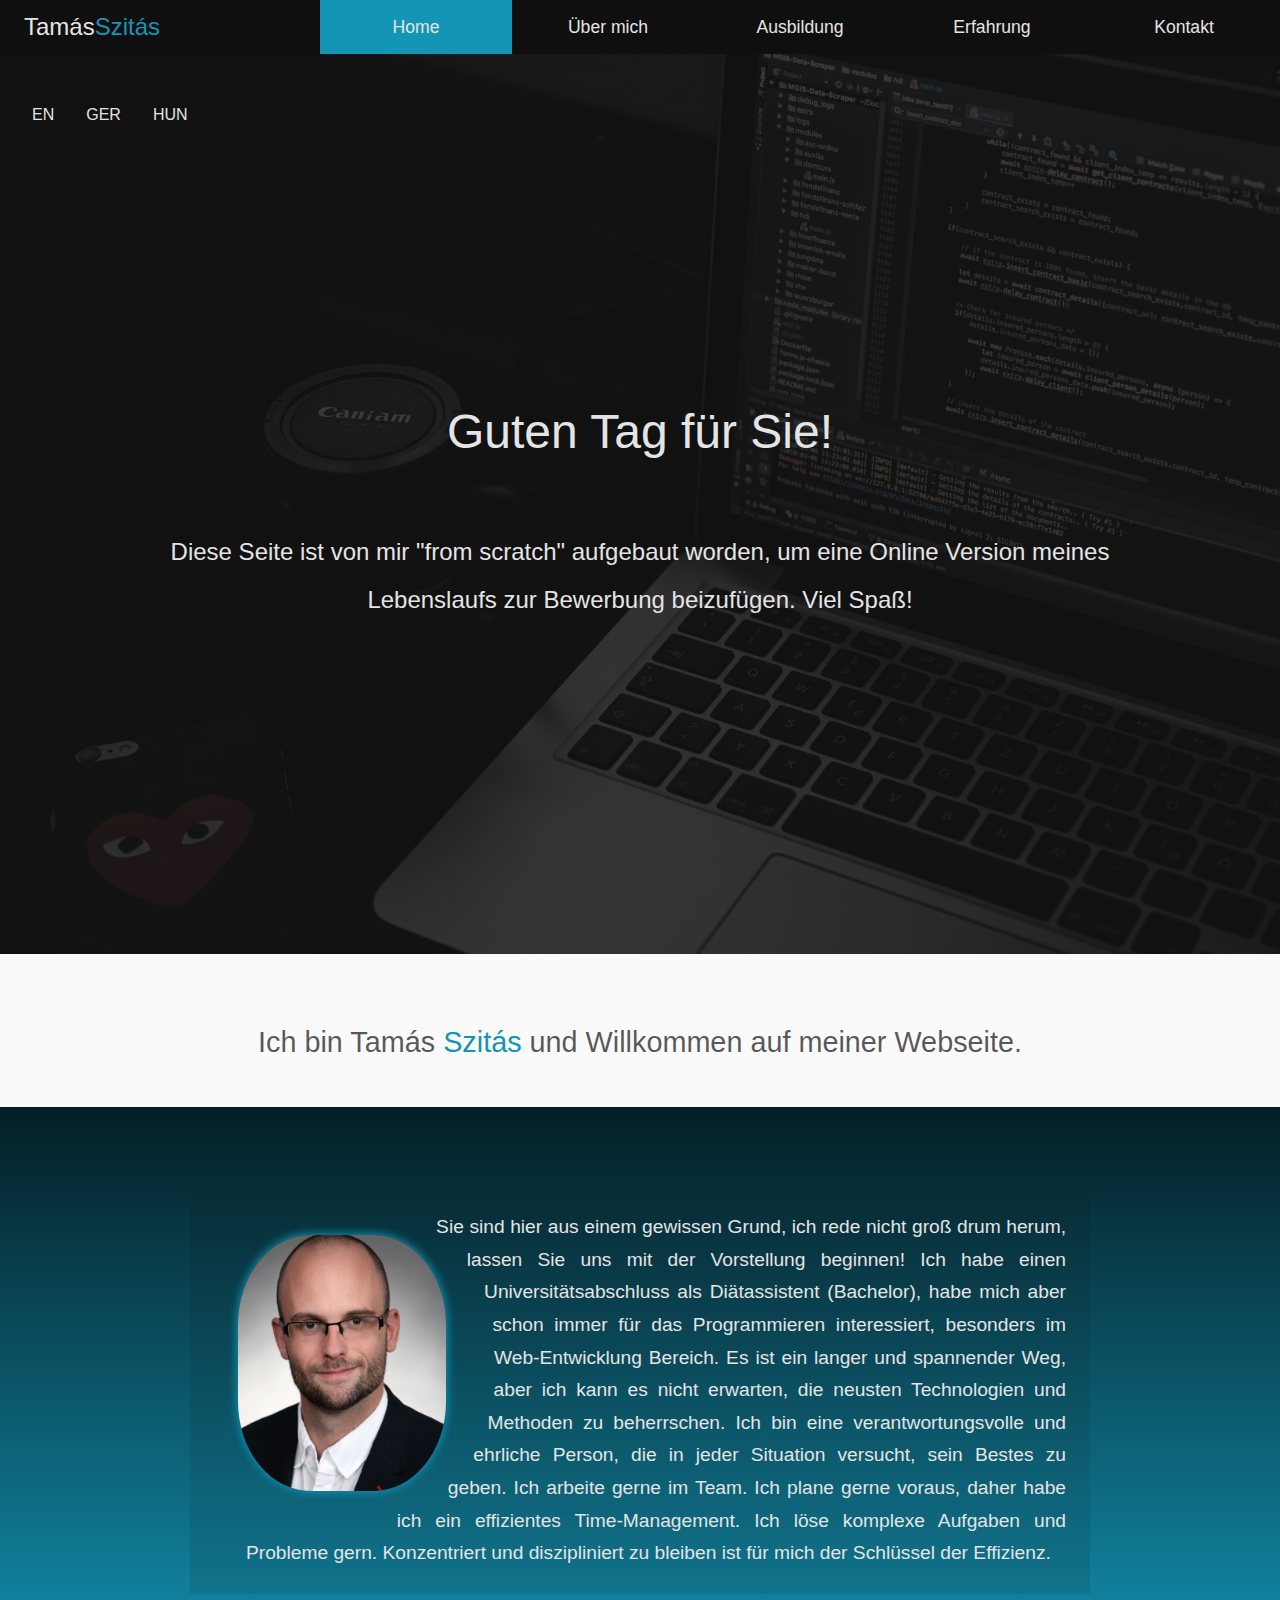
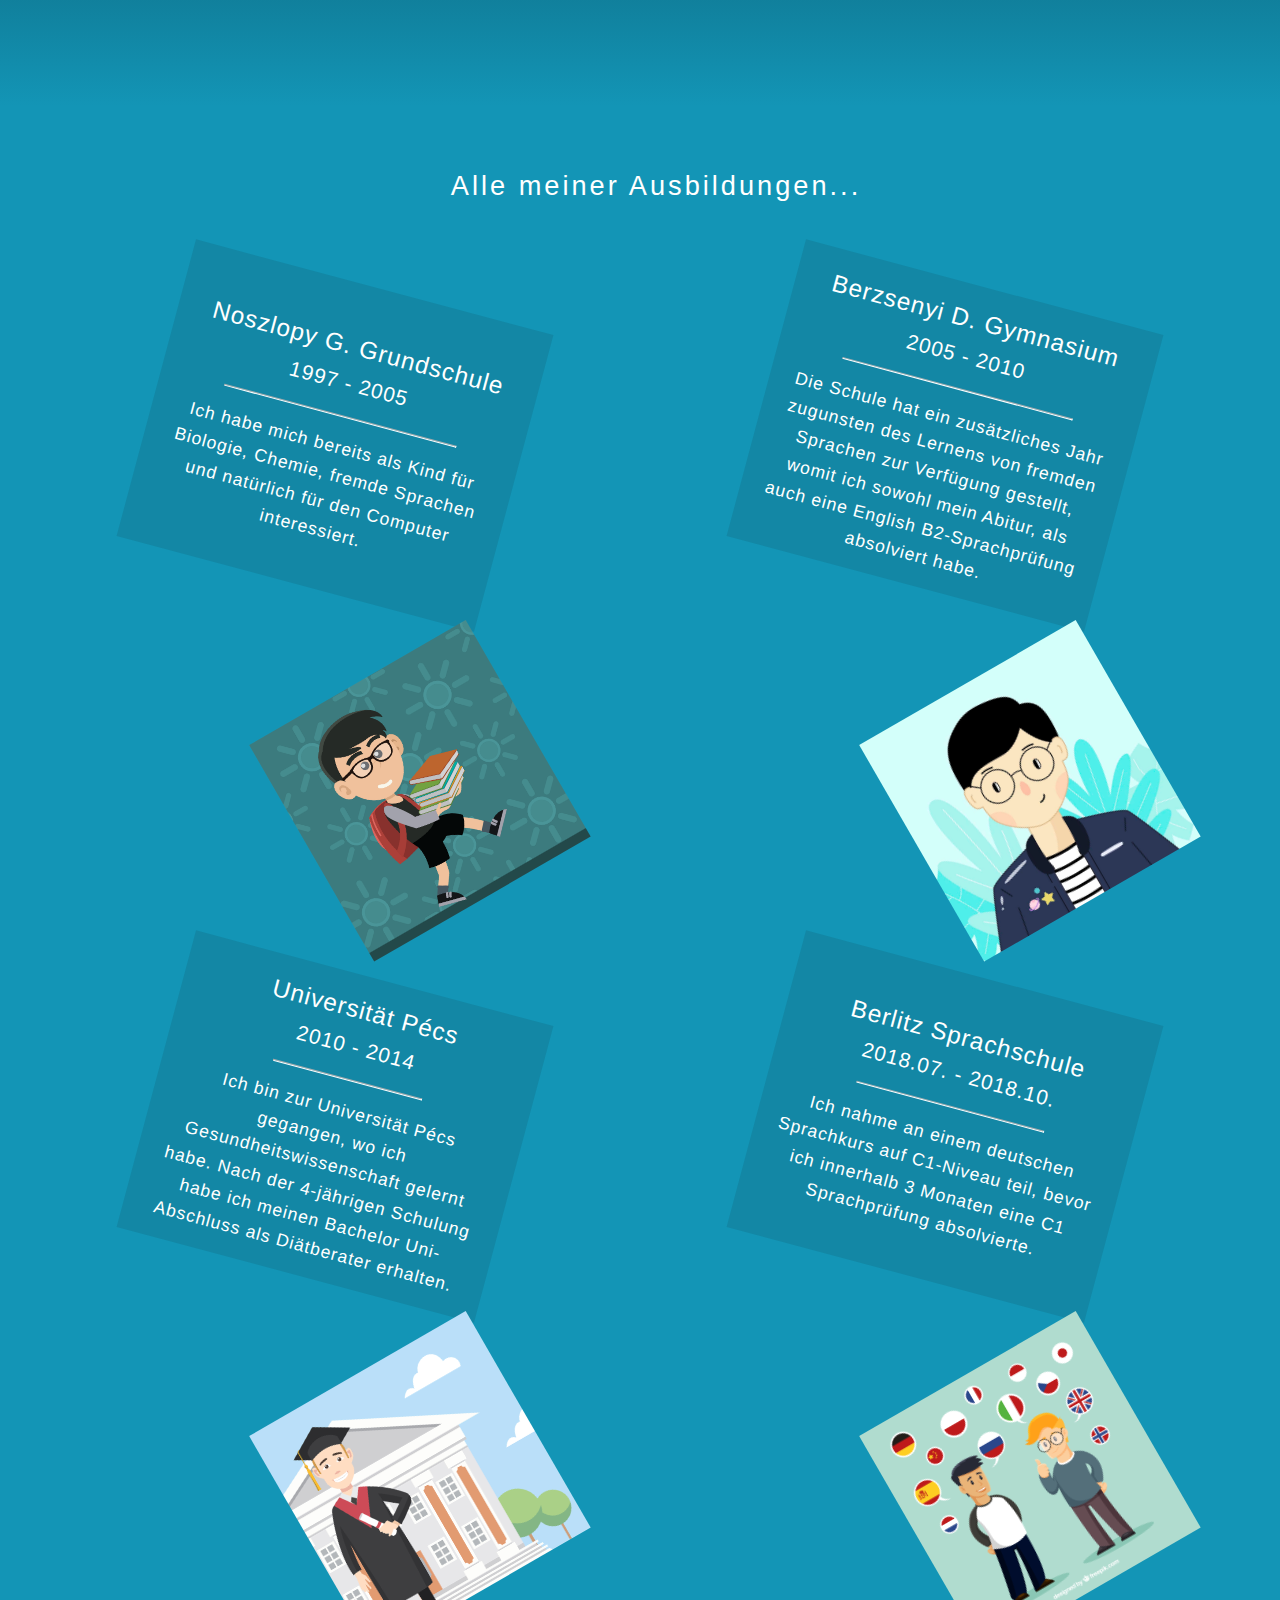
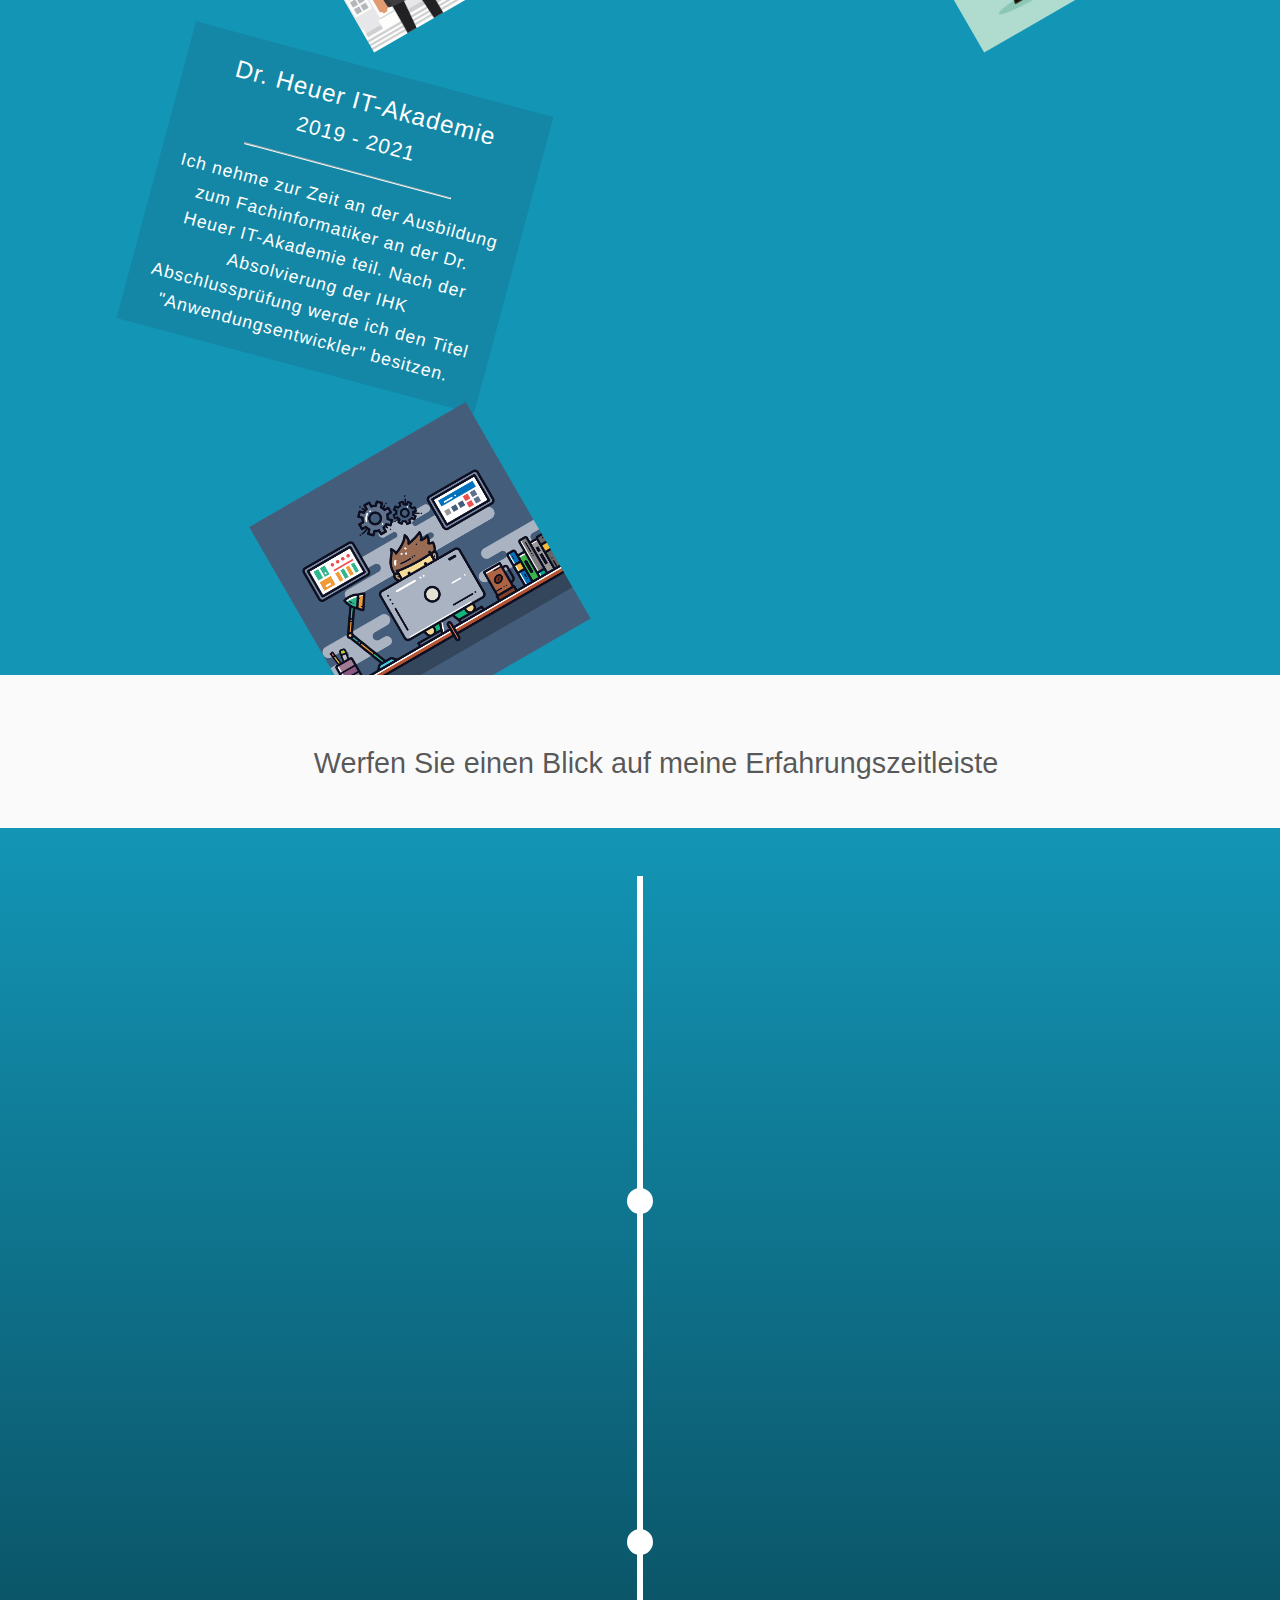
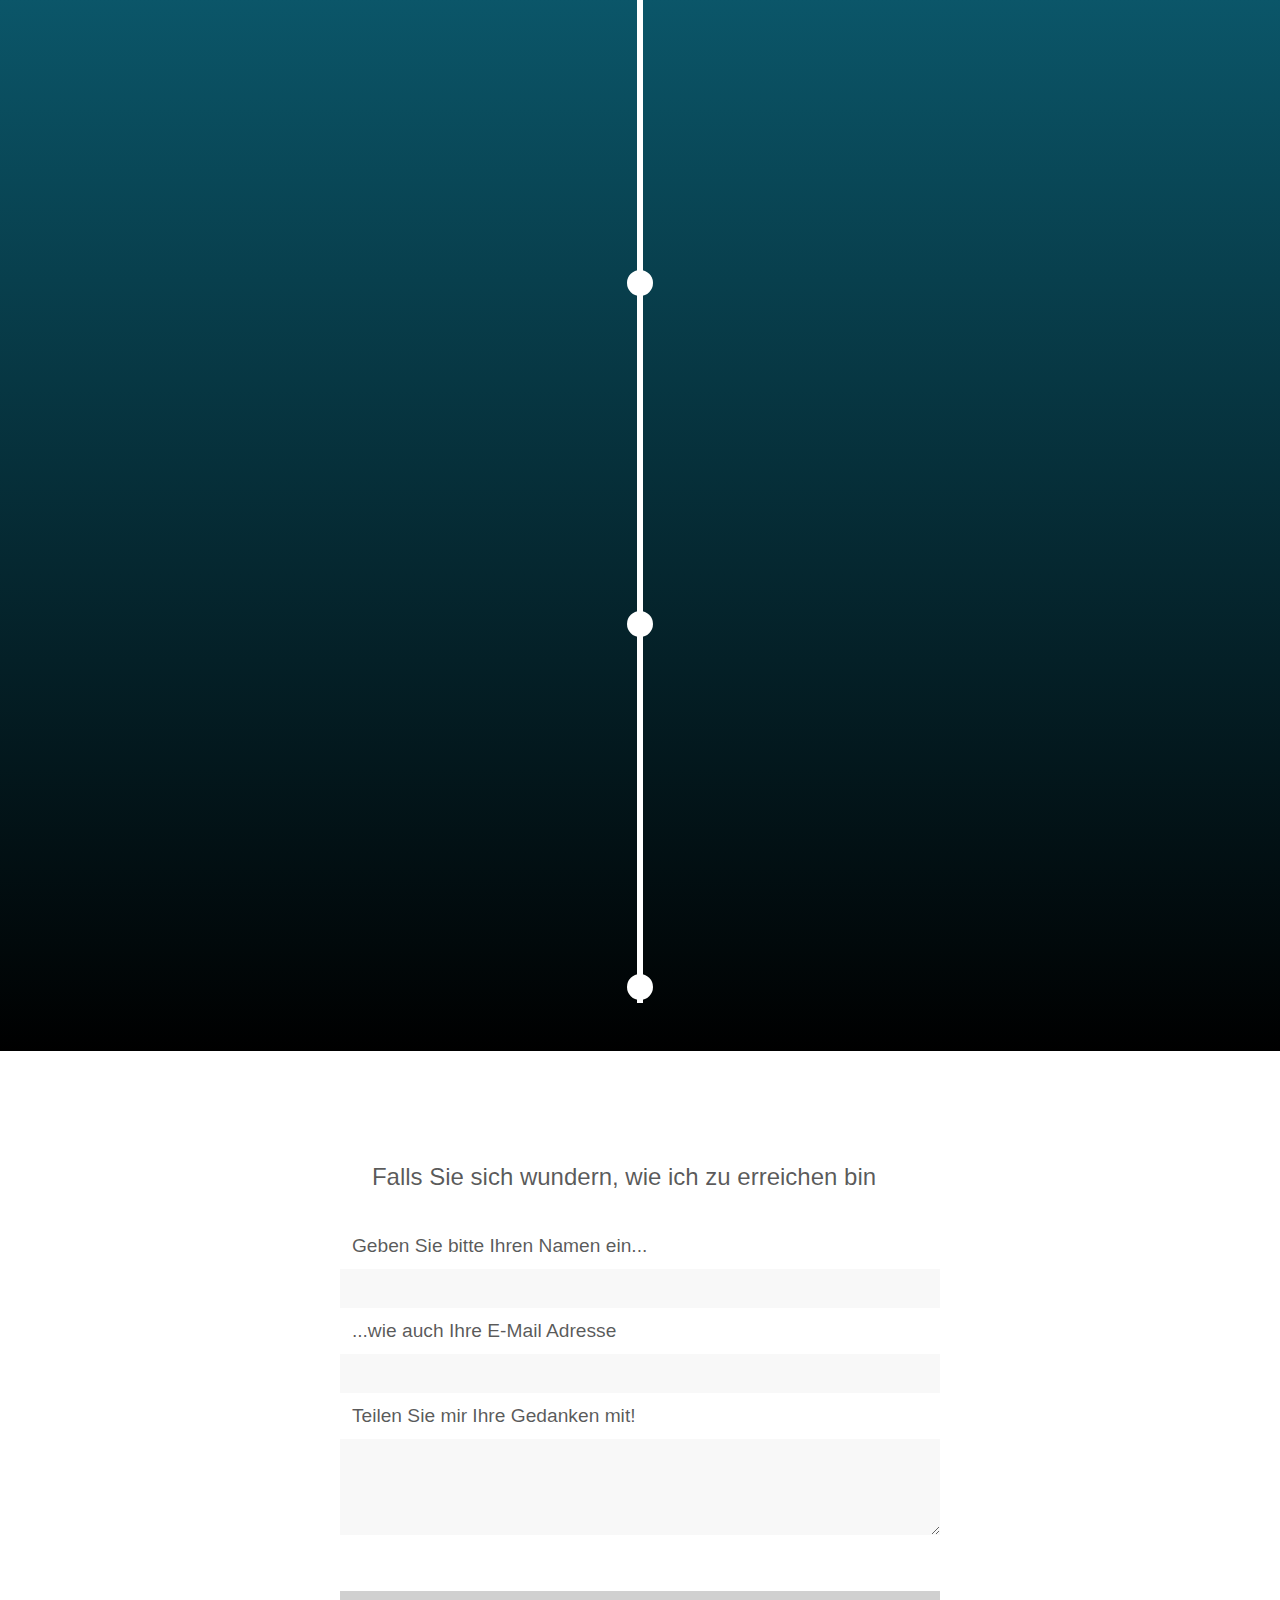
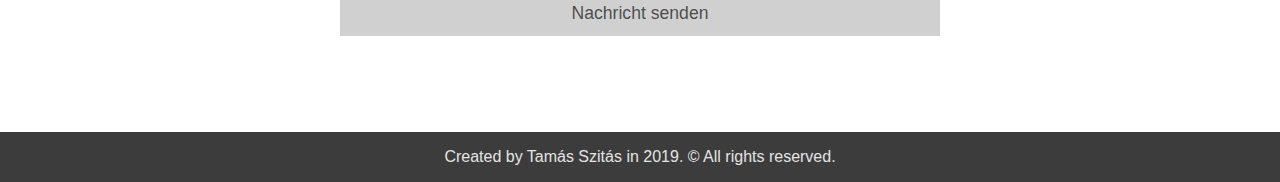
==== index_german.html @ bdeaf3df "Update index_german.html" ====
<!DOCTYPE html>
<html lang="en">
<head>
    <meta charset="UTF-8">
    <meta name="viewport" content="width=device-width, initial-scale=1.0">
    <meta http-equiv="X-UA-Compatible" content="ie=edge">
    <title>Tamas Szitas | Curriculum Vitae</title>
    <link rel="stylesheet" href="https://use.fontawesome.com/releases/v5.6.3/css/all.css" integrity="sha384-UHRtZLI+pbxtHCWp1t77Bi1L4ZtiqrqD80Kn4Z8NTSRyMA2Fd33n5dQ8lWUE00s/" crossorigin="anonymous">
    <link rel="stylesheet" href="main.css">
    <link rel="stylesheet" href="menu.css">
    <link rel="stylesheet" href="school.css">
    <link rel="stylesheet" href="exp.css">
    <link rel="stylesheet" href="about.css">
    <link rel="stylesheet" href="contact.css">
</head>
<body>
    <nav id="nav">
        <div class="nav-bar">
            <div class="menu-btn">
                <div class="btn-line"></div>
                <div class="btn-line"></div>
                <div class="btn-line"></div>
            </div>
            <div class="nav-logo"><a href="index.html"><i class="fas fa-home nav-logo-icon secondary-color"></i></a>Tamás <span class="secondary-color">Szitás</span>
            <ul class="language-box">
                <li class="language"><a href="index.html" class="english" title="Choose the English language">EN</a></li>
                <li class="language"><a href="index_german.html" class="german" title="Wählen Sie die Deutsche Sprache">GER</a></li>
                <li class="language"><a href="index_hun.html" class="hungarian" title="Válassza a magyar nyelvet">HUN</a></li>
            </ul>
            </div>
            <ul class="nav-menu">
                <li class="nav-item home-nav"><a href="#" class="nav-link">Home</a></li>
                <li class="nav-item about-nav"><a href="#about" class="nav-link">Über mich</a></li>
                <li class="nav-item edu-nav"><a href="#school" class="nav-link">Ausbildung</a></li>
                <li class="nav-item exp-nav"><a href="#exp" class="nav-link">Erfahrung</a></li>
                <li class="nav-item contact-nav"><a href="#contact" class="nav-link">Kontakt</a></li>
            </ul>
        </div>
    </nav>

    <header id="showcase">
        <div class="showcase-container">
            <ul class="language-box-showcase">
                <li class="language"><a href="index.html" class="english" title="Choose the English language">EN</a></li>
                <li class="language"><a href="index_german.html" class="german" title="Wählen Sie die Deutsche Sprache">GER</a></li>
                <li class="language"><a href="index_hun.html" class="hungarian" title="Válassza a magyar nyelvet">HUN</a></li>
            </ul>
            <div class="showcase-img"></div>
            <div class="showcase-content">
                <h1 class="lg-heading">Guten Tag für Sie!</h1>
                <p>Diese Seite ist von mir "from scratch" aufgebaut worden, um eine Online Version meines Lebenslaufs zur Bewerbung beizufügen. Viel Spaß!</p>
            </div>
        </div>
    </header>

    <section id="about">
        <div class="about-container">
            <h3> Ich bin Tamás <span class="secondary-color">Szitás</span> und Willkommen auf meiner Webseite.</h3>
            <div class="about-text-card">
                <div class="profile-pic"></div>
                <p class="about-text">Sie sind hier aus einem gewissen Grund, ich rede nicht groß drum herum, lassen Sie uns mit der Vorstellung beginnen! Ich habe einen Universitätsabschluss als Diätassistent (Bachelor), habe mich aber schon immer für das Programmieren interessiert, besonders im Web-Entwicklung Bereich. Es ist ein langer und spannender Weg, aber ich kann es nicht erwarten, die neusten Technologien und Methoden zu beherrschen. Ich bin eine verantwortungsvolle und ehrliche Person, die in jeder Situation versucht, sein Bestes zu geben. Ich arbeite gerne im Team. Ich plane gerne voraus, daher habe ich ein effizientes Time-Management. Ich löse komplexe Aufgaben und Probleme gern. Konzentriert und diszipliniert zu bleiben ist für mich der Schlüssel der Effizienz.</p>
            </div>
        </div>
    </section>

    <section id="school">
            <div class="school-heading">
                <h2><i class="fas fa-graduation-cap"></i>Alle meiner Ausbildungen...</h2>
            </div>
        <div class="school-container">
            <div class="school-cards">
                <div class="school-card school-card-1">
                    <div class="school-pic"><i class="fas fa-angle-down needle"></i></div>
                    <div class="school-text">
                        <ul class="card-ul">
                            <h3>Noszlopy G. Grundschule</h3>
                            <li>1997 - 2005</li>
                            <hr />
                        </ul>
                        <p class="card-text">Ich habe mich bereits als Kind für Biologie, Chemie, fremde Sprachen und natürlich für den Computer interessiert.</p>
                    </div>
                </div>
                <div class="school-card school-card-2">
                    <div class="school-pic"><i class="fas fa-angle-down needle"></i></div>
                    <div class="school-text">
                        <ul class="card-ul">
                            <h3>Berzsenyi D. Gymnasium</h3>
                            <li>2005 - 2010</li>
                            <hr />
                        </ul>
                        <p class="card-text">Die Schule hat ein zusätzliches Jahr zugunsten des Lernens von fremden Sprachen zur Verfügung gestellt, womit ich sowohl mein Abitur, als auch eine English B2-Sprachprüfung absolviert habe.</p>
                    </div>
                </div>
                <div class="school-card school-card-3">
                    <div class="school-pic"><i class="fas fa-angle-down needle"></i></div>
                    <div class="school-text">
                        <ul class="card-ul">
                            <h3>Universität Pécs</h3>
                            <li>2010 - 2014</li>
                            <hr />
                        </ul>
                        <p class="card-text">Ich bin zur Universität Pécs gegangen, wo ich Gesundheitswissenschaft gelernt habe. Nach der 4-jährigen Schulung habe ich meinen Bachelor Uni-Abschluss als Diätberater erhalten.</p>
                    </div>
                </div>
                <div class="school-card school-card-4">
                    <div class="school-pic"><i class="fas fa-angle-down needle"></i></div>
                    <div class="school-text">
                        <ul class="card-ul">
                            <h3>Berlitz Sprachschule</h3>
                            <li>2018.07. - 2018.10.</li>
                            <hr />
                        </ul>
                        <p class="card-text">Ich nahme an einem deutschen Sprachkurs auf C1-Niveau teil, bevor ich innerhalb 3 Monaten eine C1 Sprachprüfung absolvierte.</p>
                    </div>
                </div>
                <div class="school-card school-card-5">
                    <div class="school-pic"><i class="fas fa-angle-down needle"></i></div>
                    <div class="school-text">
                        <ul class="card-ul">
                            <h3>Dr. Heuer IT-Akademie</h3>
                            <li>2019 - 2021</li>
                            <hr />
                        </ul>
                        <p class="card-text">Ich nehme zur Zeit an der Ausbildung zum Fachinformatiker an der Dr. Heuer IT-Akademie teil. Nach der Absolvierung der IHK Abschlussprüfung werde ich den Titel "Anwendungsentwickler" besitzen.</p>
                    </div>
                </div>
            </div>
        </div>
    </section>

    <section id="exp">
        <div class="tl-header">
            <h3><i class="fas fa-brain"></i>Werfen Sie einen Blick auf meine Erfahrungszeitleiste</h3>
        </div>
        <div class="timeline">
            <ul>
                <li>
                    <div>
                        <h3>NaturMed Hotel Carbona</h3>
                        <h3>09/2014 - 03/2015</h3>
                        <hr />
                        <p>Ich habe in dem 4-Sterne Wellness Hotel als Diätberater gearbeitet. Meine Vertantwortung bestand aus Kundenberatung, Planen von verschiedensten Diäten, Administration und Überwachung der Arbeit des Küchenpersonals.</p>
                    </div>
                </li>
                <li>
                    <div>
                        <h3>Burtain's Biscuit</h3>
                        <h3>04/2015 - 07/2015</h3>
                        <hr />
                        <p>Ich habe in einer Fabrik, die allerlei Gebäck herstellt, gearbeitet. Ich war für die Verpackung und die Sauberhaltung der Maschinen zuständig. Tortz meiner Liebe für Schottland, musste ich kurz nach meiner Ankunft aus privaten Gründen umziehen.</p>
                    </div>
                </li>
                <li>
                    <div>
                        <h3>HunGast Catering</h3>
                        <h3>09/2015 - 02/2016</h3>
                        <hr />
                        <p>Ich war in einem Catering Unternehmen als Diätassistent angestellt. Ich war verantwortlich für die Planung von Diäten, die Überwachung der Zubereitung der Speisen, das Portionieren der Mahlzeiten und für die Administration / Dokumentation.</p>
                    </div>
                </li>
                <li>
                    <div>
                        <h3>Samson 3s Security</h3>
                        <h3>05/2016 - 04/2018</h3>
                        <hr />
                        <p>Um mehr in meinem Leben erreichen zu können, bin ich nach Deutschland gezogen. Ich habe als Sicherheitsfachpersonal beim Bundesamt für Migration und Flüchtlinge gearbeitet und habe nebenbei Deutsch gelernt.</p>
                    </div>
                </li>
                <li>
                    <div>
                        <h3>Dr Heuer IT-Academy</h3>
                        <h3>02/2019 - In progress</h3>
                        <hr />
                        <p>Ich befasse mich derzeit mit Web-Entwicklung, die ich mir autodidaktisch durch geschriebene Dokumentation und Online-Kurse beibringe. Außerdem nehme ich an dem Kurs zum Fachinformatiker für Anwendungs-entwicklung an der Dr. Heuer IT-Akademie teil.</p>
                    </div>
                </li>
            </ul>
        </div>
    </section>

    <section id="contact">
        <div class="contact-container">
            <form class="form-area" netlify>
                <h2>Falls Sie sich wundern, wie ich zu erreichen bin<i class="fas fa-comment contact-title-icon"></i></h2>
                <div class="form-group form-name">
                    <label for="name">Geben Sie bitte Ihren Namen ein...</label>
                    <input type="text" name="name" id="name">
                </div>
                <div class="form-group form-email">
                    <label for="email">...wie auch Ihre E-Mail Adresse</label>
                    <input type="email" name="e-mail" id="email">
                </div>
                <div class="form-group form-msg">
                    <label for="text">Teilen Sie mir Ihre Gedanken mit!</label>
                    <textarea name="message" id="form-msg"></textarea>
                </div>
                <div id="alert"></div>
                <button class="form-btn" onclick:"submit">Nachricht senden</button>
            </form>
        </div>
    </section>

    <footer id="footer">Created by Tamás Szitás in 2019. &copy; All rights reserved.</footer>

    <script src="app.js"></script>
</body>
</html>
---- main.css ----
:root{
    --primary-color: rgba(15, 15, 15, .7);
    --secondary-color: rgb(19, 149, 182);
    --text-color: rgb(228, 228, 228);
}
@import url('https://fonts.googleapis.com/css?family=Roboto');

*{
    box-sizing: border-box;
    margin: 0;
    padding: 0;
    font-weight: 400;
}

html{
    scroll-behavior: smooth;
}

body{
    height: 100%;
    width: 100%;
    color: var(--primary-color);
    background: rgb(240, 240, 240);
    font-family: 'Roboto', sans-serif;
}

/* UTILITY CLASSES */

.secondary-color{
    color: var(--secondary-color);
}

/* SHOWCASE SECTION */

#showcase{
    height: 100vh;
    width: 100%;
    background: url(img/prog.jpg) no-repeat center center/cover;
}

.showcase-container{
    height: 100%;
    width: 100%;
    display: flex;
    flex-direction: column;
    align-items: center;
    justify-content: center;
    text-align: center;
    background: rgba(15, 15, 15, .8);
    padding: 2rem 0;
}

.lg-heading{
    font-size: 3rem;
    z-index: 1;
    margin-bottom: 3rem;
    color: var(--text-color);
    width: 100%;
}

.showcase-content{
    max-width: 1100px;
    font-size: 1.5rem;
    z-index: 1;
    line-height: 2;
    color: var(--text-color);
    padding: 2rem;
}


/* FOOTER */

#footer{
    display: block;
    width: 100%;
    background-color: rgba(15, 15, 15, .8);
    text-align: center;
    padding: 1rem 3rem;
    font-size: 1rem;
    color: var(--text-color);
}

@media(max-width: 767px){
    .lg-heading{
        font-size: 2.2rem;
    }

    .showcase-content{
        font-size: 1.3rem;
        line-height: 1.5;
    }
}
---- menu.css ----
/* NAVIGATION SECTION */

#nav{
    position: sticky;
    position: -webkit-sticky;
    display: block;
    top: 0;
    width: 100%;
    color: var(--text-color);
    z-index: 5;
    background: rgba(15, 15, 15, 1);
}

.nav-bar{
    display: block;
    transition: 300ms all ease-in-out;
}

.nav-bar > .nav-logo{
    display: flex;
    align-items: left;
    justify-content: left;
    font-size: 2rem;
    padding: .75rem .5rem;
}

.nav-bar > .nav-logo > a{
    margin: 0 .5rem;
}

.menu-btn{
    display: block;
    float: right;
    cursor: pointer;
    transition: transform 300ms ease-out;
    -webkit-transition: transform 500ms ease-out;
    -moz-transition: transform 500ms ease-out;
    -o-transition: transform 500ms ease-out;
    -ms-transition: transform 500ms ease-out;
    margin: 1rem 1rem 1rem 0rem;
}

.btn-line{
    width: 25px;
    height: 3px;
    margin: 0px 0px 5px 0px;
    background-color: var(--secondary-color);
    border-radius: 10px;
}

.nav-menu{
    display: none;
    flex-direction: column;
    list-style: none;
    color: var(--text-color);
    align-items: center;
    justify-content: center;
    text-align: center;
    width: 100%;
    transform: scale(0);
    transition: 300ms all ease-in-out;
}

.nav-bar > ul > li{
    transition: all 200ms ease-out;
    width: 100%;
    padding: 1rem 1rem;
}

.nav-bar > ul > li a{
    color: var(--text-color);
    text-decoration: none;
    font-size: 1rem;
    font-family: 'Roboto', sans-serif;
    padding: 1rem 6rem;
}

.nav-bar > ul > li:hover{
    background-color: var(--secondary-color);
    color: var(--text-color);
    cursor: pointer;
}

.current{
    background-color: var(--secondary-color);
    color: var(--text-color);
}

.menu-btn.menu-shown{
    transition: transform 500ms ease-out;
    transform: rotate(180deg);
}

.menu-btn.menu-shown > .btn-line:nth-child(1){
    transition: transform 500ms ease-out;
    transform: rotate(45deg) translate(5px, 5px);
}

.menu-btn.menu-shown > .btn-line:nth-child(2){
    transition: opacity 500ms ease-out;
    opacity: 0;
}

.menu-btn.menu-shown > .btn-line:nth-child(3){
    transition: transform 500ms ease-out;
    transform: rotate(-45deg) translate(7px, -6px);
}

.menu-btn.menu-shown > .btn-line{
    background-color: var(--secondary-color);
}

.menu-btn.menu-shown ~ .nav-menu{
    display: flex;
    flex-direction: column;
    animation: menu 250ms linear forwards;
}

.language-box-showcase{
    display: flex;
    padding: 1rem 1rem;
    position: absolute;
    top: 10%;
    left: 0;
    z-index: 3;
}

.language-box{
    display: none;
}

.language{
    font-size: 1rem;
    padding: 0rem 1rem;
    list-style: none;
    cursor: pointer;
}

.language > a{
    color: var(--text-color);
    text-decoration: none;
    transition: 150ms color ease-in-out;
}

.language > a:hover{
    color: var(--secondary-color);
}

@keyframes menu{
    0%{opacity: 0;}
    100%{opacity: 1;
    transform: none;}
}

@media(min-width: 768px){

    .nav-bar{
        display: flex;
        flex-direction: row;
        justify-content: space-between;
        align-self: flex-end;
    }
    
    .nav-bar > .nav-logo{
        display: flex;
        flex-direction: row;
        align-items: center;
        justify-content: center;
        font-size: 1.5rem;
    }
    
    .nav-menu{
        display: flex;
        flex-direction: row;
        align-items: center;
        justify-content: center;
        text-align: center;
        width: 75%;
        font-size: 1.2rem;
        opacity: 1;
        transform: none;
    }
    
    .nav-bar > ul > li > a{
        font-size: .8rem;
        padding: 1rem .5rem;
    }

    .menu-btn{
        display: none;
    }

    .language-box{
        display: none;
        margin-left: 1rem;
        align-items: center;
        justify-content: center;
    }

}

@media(min-width:1000px){
    .nav-bar > ul > li > a{
        font-size: 1.1rem;
    }
}
---- school.css ----
#school{
    width: 100%;
    background: var(--secondary-color);
    overflow: hidden;
}

.school-container{
    height: 100%;
    width: 100%;
    display: flex;
    flex-direction: column;
    align-items: center;
    justify-content: center;
    margin: 0 auto;
    padding-top: 1rem;
    padding-bottom: 10rem;
}

.school-heading{
    text-align: center;
    background: var(--secondary-color);
    padding: 4rem 0rem;
    width: 100%;
}

.school-heading h2{
    letter-spacing: 3px;
    font-size: 1.7rem;
    color: #fff;
}

.school-heading i{
    margin: 0 1rem;
}

.school-cards{
    display: grid;
    grid-template-columns: repeat(2, 370px);
    grid-gap: 5rem;
    margin: 0 2rem;
    padding: 0 2rem;
}

.school-card{
    display: flex;
    margin-bottom: 9rem;
    position: relative;
    transform: rotate(15deg);
    border-radius: 5px;
    min-height: 300px;
}

.school-card > .school-pic{
    transform: rotate(-45deg);
    transform-origin: right top;
    animation: swing 1500ms linear infinite;
    position: absolute;
    top: 97%;
    right: 3%;
    width: 220px;
    height: 220px;
}

.school-card-1 > .school-pic{
    background: url(img/kid.png) no-repeat center center/cover;
}
.school-card-2 > .school-pic{
    background: url(img/highschool.jpg) no-repeat center center/cover;
}
.school-card-3 > .school-pic{
    background: url(img/uni.jpg) no-repeat center center/cover;
}
.school-card-4 > .school-pic{
    background: url(img/berlitz.jpg) no-repeat center center/cover;
}
.school-card-5 > .school-pic{
    background: url(img/it-student.png) no-repeat center center/cover;
}

.school-text{
    display: flex;
    flex-direction: column;
    align-items: center;
    justify-content: center;
    text-align: center;
    width: 100%;
    color: rgba(15, 15, 15, .7);
    padding: 1rem;
    line-height: 1.2;
    background: rgba(15, 15, 15, .1);
}

.school-text > ul > hr{
    margin: 1rem auto;
    width: 80%;
    border-color: #fff;
}

.school-text > ul{
    font-size: 1.3rem;
    text-align: center;
}

.school-text > ul > li{
    list-style: none;
}

.school-text > p{
    font-size: 1.1rem;
    width: 100%;
}

/* ANIMATION */




@keyframes swing{
    0% {transform: rotate(-45deg);}
    30% {transform: rotate(-55deg);}
    50% {transform: rotate(-45deg);}
    70% {transform: rotate(-35deg);}
    100% {transform: rotate(-45deg);}
}


.needle{
    height: 20px;
    width: 20px;
    position: absolute;
    right: -12px;
    top: -12px;
    font-size: 2rem;
    transform: rotate(45deg);
}

.test-needle{
    position: absolute;
    height: 20px;
    width: 20px;
    font-size: 2rem;
    transform: rotate(25deg);
    top: 90%;
    left: 64%;
    z-index: 2;
}

.school-text{
    color: #fff;
    padding: 1rem 1rem;
    line-height: 1.6;
    letter-spacing: 1px;
    width: 100%;

}


@media(min-width: 1250px){
    .school-cards{
        grid-gap: 15rem;
    }

    .school-card > .school-pic{
        height: 250px;
        width: 250px;
    }

}

@media(min-width: 1000px) and (max-width: 1249px){

    .school-cards{
        grid-gap: 10rem;
    }

    .school-card:nth-child(even){
        transform: rotate(15deg) translateY(260px);
    }
}

@media(max-width: 768px){
    .school-cards{
        display: block;
    }

    .school-card{
        transform: rotate(15deg);
        width: calc(100vw - 30px);
        max-width: 380px;
        margin-bottom: 17rem;
        position: relative;
    }

    .school-card > .school-pic{
        height: 200px;
        width: 200px;
        transform: rotate(-45deg);
    }

}

@media(max-width: 700px){

    .school-card{
        transform: none;
    }

    .school-card > .school-pic{
        right: 50%;
    }
}

@media(max-width: 376px){
    .school-card > .school-pic{
        height: 160px;
        width: 160px;
    }
}
---- exp.css ----
/* EXPERIENCE SECTION */

#exp{
    height: 100%;
    background-color: rgb(240, 240, 240);
    overflow: hidden;
}

#exp > .tl-header > h3{
    font-size: 1.8rem;
    padding: 4.5rem 1rem 3rem 1rem;
    background: rgb(250, 250, 250);
    text-align: center;
}

.tl-header i{
    margin: 0 1rem;
}

.timeline{
    height: 100%;
    width: 100%;
}

.timeline > ul{
    background: -moz-linear-gradient(var(--secondary-color), rgb(0, 0, 0));
    background: -o-linear-gradient(var(--secondary-color), rgb(0, 0, 0));
    background: -webkit-linear-gradient(var(--secondary-color), rgb(0, 0, 0));
    background: linear-gradient(var(--secondary-color), rgb(0, 0, 0));
    padding: 3rem 0;
}

.timeline > ul > li{
    list-style: none;
    position: relative;
    width: 6px;
    margin: 0 auto;
    padding-top: 50px;
    background: rgb(255, 255, 255);
    color: var(--primary-color);
}

.timeline > ul > li > div{
    position: relative;
    bottom: 0;
    width: 400px;
    font-size: 1.2rem;
    font-weight: 600;
    padding: 1.5rem;
    color: var(--text-color);
    background: rgba(15, 15, 15, .2);
    transition: all 500ms ease-in-out;
    visibility: hidden;
    opacity: 0;
    text-align: justify;
    border-bottom: 3px solid var(--text-color);
}

.timeline > ul > li > div > hr{
    margin: 1rem auto;
    width: 100%;
    border-color: #fff;
}

.timeline > ul > li div p{
    margin-top: 1rem;
}

.timeline > ul > li:nth-child(odd) div{
    left: 40px;
    transform: translateX(200px);
}

.timeline > ul > li:nth-child(even) div{
    left: -434px;
    transform: translateX(-200px);
}

.timeline > ul > li:nth-child(even) div h3{
    text-align: right;
}

.timeline ul li:after{
    content: '';
    position: absolute;
    left: 50%;
    transform: translateX(-50%);
    bottom: 1%;
    width: 20px;
    height: 20px;
    background: #fff;
    border: 3px solid #fff;
    border-radius: 50%;
    transition: background 500ms ease-in-out;
}

.timeline div:before{
    content: '';
    position: absolute;
    bottom: 5px;
    width: 0;
    height: 0;
    border-style: solid;
}

.timeline > ul > li:nth-child(odd) div:before{
    left: -17px;
    border-width: 8px 16px 8px 0;
    border-color: transparent var(--text-color) transparent transparent;
}

.timeline > ul > li:nth-child(even) div:before{
    right: -17px;
    border-width: 8px 0px 8px 16px;
    border-color: transparent transparent transparent var(--text-color);
}

.timeline ul li.tl-show div{
    transform: none;
    opacity: 1;
    visibility: visible;
}

.timeline ul li.tl-show:after{
    background: var(--secondary-color);
}

@media(max-width: 900px){
    .timeline ul li div{
        width: 250px;
    }

    .timeline ul li:nth-child(even) div{
        left: -284px;
    }
}

@media(max-width: 600px){
    .timeline ul li{
        margin-left: 1.5rem;
    }

    .timeline ul li div{
        width: calc(100vw - 90px);
    }

    .timeline ul li:nth-child(even) div{
        left: 40px;
    }

    .timeline > ul > li > div > h3{
        font-size: 1.3rem;
        padding: 0;
        text-align: center;
    }

    .timeline > ul > li:nth-child(even) div h3{
        text-align: center;
    }

    .timeline > ul > li > div > p{
        text-align: center;
    }

    .timeline > ul > li:nth-child(even) div:before{
        left: -15px;
        border-width: 8px 16px 8px 0;
        border-color: transparent #d4d4d4 transparent transparent;
    }
}
---- about.css ----
/* ABOUT SECTION */

#about{
    height: 100%;
    width: 100%;
    color: var(--primary-color);
    overflow: hidden;
}

.about-container{
    height: 100%;
    padding-bottom: 2rem;
    background: -moz-linear-gradient(rgb(0, 0, 0),  var(--secondary-color));
    background: -o-linear-gradient(rgb(0, 0, 0),  var(--secondary-color));
    background: -webkit-linear-gradient(rgb(0, 0, 0),  var(--secondary-color));
    background: linear-gradient(rgb(0, 0, 0),  var(--secondary-color));
}

.about-container > h3{
    font-size: 1.8rem;
    padding: 4.5rem 1rem 3rem 1rem;
    background: rgb(250, 250, 250);
    text-align: center;
}

.about-text-card{
    height: auto;
    max-width: 900px;
    margin: 5rem auto;
    background: rgba(15, 15, 15, .1);
}

.about-text{
    width: 100%;
    padding: 1.5rem 2.5rem;
    margin: 1rem;
    color: var(--text-color);
    line-height: 1.7;
    font-size: 1.2rem;
    text-align: justify;
}

.profile-pic{
    background: url(img/profilpic.jpg) no-repeat center center/cover;
    float: left;
    width: 13rem;
    height: 16rem;
    border-radius: 35%;
    box-shadow: 0 0 10px 1px var(--secondary-color);
    margin: 3rem;
    shape-outside: circle();
}

@media(max-width: 769px){

    .about-text-card{
        display: flex;
        flex-direction: column;
        align-items: center;
        align-self: center;
        width: 100%;
        padding: 0 1rem;
        margin: 0 auto;
    }

    .about-text{
        text-align: center;
        padding: 1rem;
    }

    .profile-pic{
        float: none;
        margin: 2rem auto;
    }
}
---- contact.css ----
#contact{
    height: 100%;
    width: 100%;
    overflow: hidden;
}

.contact-container{
    height: 100%;
    width: 100%;
    display: flex;
    align-items: center;
    justify-content: center;
    background-color: #fff;
}

.form-area{
    display: block;
    max-width: 800px;
    margin: 0 auto;
    padding: 5rem;
}
.form-area > h2{
    padding: 2rem;
}

.form-area > h2 > i{
    margin: 0 1rem;
    color: var(--secondary-color)
}

.form-group > label{
    font-size: 1.2rem;
    color: var(--primary-color);
}

.form-area > .form-group > label, .form-area > .form-group > input{
    display: block;
    width: 100%;
    padding:.75rem;
}

.form-area > .form-group > input:focus,
.form-area > .form-group > textarea:focus{
    background: rgba(9, 0, 138, 0.05);
}

.form-area > .form-group > input, .form-area > .form-group > textarea{
    border: none;
    outline: none;
    background: rgba(20, 20, 20, .03);
    transition: box-shadow 150ms ease-out;
}

.form-area > .form-group > input:focus, .form-area > .form-group > input:hover, .form-area > .form-group > textarea:focus, .form-area > .form-group > textarea:hover{
    box-shadow: inset 0 0 2px 0 var(--secondary-color);
}

textarea{
    display: block;
    width: 100%;
    min-height: 6rem;
    padding: .5rem;
}

.form-btn{
    display: block;
    cursor: pointer;
    width: 100%;
    padding: .75rem;
    margin: 1rem auto;
    border: none;
    outline: none;
    box-shadow: 0;
    font-size: 1.1rem;
    background-color: rgba(20, 20, 20, .2);
    color: var(--primary-color);
    transition: background-color 200ms ease-out,
                color 200ms ease-out;
}

.form-btn:hover{
    background-color: var(--secondary-color);
    color: #fff;
}

#alert{
    padding: .75rem;
    margin: 1rem 0rem;
    font-size: 1rem;
    text-align: center;
    text-transform: uppercase;
    opacity: 0;
    transform: scale(0);
    transform-origin: left left;
    transition: all 200ms ease-in-out;
}

#alert.show{
    opacity: 1;
    transform: none;
}

.error{
    background-color: red;
    color: #fff;
}

.success{
    background-color: green;
    color: #fff;
}

@media(min-width: 1160px){
    .contact-container{
        grid-template-columns: 1fr 2fr;
    }
}

@media(max-width: 900px){
    .contact-container{
        display: block;
    }
}

@media(max-width: 425px){

    .form-area{
        width: 100%;
        padding: 1rem;
    }

    .form-area > h2{
        font-size: 1.4rem;
    }

    .form-group > label{
        font-size: 1rem;
    }
}
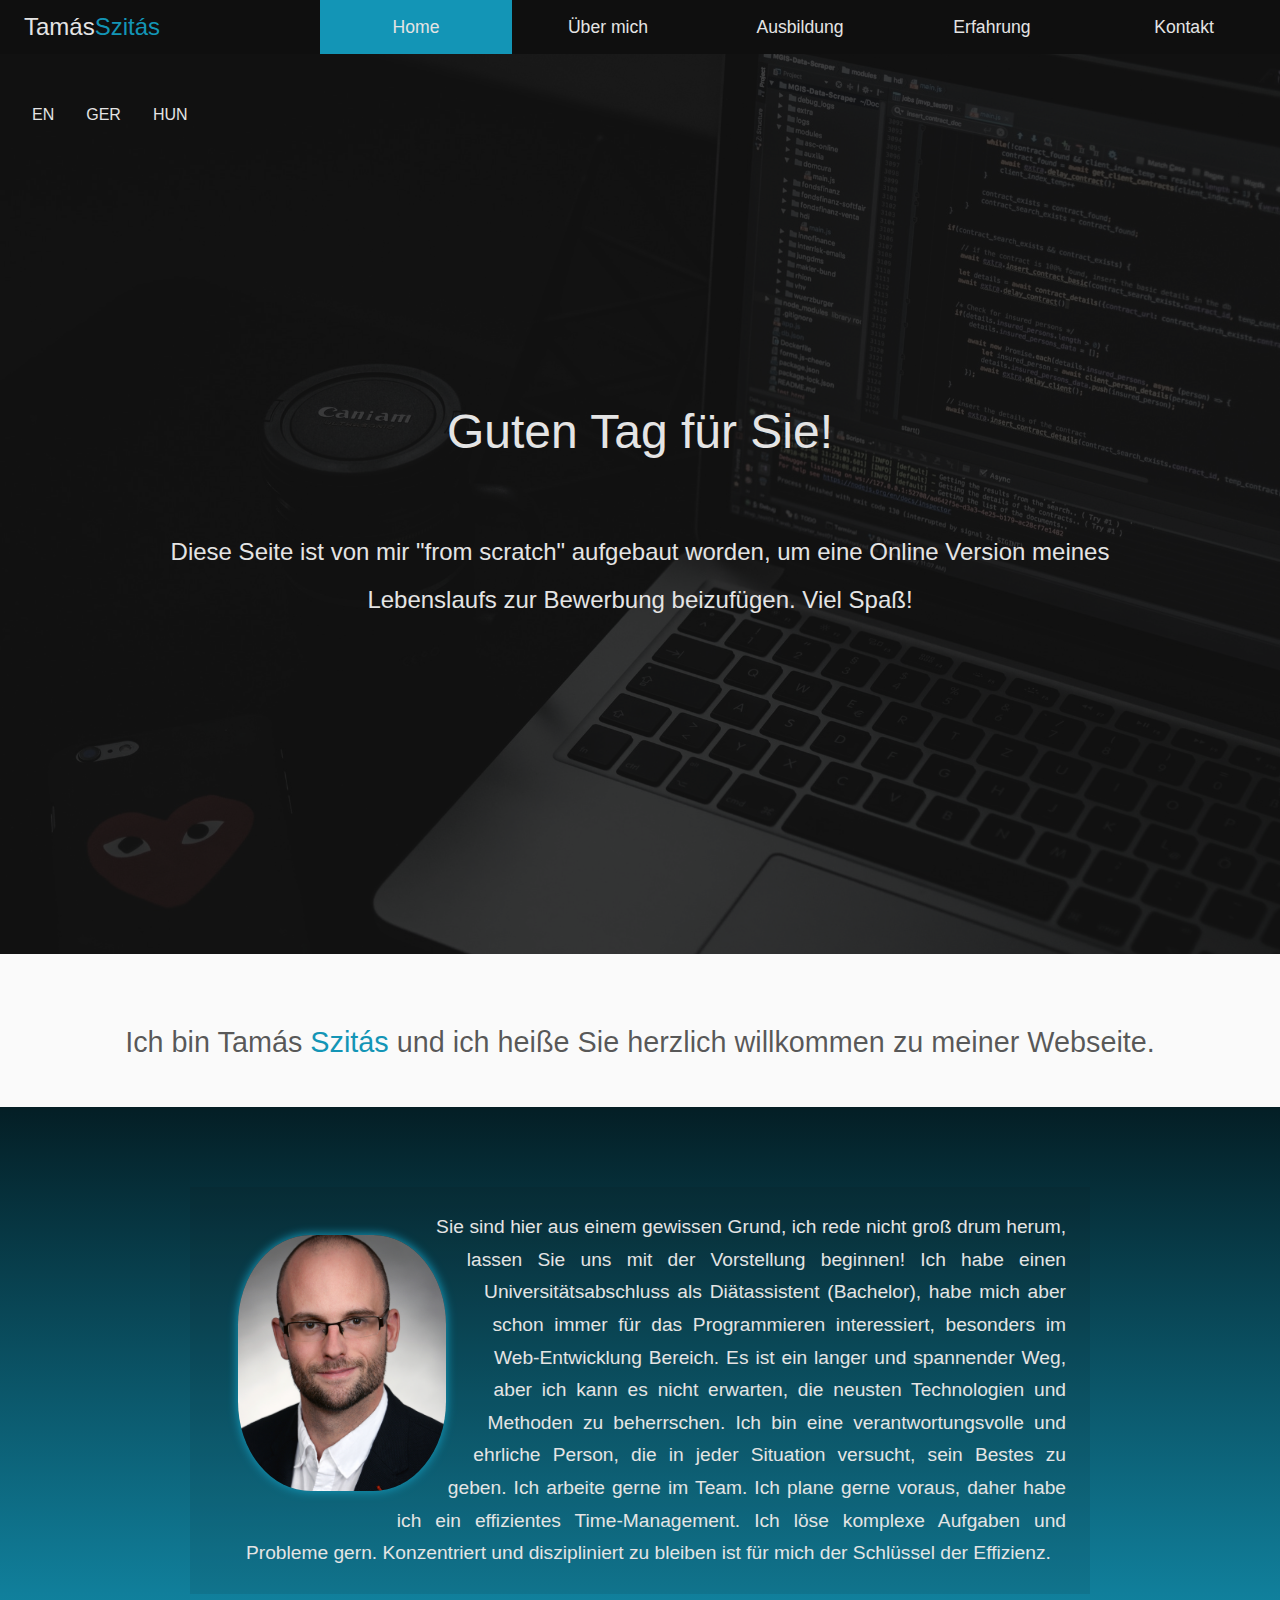
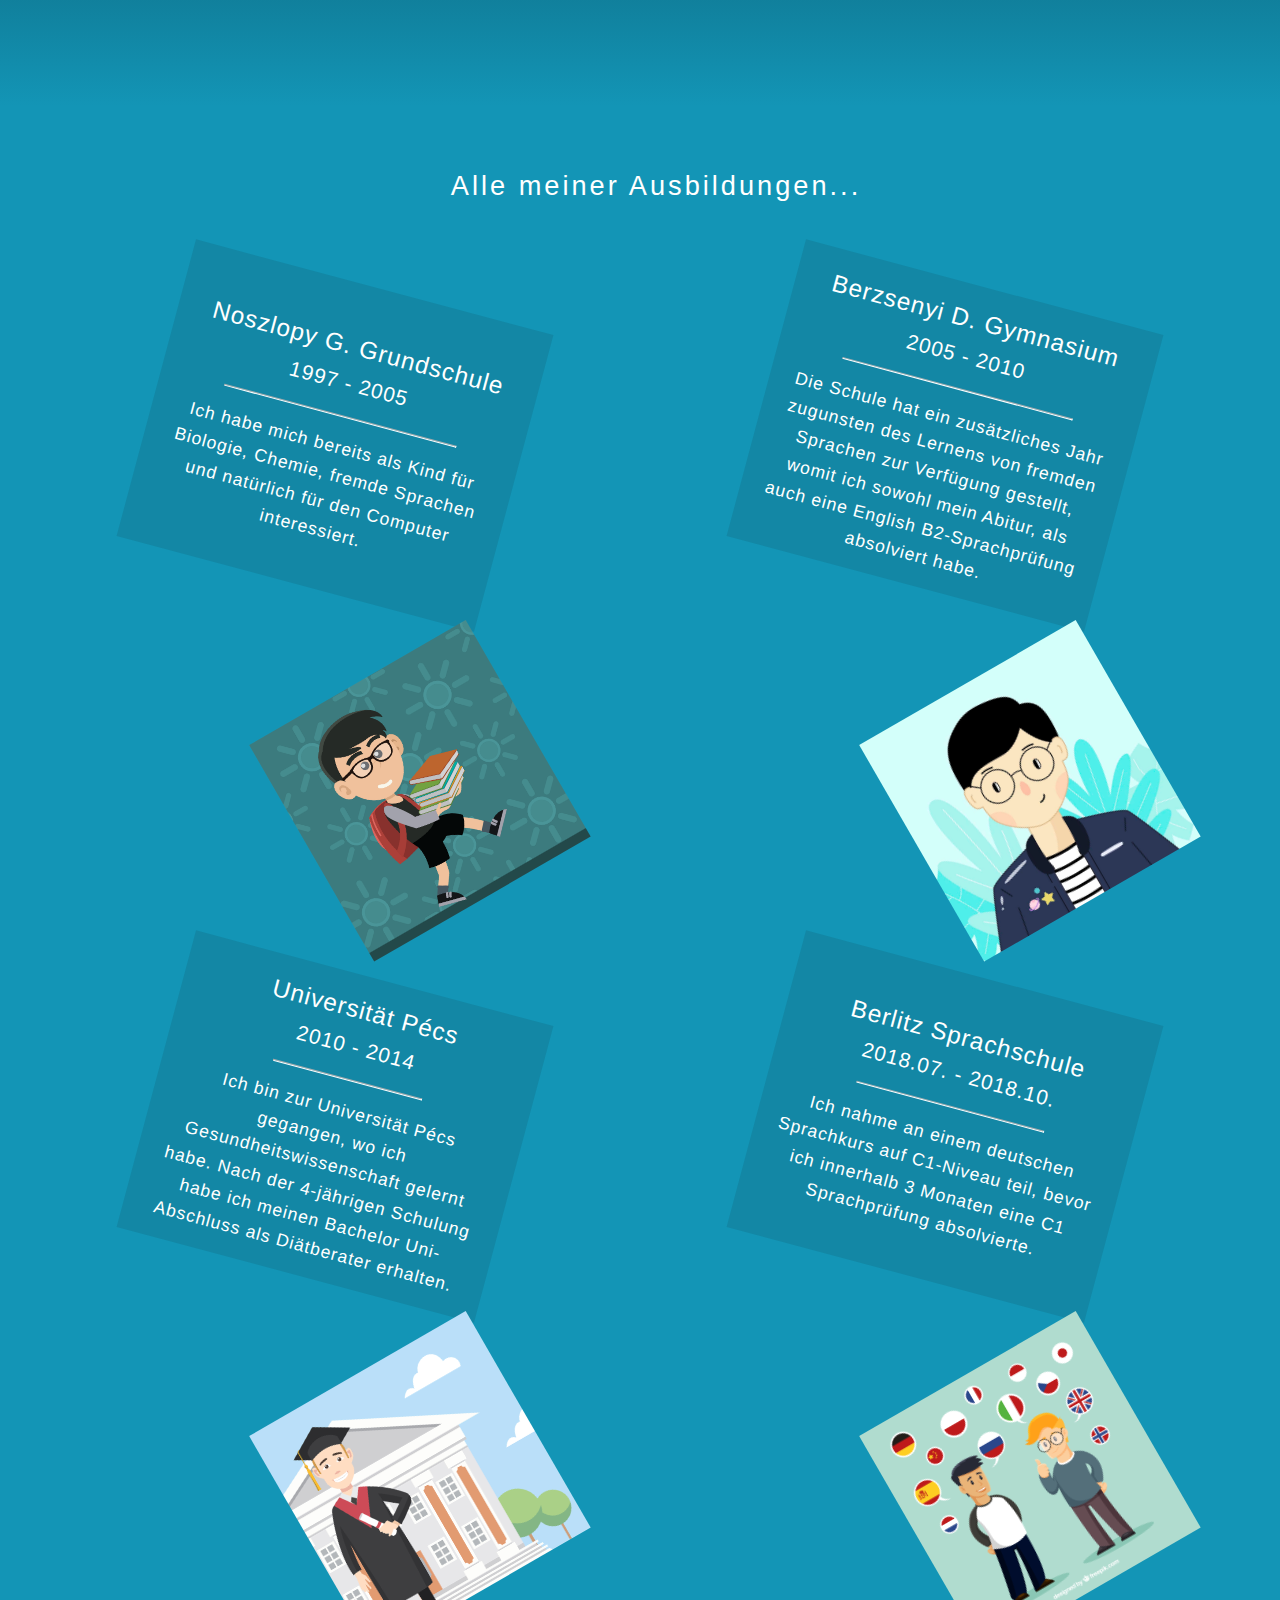
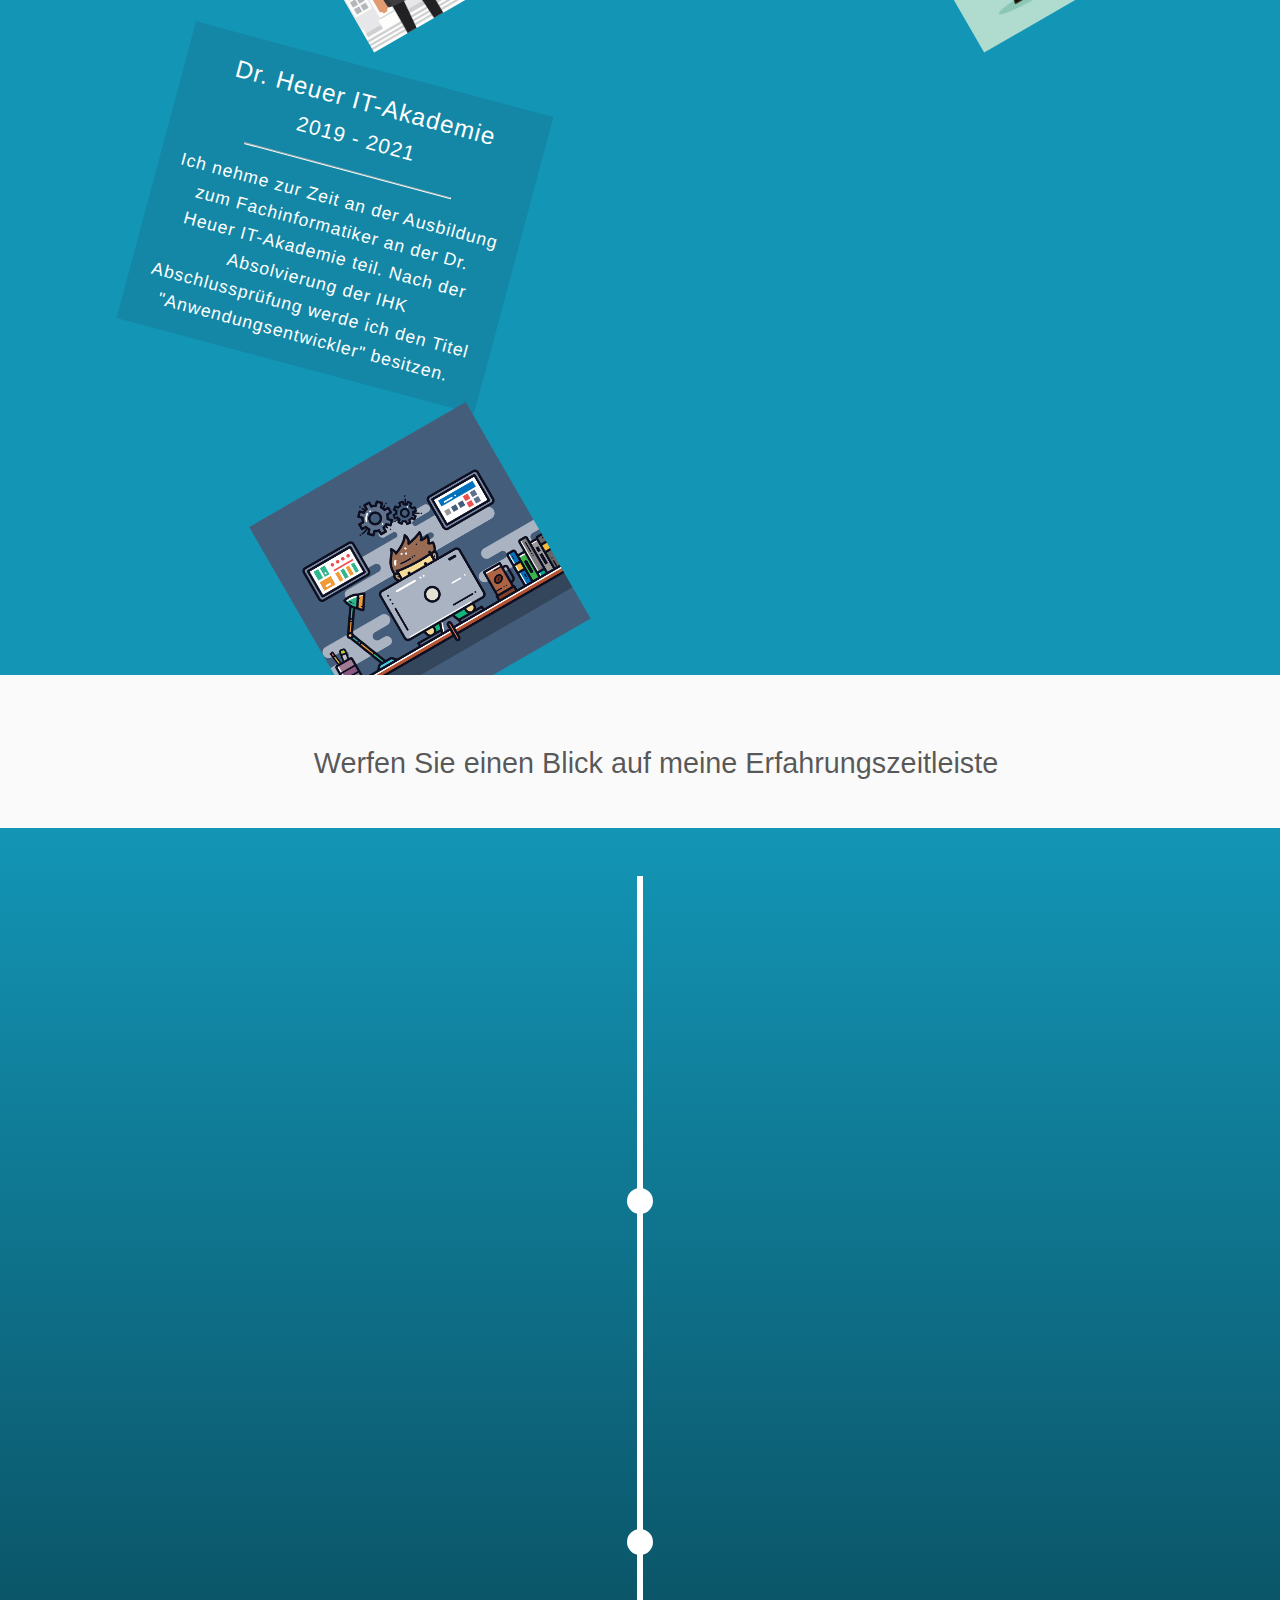
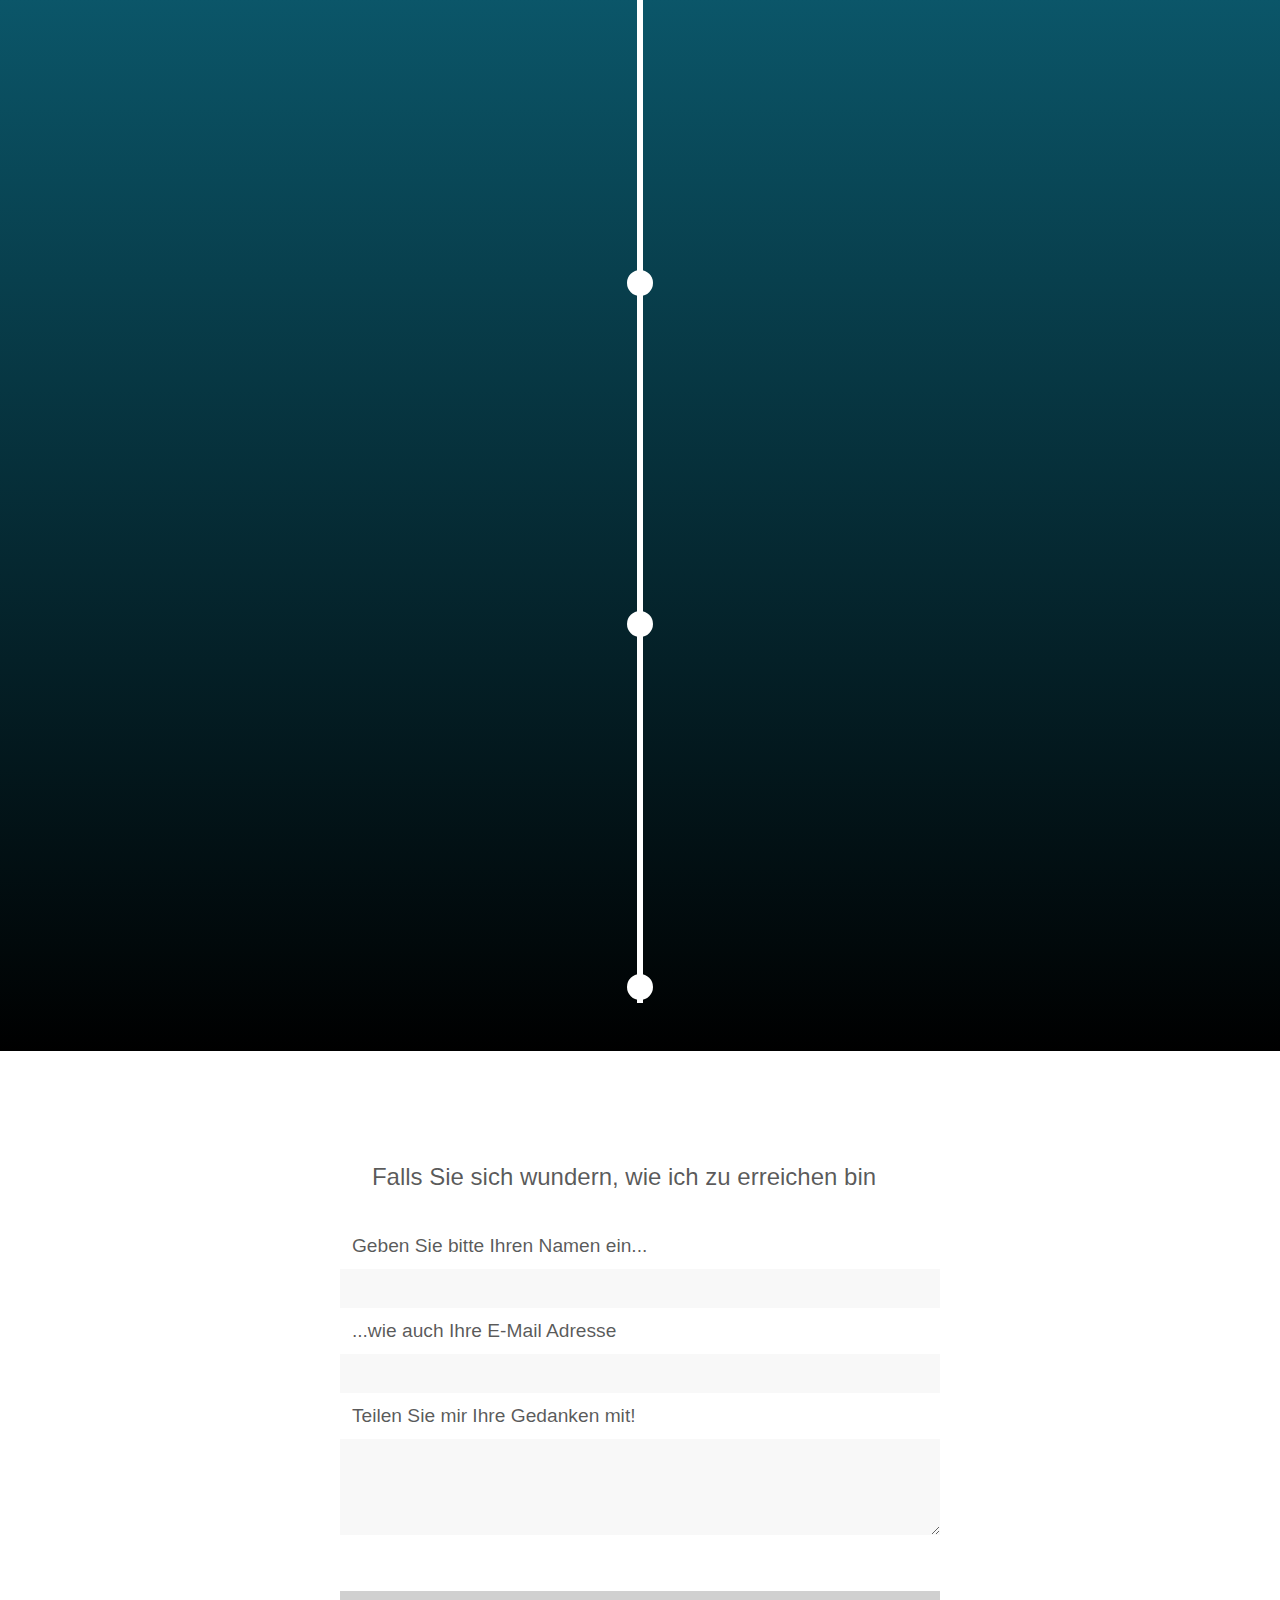
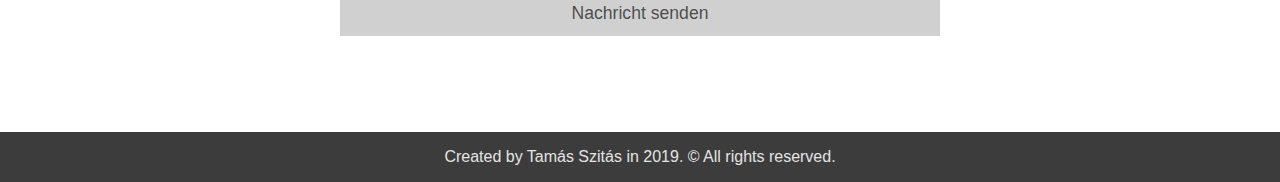
==== commit 8596a552: "Update index_german.html" ====
--- a/index_german.html
+++ b/index_german.html
@@ -22,11 +22,6 @@
                 <div class="btn-line"></div>
             </div>
             <div class="nav-logo"><a href="index.html"><i class="fas fa-home nav-logo-icon secondary-color"></i></a>Tamás <span class="secondary-color">Szitás</span>
-            <ul class="language-box">
-                <li class="language"><a href="index.html" class="english" title="Choose the English language">EN</a></li>
-                <li class="language"><a href="index_german.html" class="german" title="Wählen Sie die Deutsche Sprache">GER</a></li>
-                <li class="language"><a href="index_hun.html" class="hungarian" title="Válassza a magyar nyelvet">HUN</a></li>
-            </ul>
             </div>
             <ul class="nav-menu">
                 <li class="nav-item home-nav"><a href="#" class="nav-link">Home</a></li>
@@ -55,7 +50,7 @@
 
     <section id="about">
         <div class="about-container">
-            <h3> Ich bin Tamás <span class="secondary-color">Szitás</span> und Willkommen auf meiner Webseite.</h3>
+            <h3> Ich bin Tamás <span class="secondary-color">Szitás</span> und ich heiße Sie herzlich willkommen zu meiner Webseite.</h3>
             <div class="about-text-card">
                 <div class="profile-pic"></div>
                 <p class="about-text">Sie sind hier aus einem gewissen Grund, ich rede nicht groß drum herum, lassen Sie uns mit der Vorstellung beginnen! Ich habe einen Universitätsabschluss als Diätassistent (Bachelor), habe mich aber schon immer für das Programmieren interessiert, besonders im Web-Entwicklung Bereich. Es ist ein langer und spannender Weg, aber ich kann es nicht erwarten, die neusten Technologien und Methoden zu beherrschen. Ich bin eine verantwortungsvolle und ehrliche Person, die in jeder Situation versucht, sein Bestes zu geben. Ich arbeite gerne im Team. Ich plane gerne voraus, daher habe ich ein effizientes Time-Management. Ich löse komplexe Aufgaben und Probleme gern. Konzentriert und diszipliniert zu bleiben ist für mich der Schlüssel der Effizienz.</p>
@@ -147,7 +142,7 @@
                         <h3>Burtain's Biscuit</h3>
                         <h3>04/2015 - 07/2015</h3>
                         <hr />
-                        <p>Ich habe in einer Fabrik, die allerlei Gebäck herstellt, gearbeitet. Ich war für die Verpackung und die Sauberhaltung der Maschinen zuständig. Tortz meiner Liebe für Schottland, musste ich kurz nach meiner Ankunft aus privaten Gründen umziehen.</p>
+                        <p>Ich habe in einer Fabrik, die allerlei Gebäck herstellt, gearbeitet. Ich war für die Verpackung und die Sauberhaltung der Maschinen zuständig. Trotz meiner Liebe für Schottland, musste ich kurz nach meiner Ankunft aus privaten Gründen umziehen.</p>
                     </div>
                 </li>
                 <li>
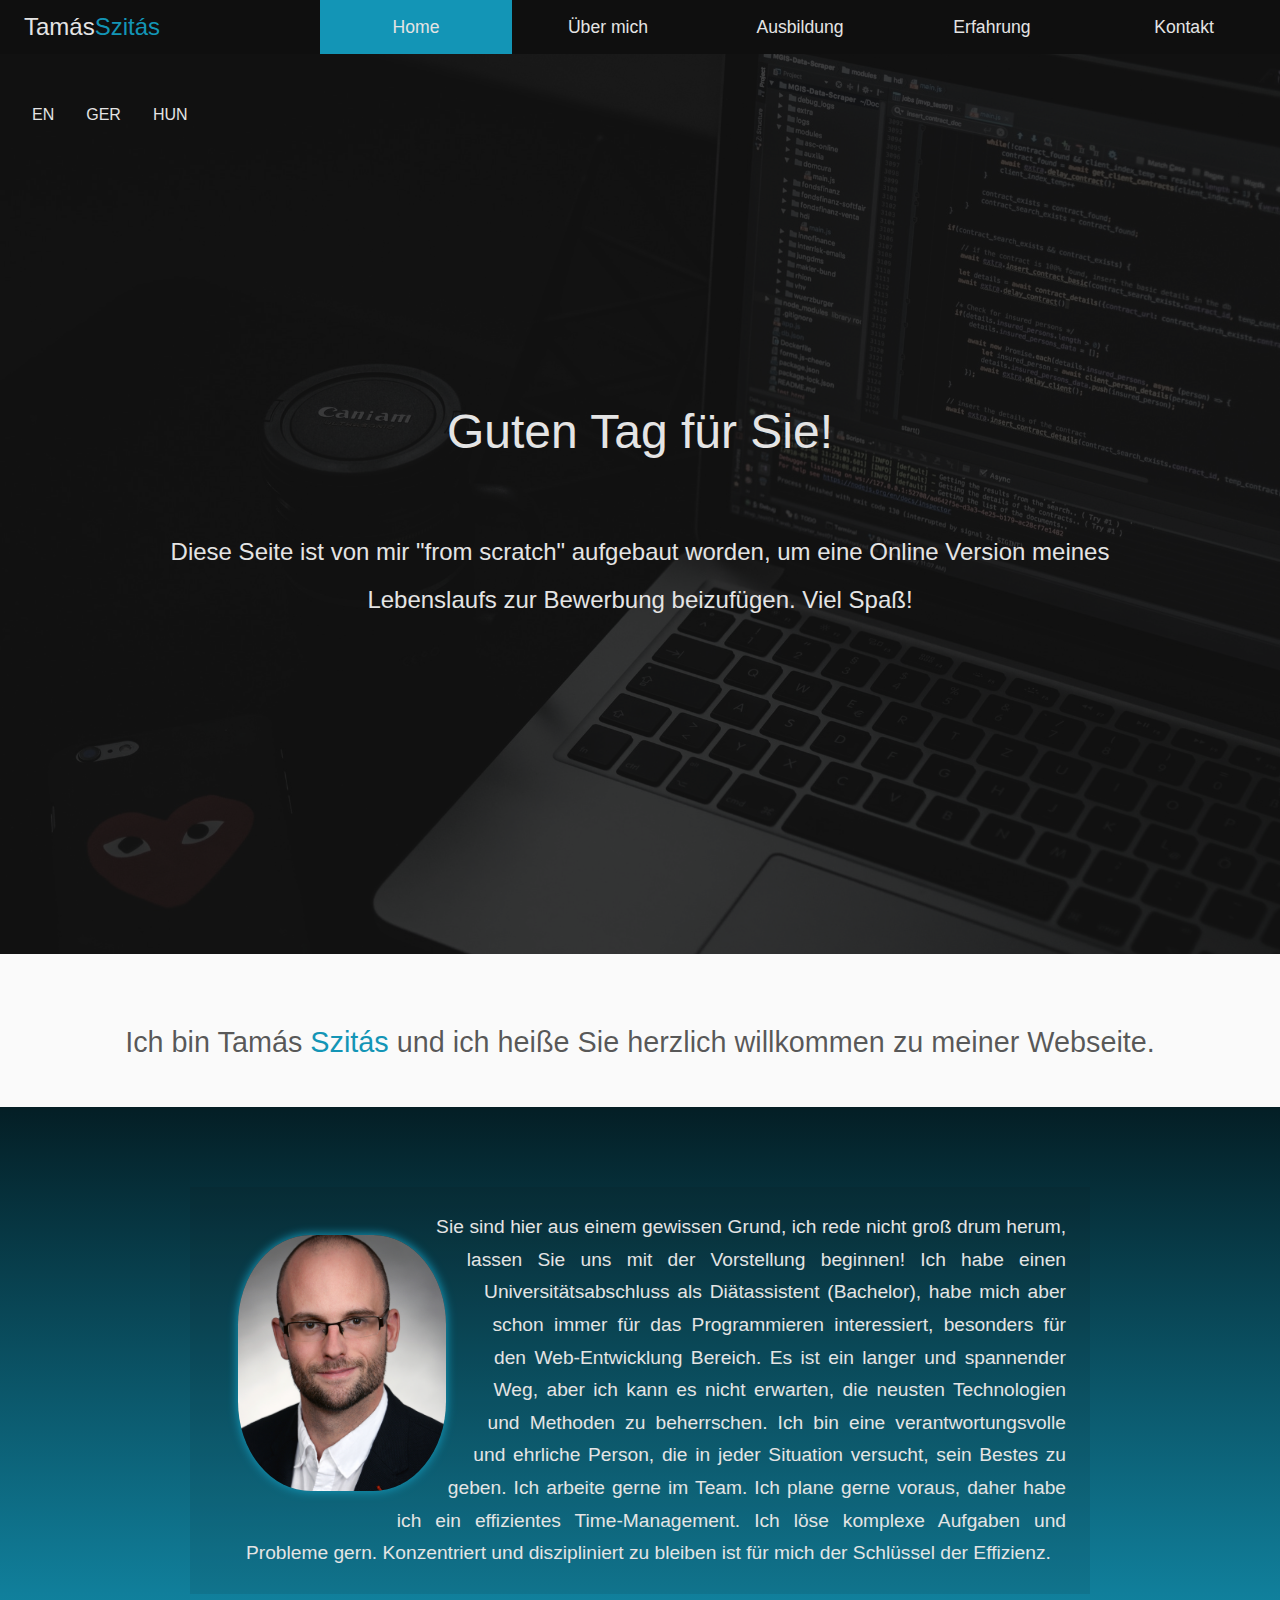
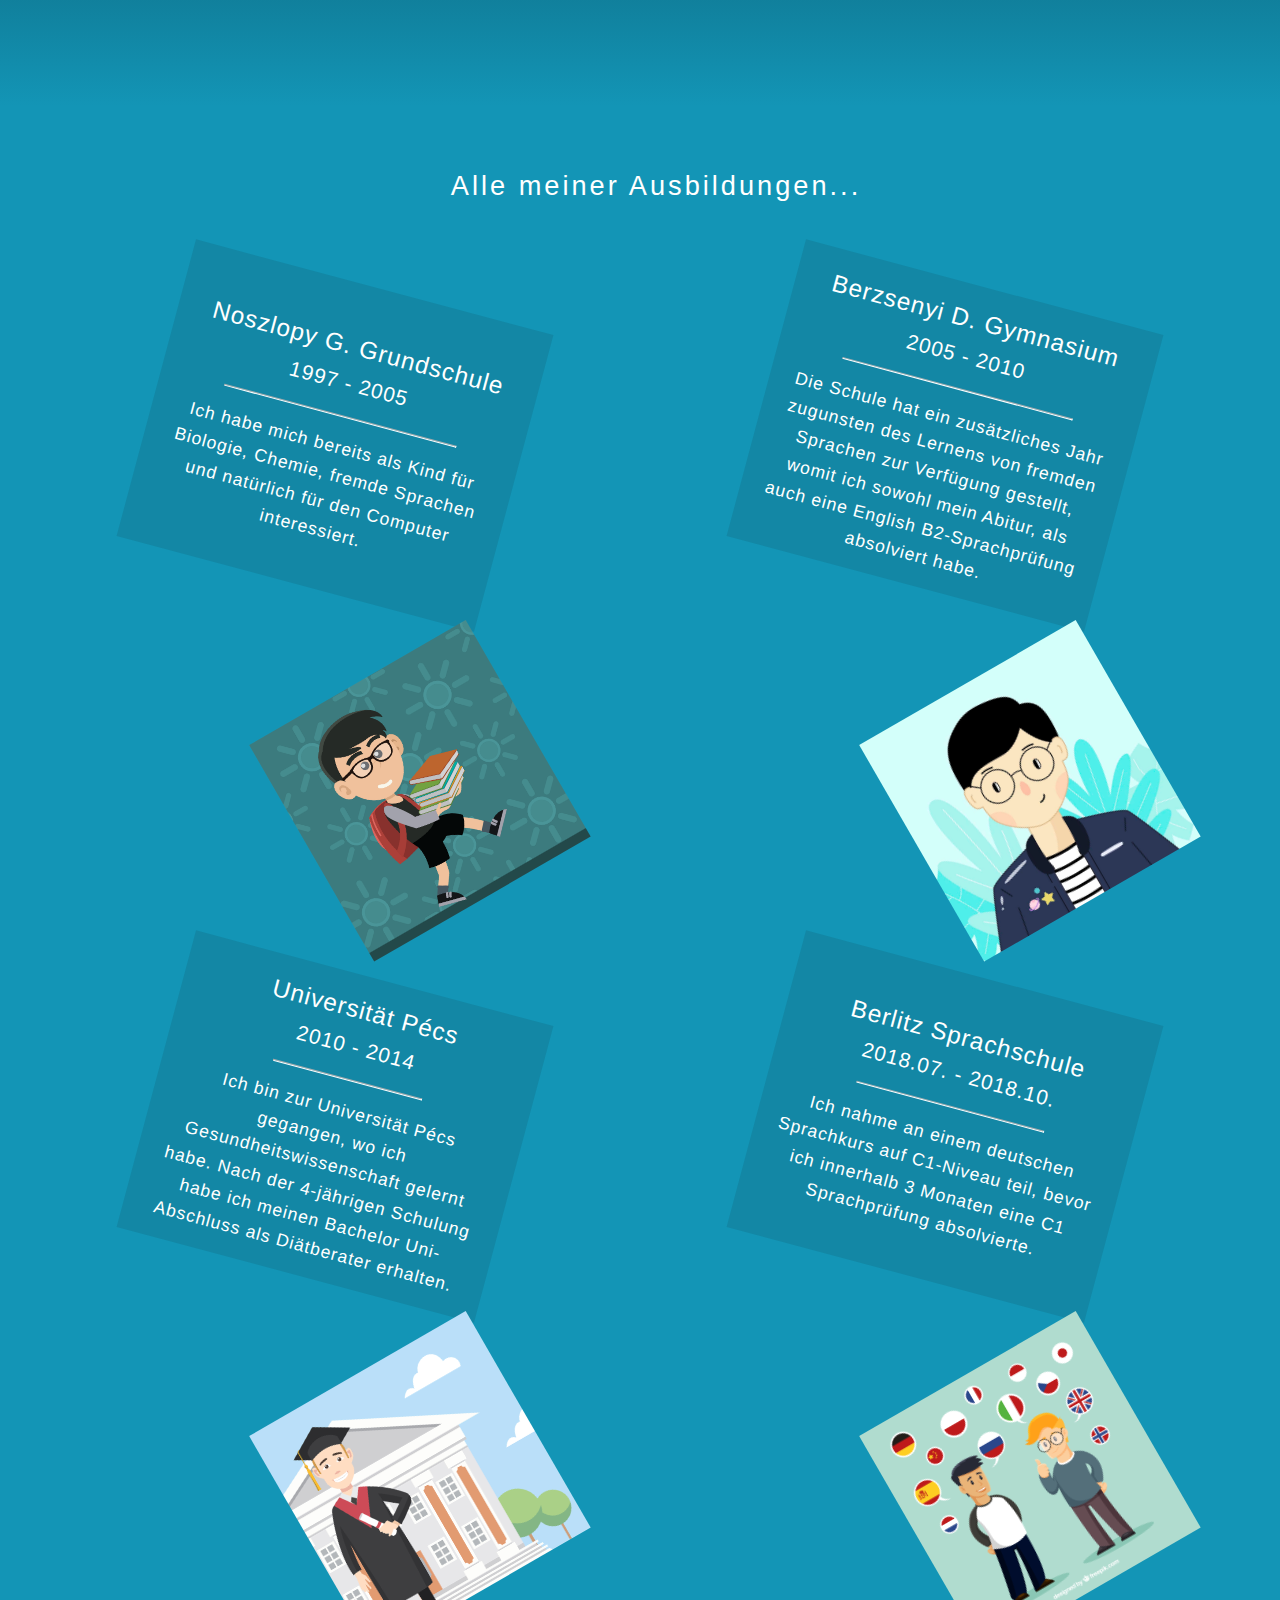
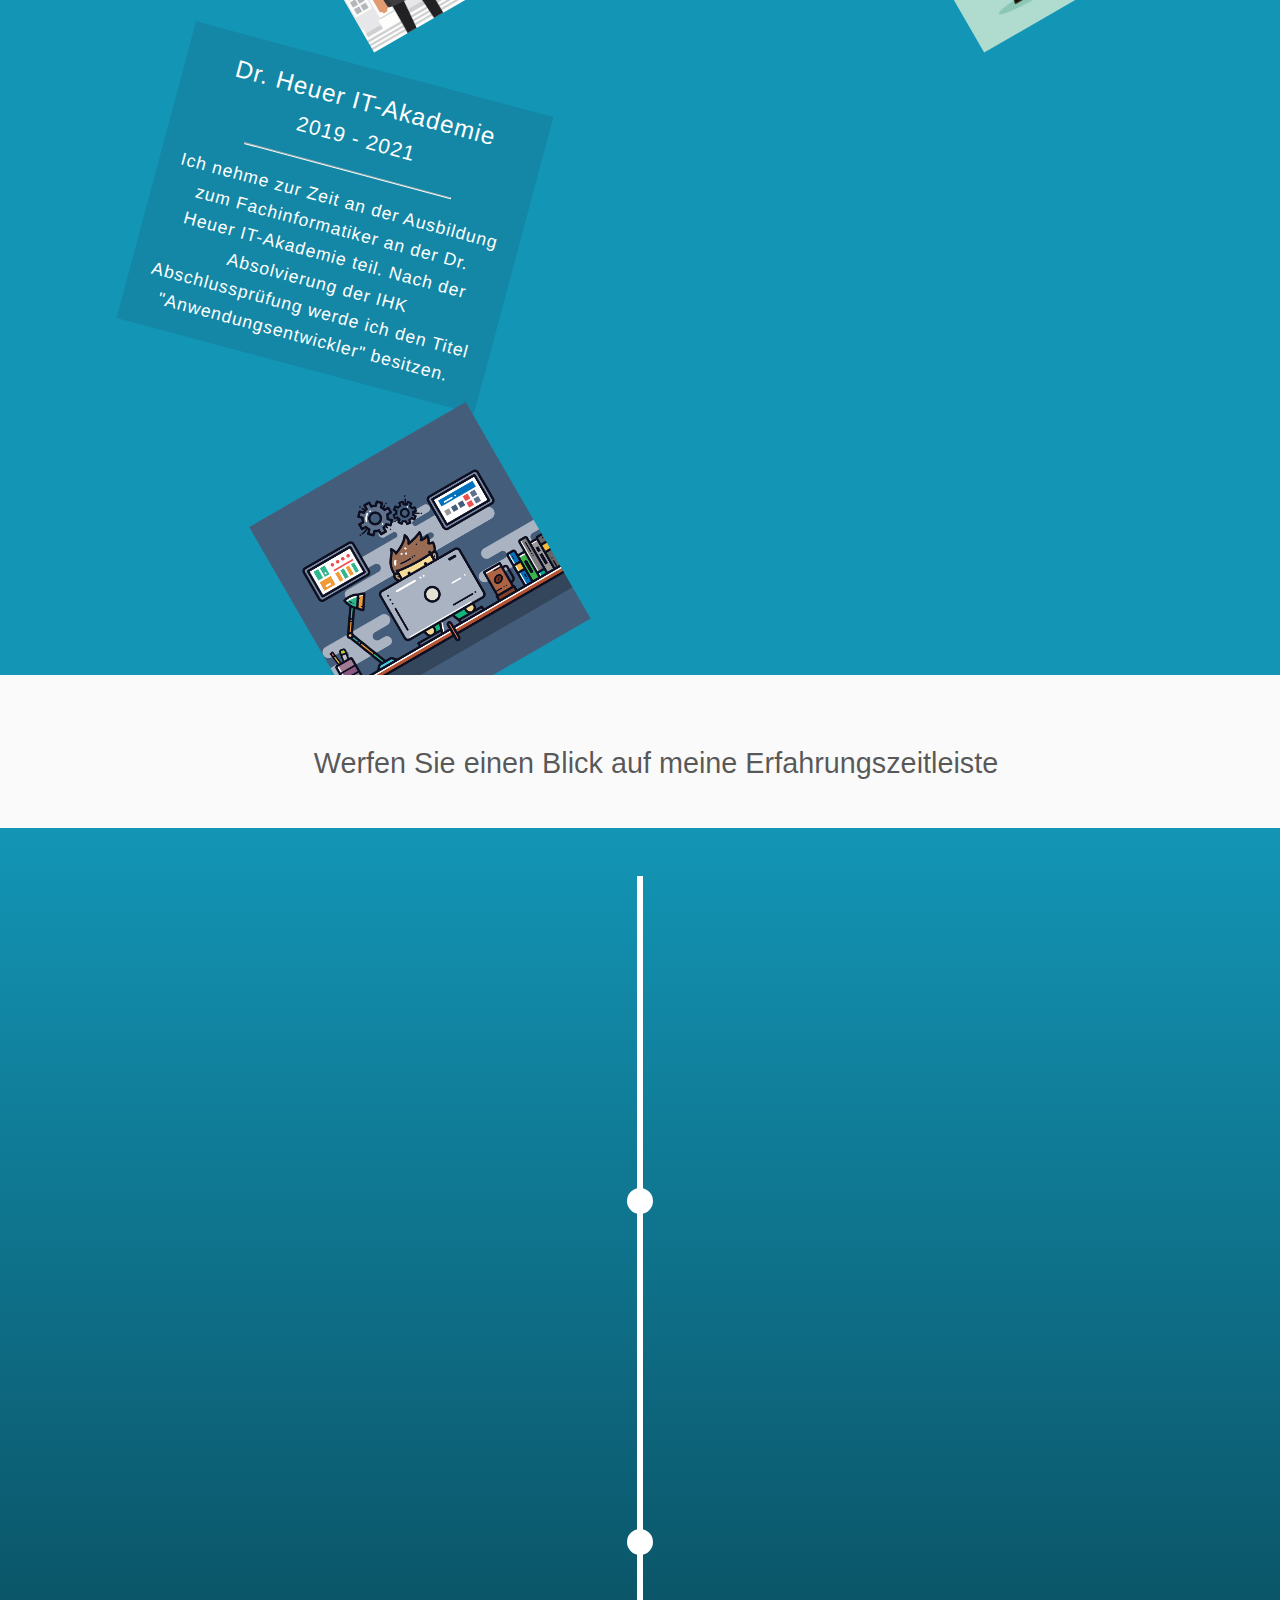
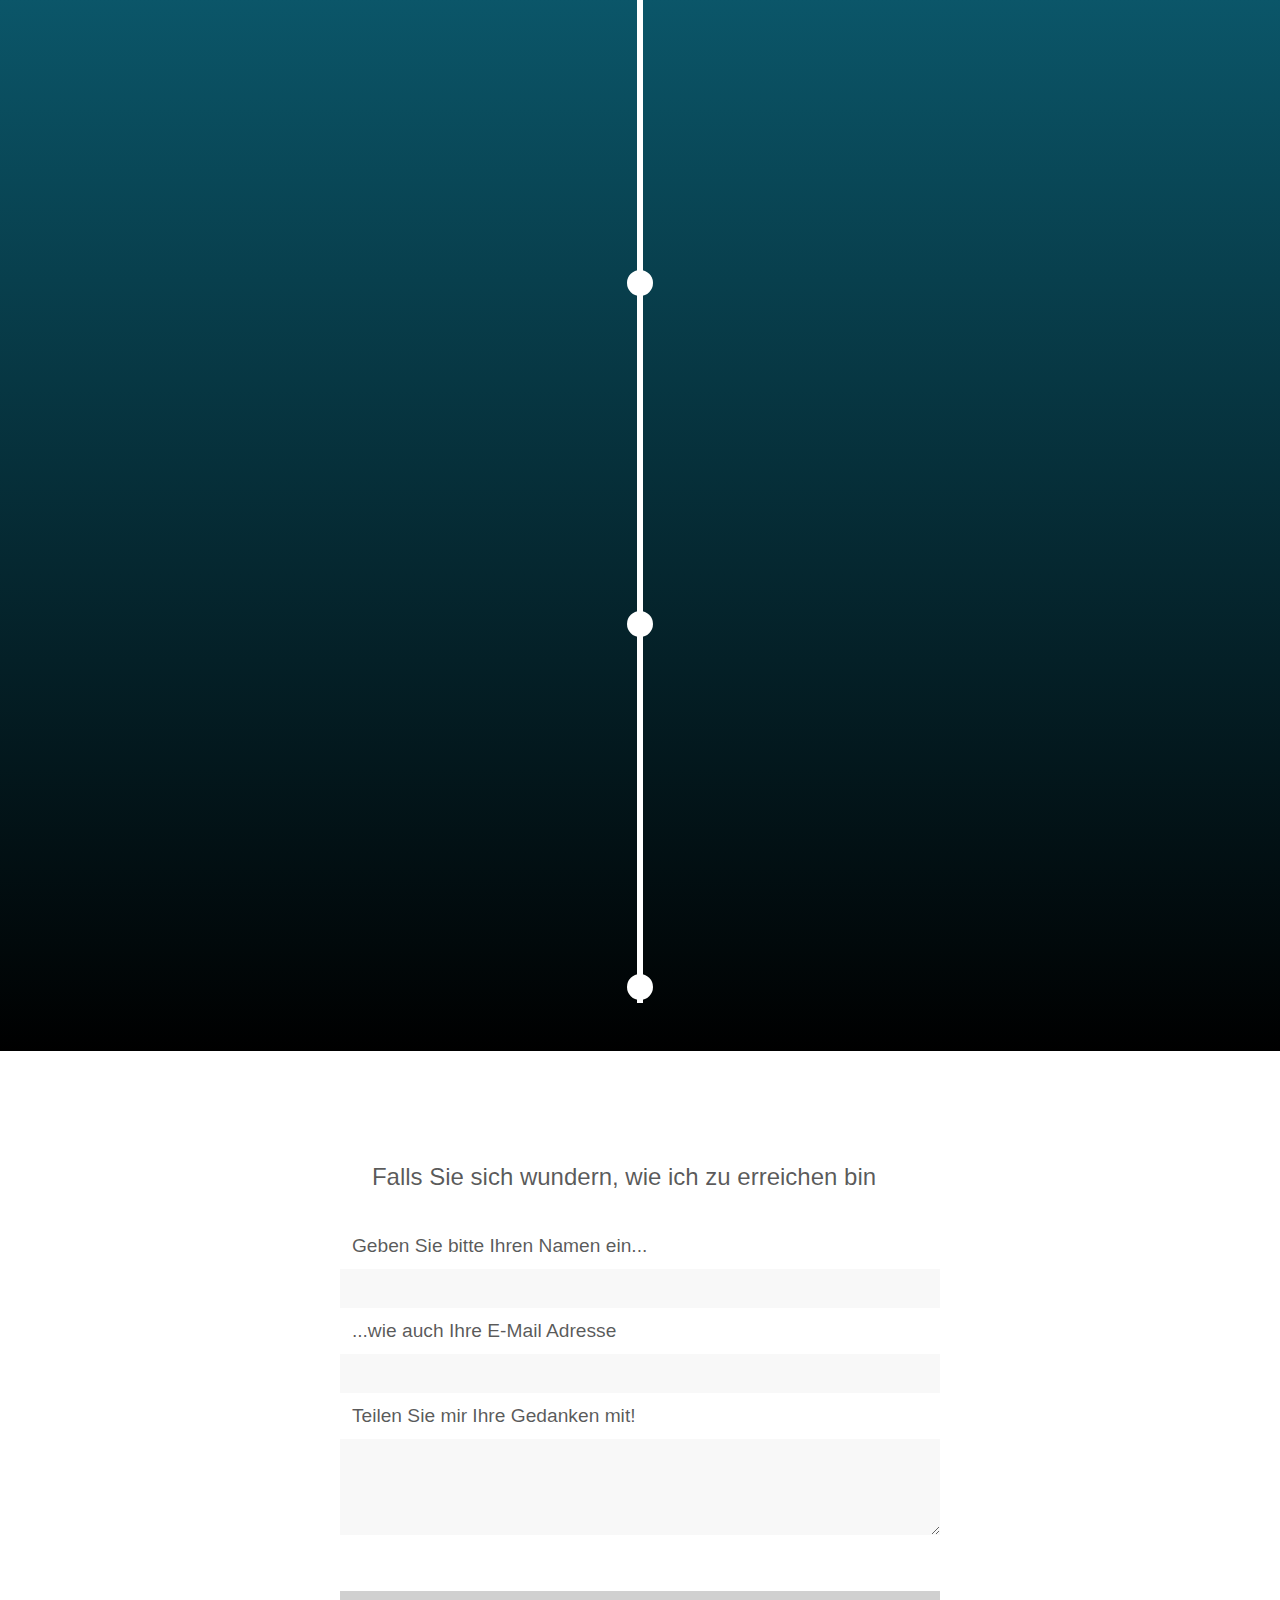
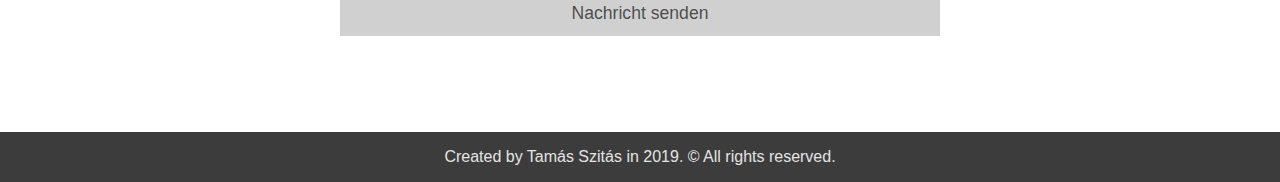
==== commit aeb93f83: "Update index_german.html" ====
--- a/index_german.html
+++ b/index_german.html
@@ -53,7 +53,7 @@
             <h3> Ich bin Tamás <span class="secondary-color">Szitás</span> und ich heiße Sie herzlich willkommen zu meiner Webseite.</h3>
             <div class="about-text-card">
                 <div class="profile-pic"></div>
-                <p class="about-text">Sie sind hier aus einem gewissen Grund, ich rede nicht groß drum herum, lassen Sie uns mit der Vorstellung beginnen! Ich habe einen Universitätsabschluss als Diätassistent (Bachelor), habe mich aber schon immer für das Programmieren interessiert, besonders im Web-Entwicklung Bereich. Es ist ein langer und spannender Weg, aber ich kann es nicht erwarten, die neusten Technologien und Methoden zu beherrschen. Ich bin eine verantwortungsvolle und ehrliche Person, die in jeder Situation versucht, sein Bestes zu geben. Ich arbeite gerne im Team. Ich plane gerne voraus, daher habe ich ein effizientes Time-Management. Ich löse komplexe Aufgaben und Probleme gern. Konzentriert und diszipliniert zu bleiben ist für mich der Schlüssel der Effizienz.</p>
+                <p class="about-text">Sie sind hier aus einem gewissen Grund, ich rede nicht groß drum herum, lassen Sie uns mit der Vorstellung beginnen! Ich habe einen Universitätsabschluss als Diätassistent (Bachelor), habe mich aber schon immer für das Programmieren interessiert, besonders für den Web-Entwicklung Bereich. Es ist ein langer und spannender Weg, aber ich kann es nicht erwarten, die neusten Technologien und Methoden zu beherrschen. Ich bin eine verantwortungsvolle und ehrliche Person, die in jeder Situation versucht, sein Bestes zu geben. Ich arbeite gerne im Team. Ich plane gerne voraus, daher habe ich ein effizientes Time-Management. Ich löse komplexe Aufgaben und Probleme gern. Konzentriert und diszipliniert zu bleiben ist für mich der Schlüssel der Effizienz.</p>
             </div>
         </div>
     </section>
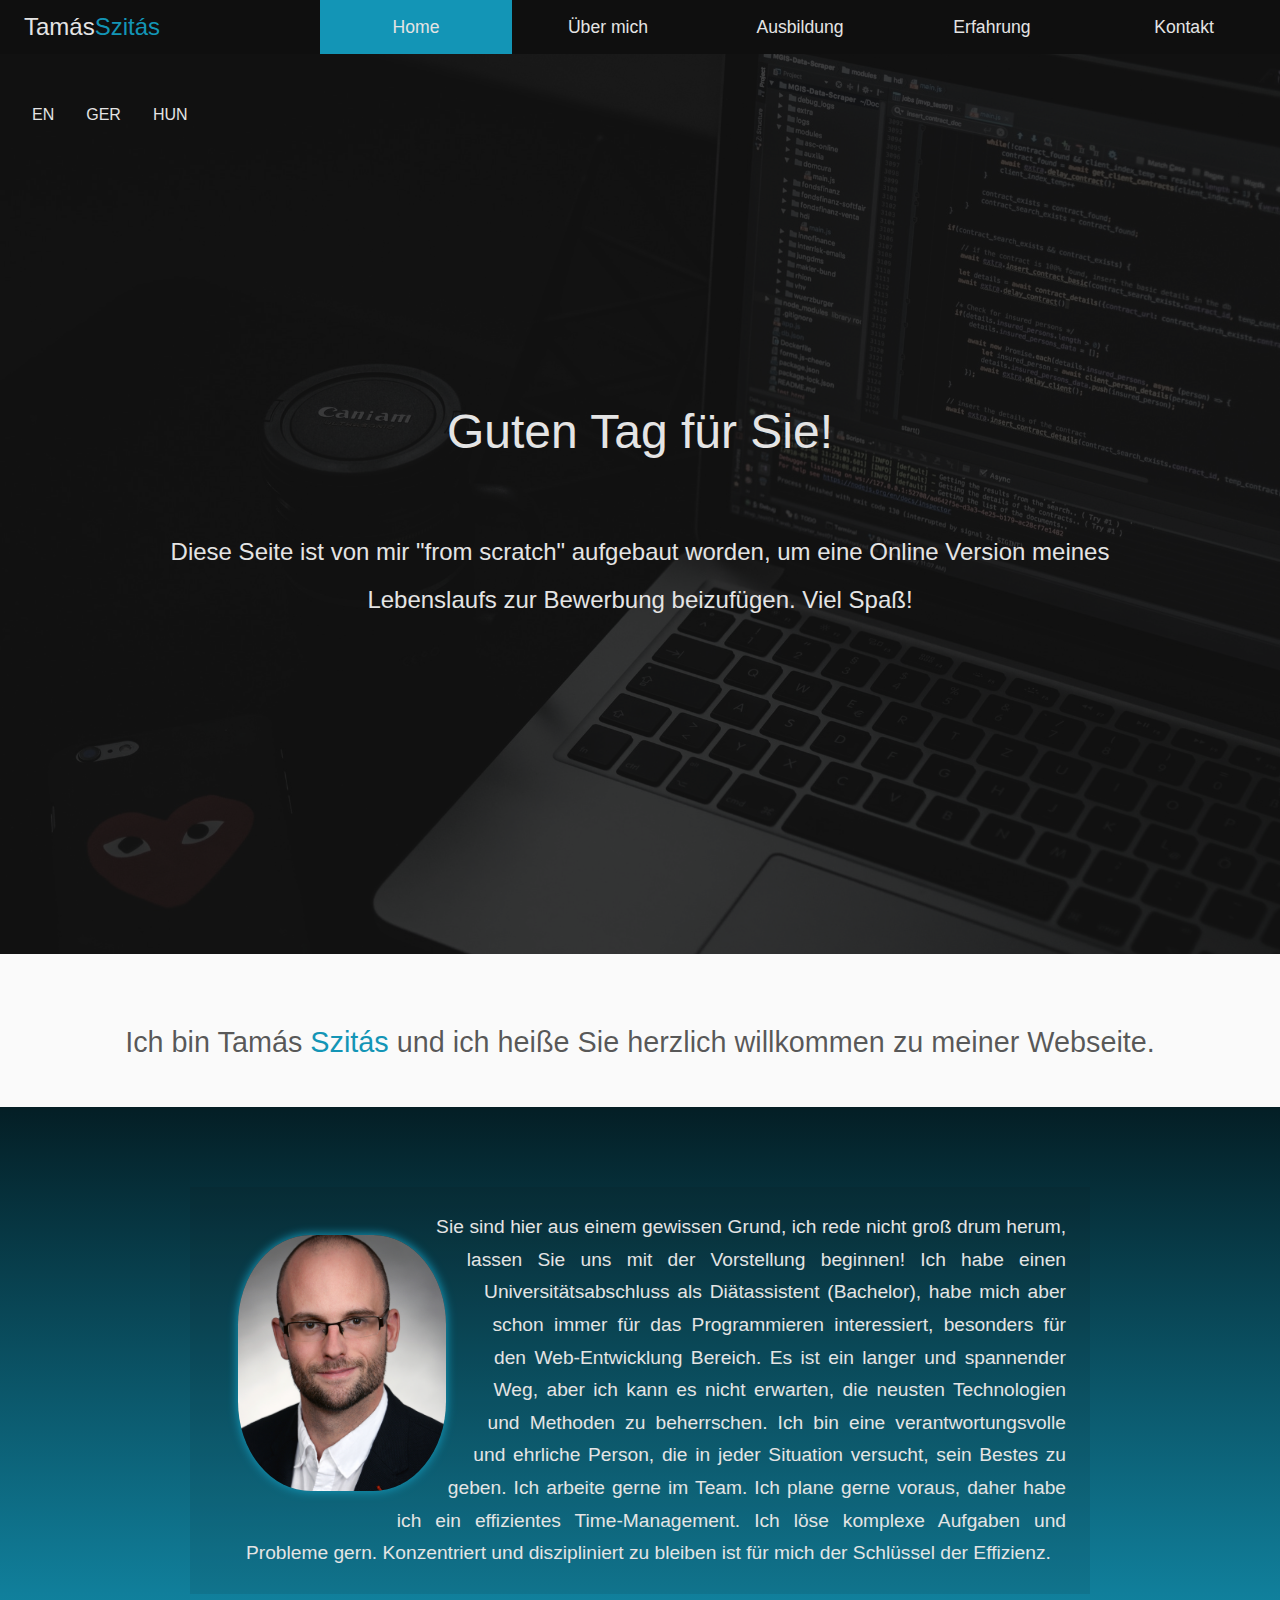
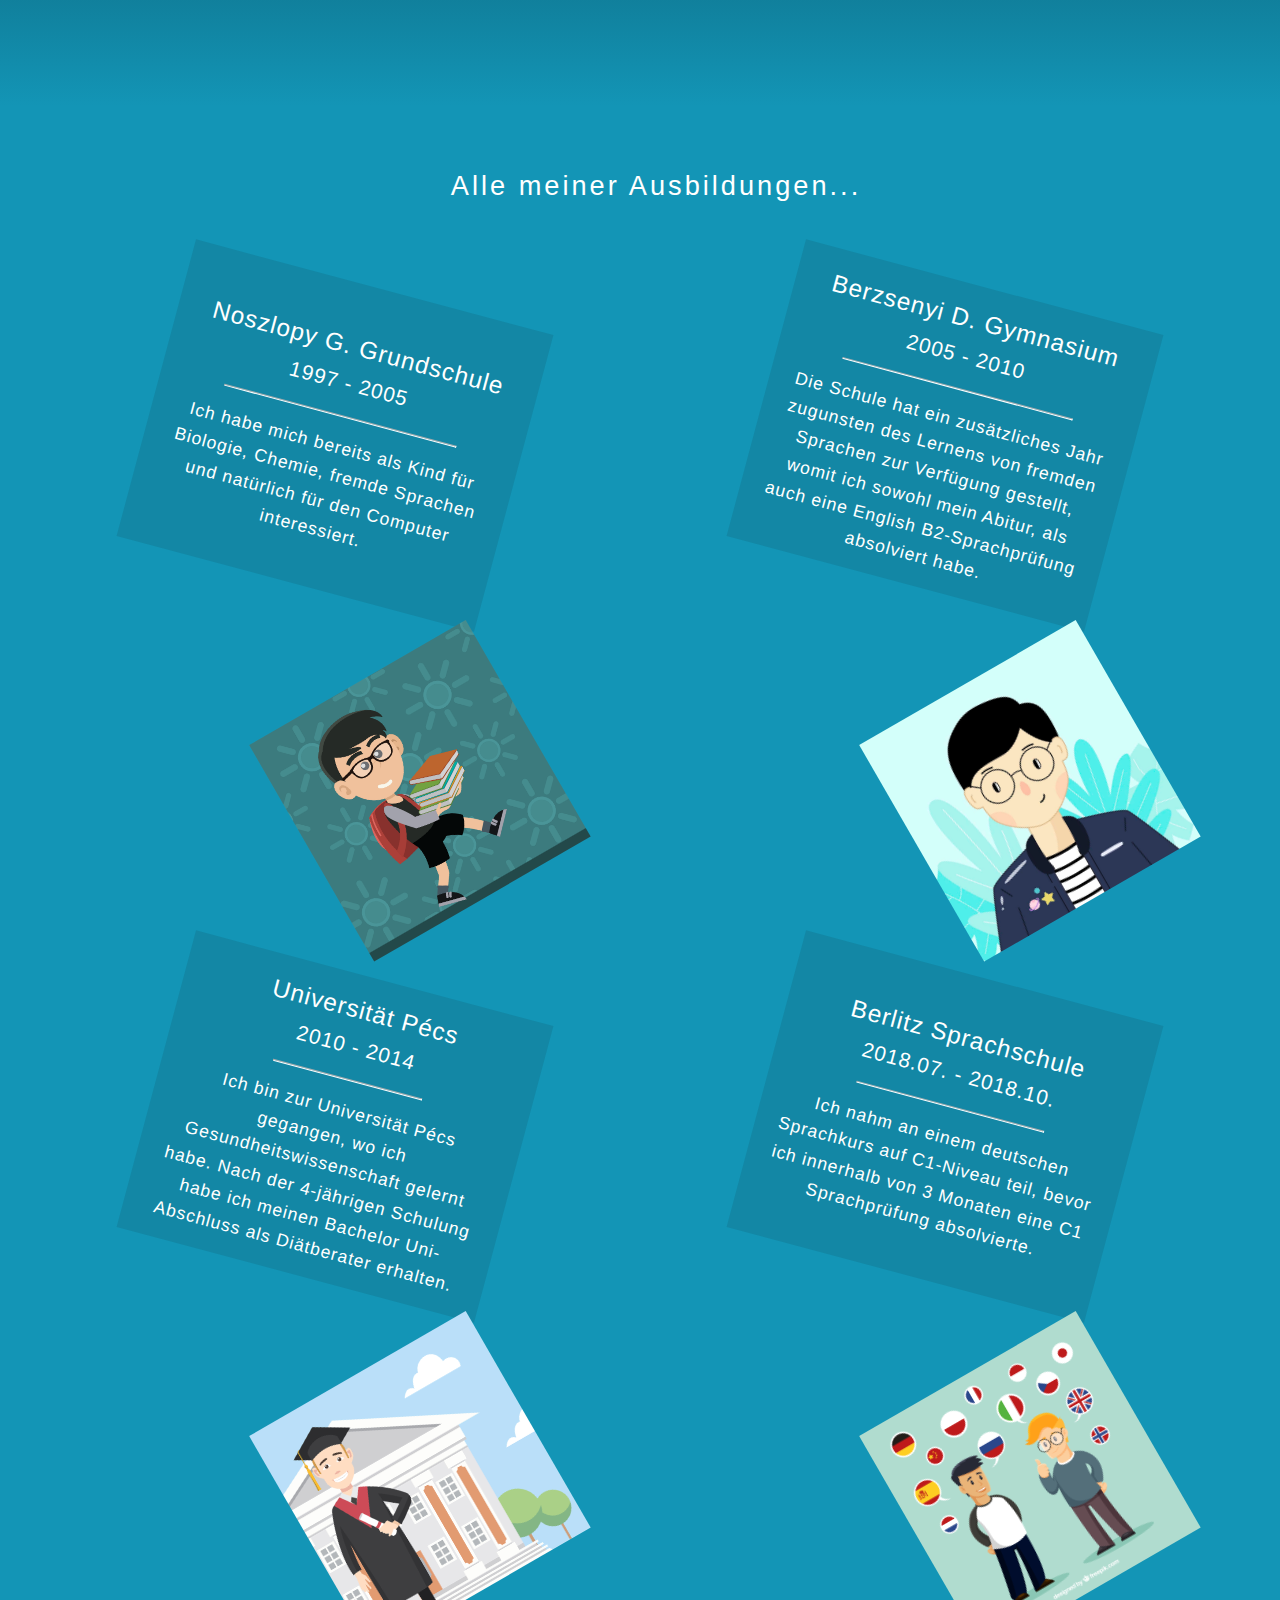
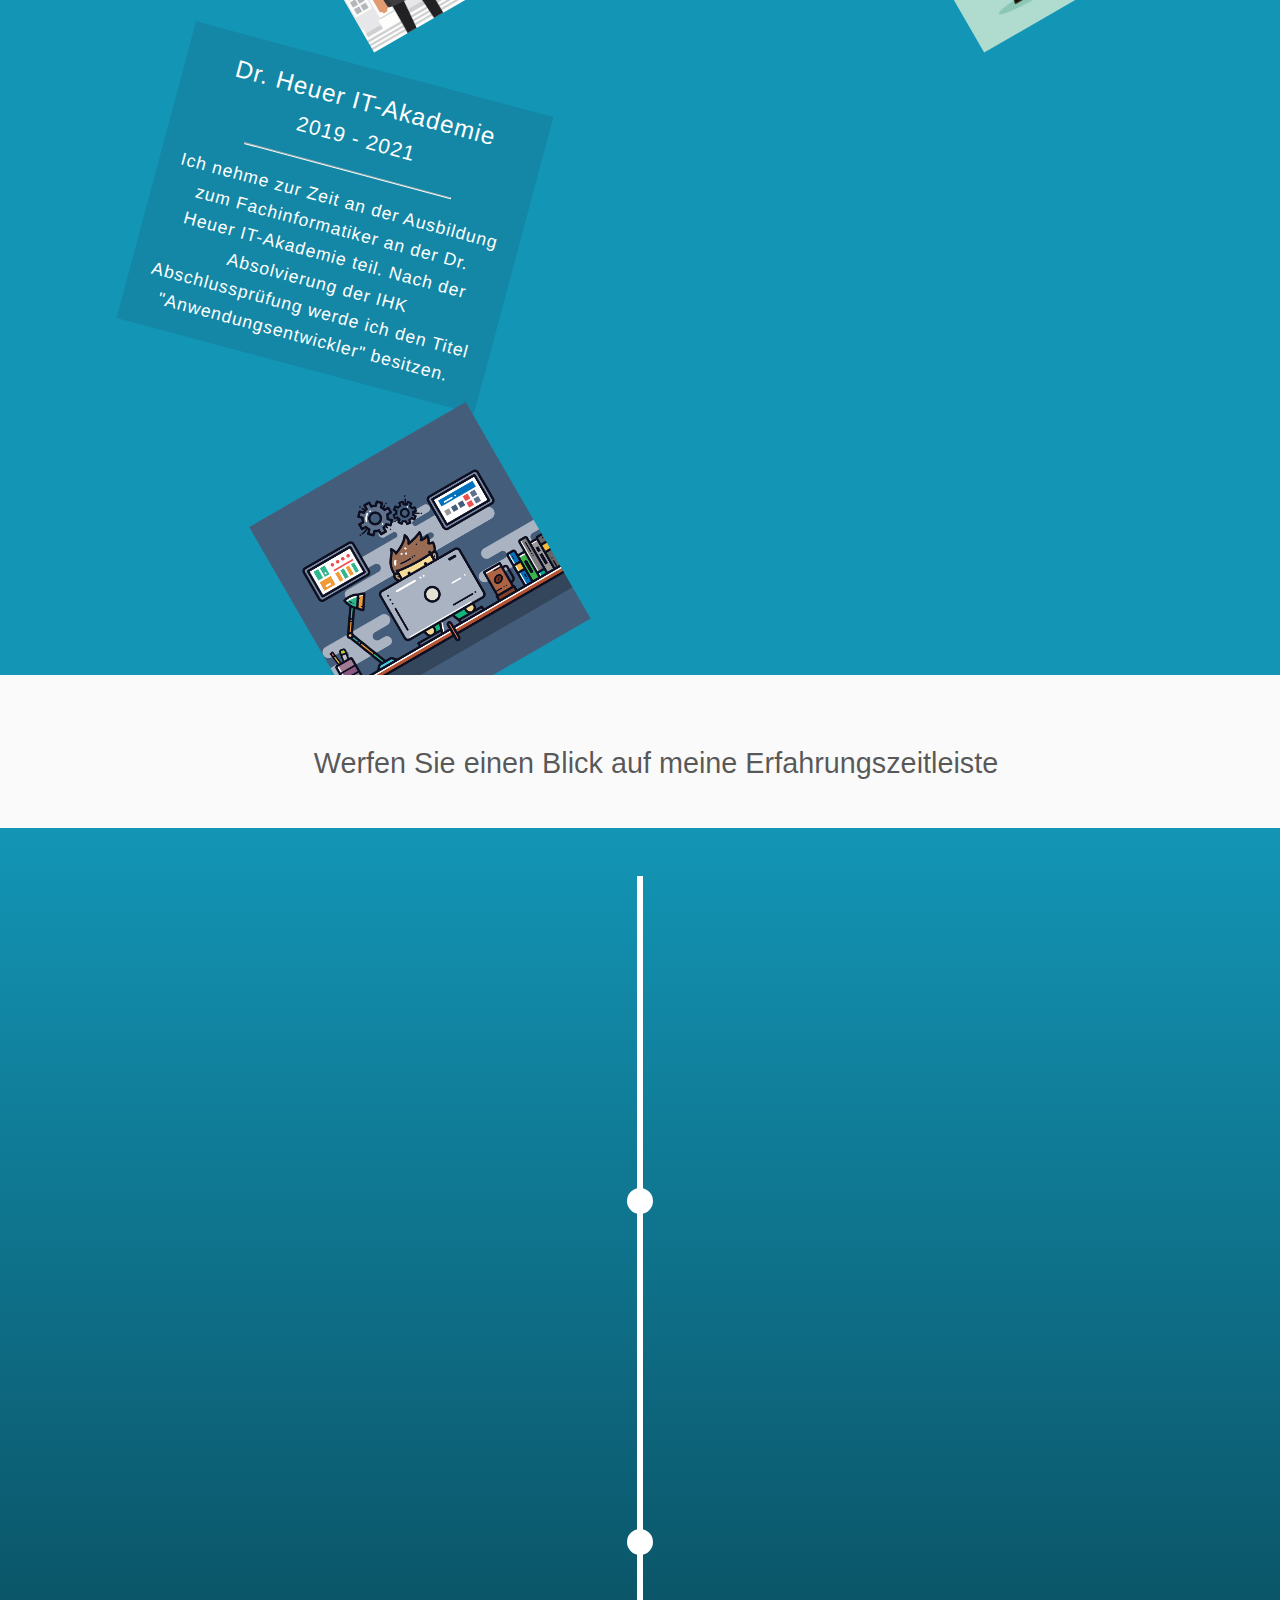
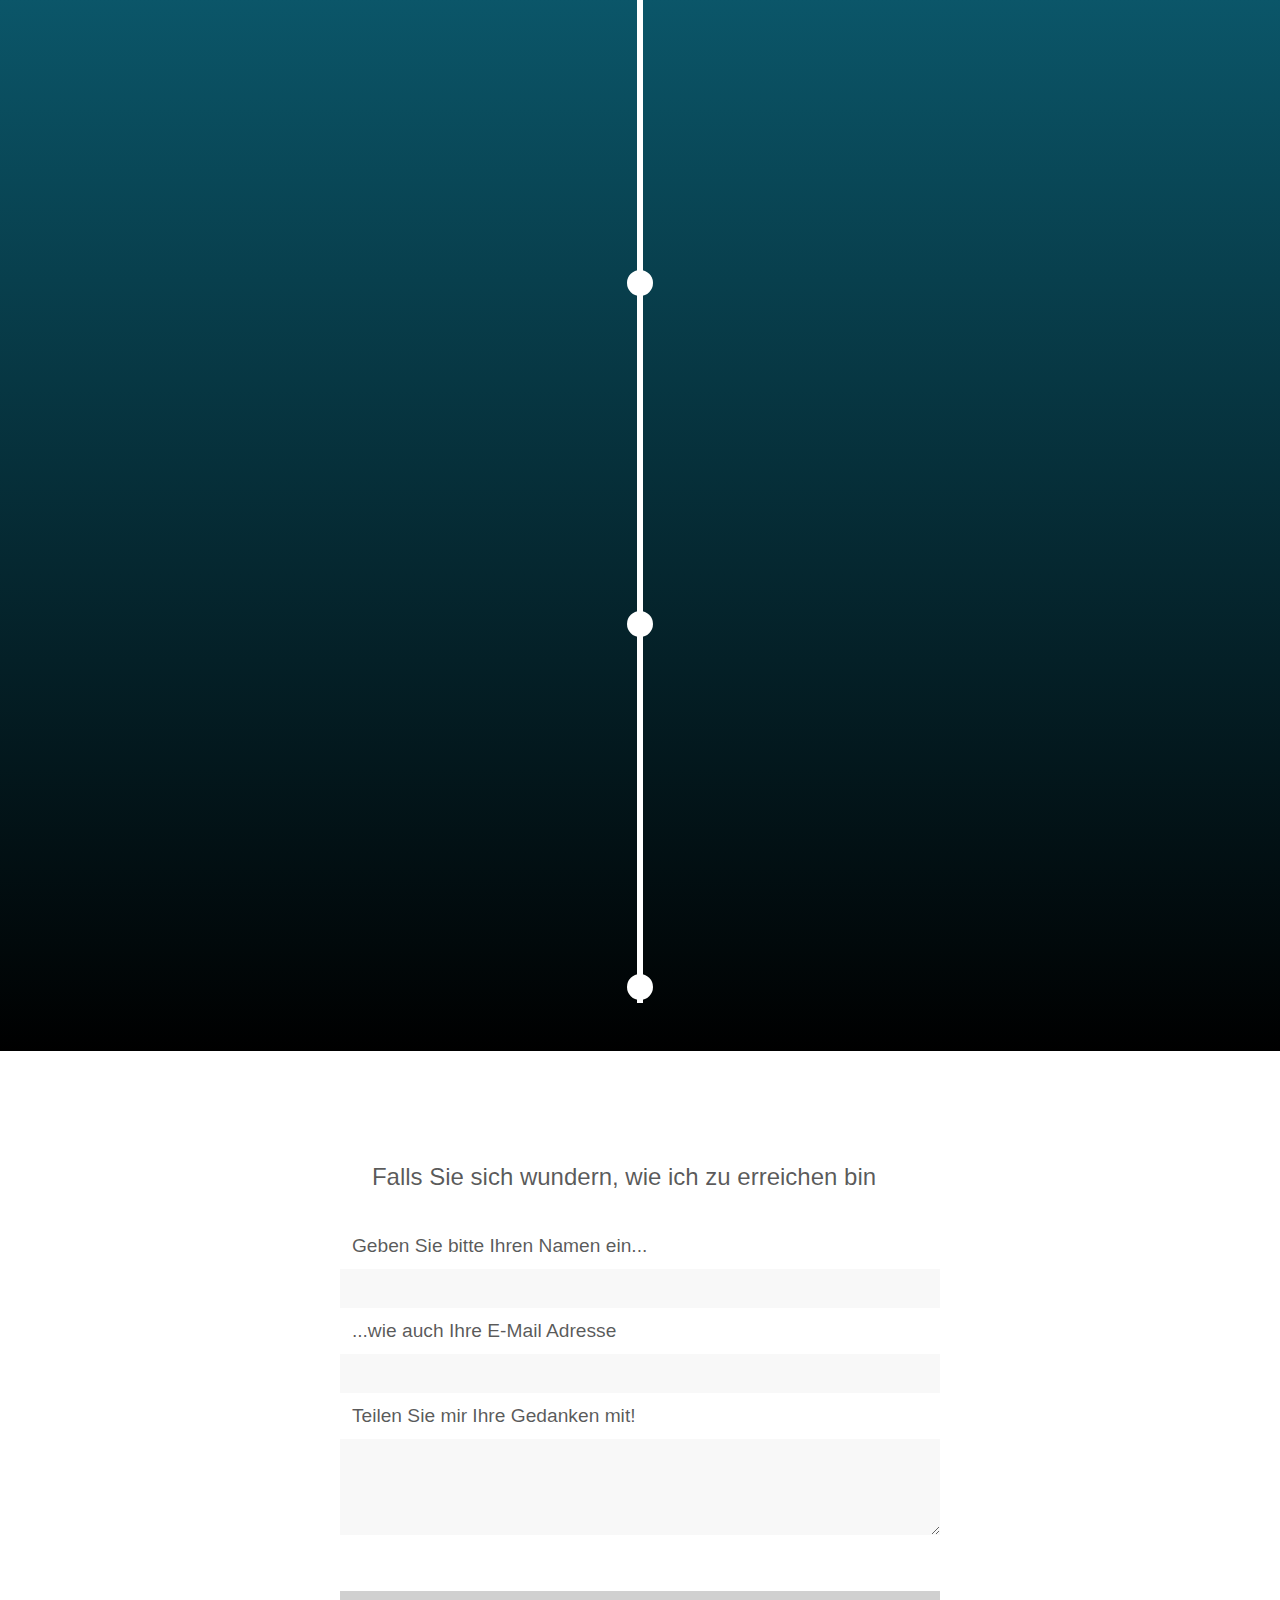
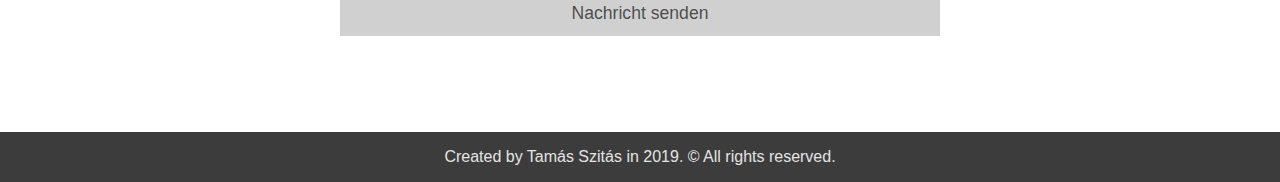
==== commit 4e68f083: "Update index_german.html" ====
--- a/index_german.html
+++ b/index_german.html
@@ -105,7 +105,7 @@
                             <li>2018.07. - 2018.10.</li>
                             <hr />
                         </ul>
-                        <p class="card-text">Ich nahme an einem deutschen Sprachkurs auf C1-Niveau teil, bevor ich innerhalb 3 Monaten eine C1 Sprachprüfung absolvierte.</p>
+                        <p class="card-text">Ich nahm an einem deutschen Sprachkurs auf C1-Niveau teil, bevor ich innerhalb von 3 Monaten eine C1 Sprachprüfung absolvierte.</p>
                     </div>
                 </div>
                 <div class="school-card school-card-5">
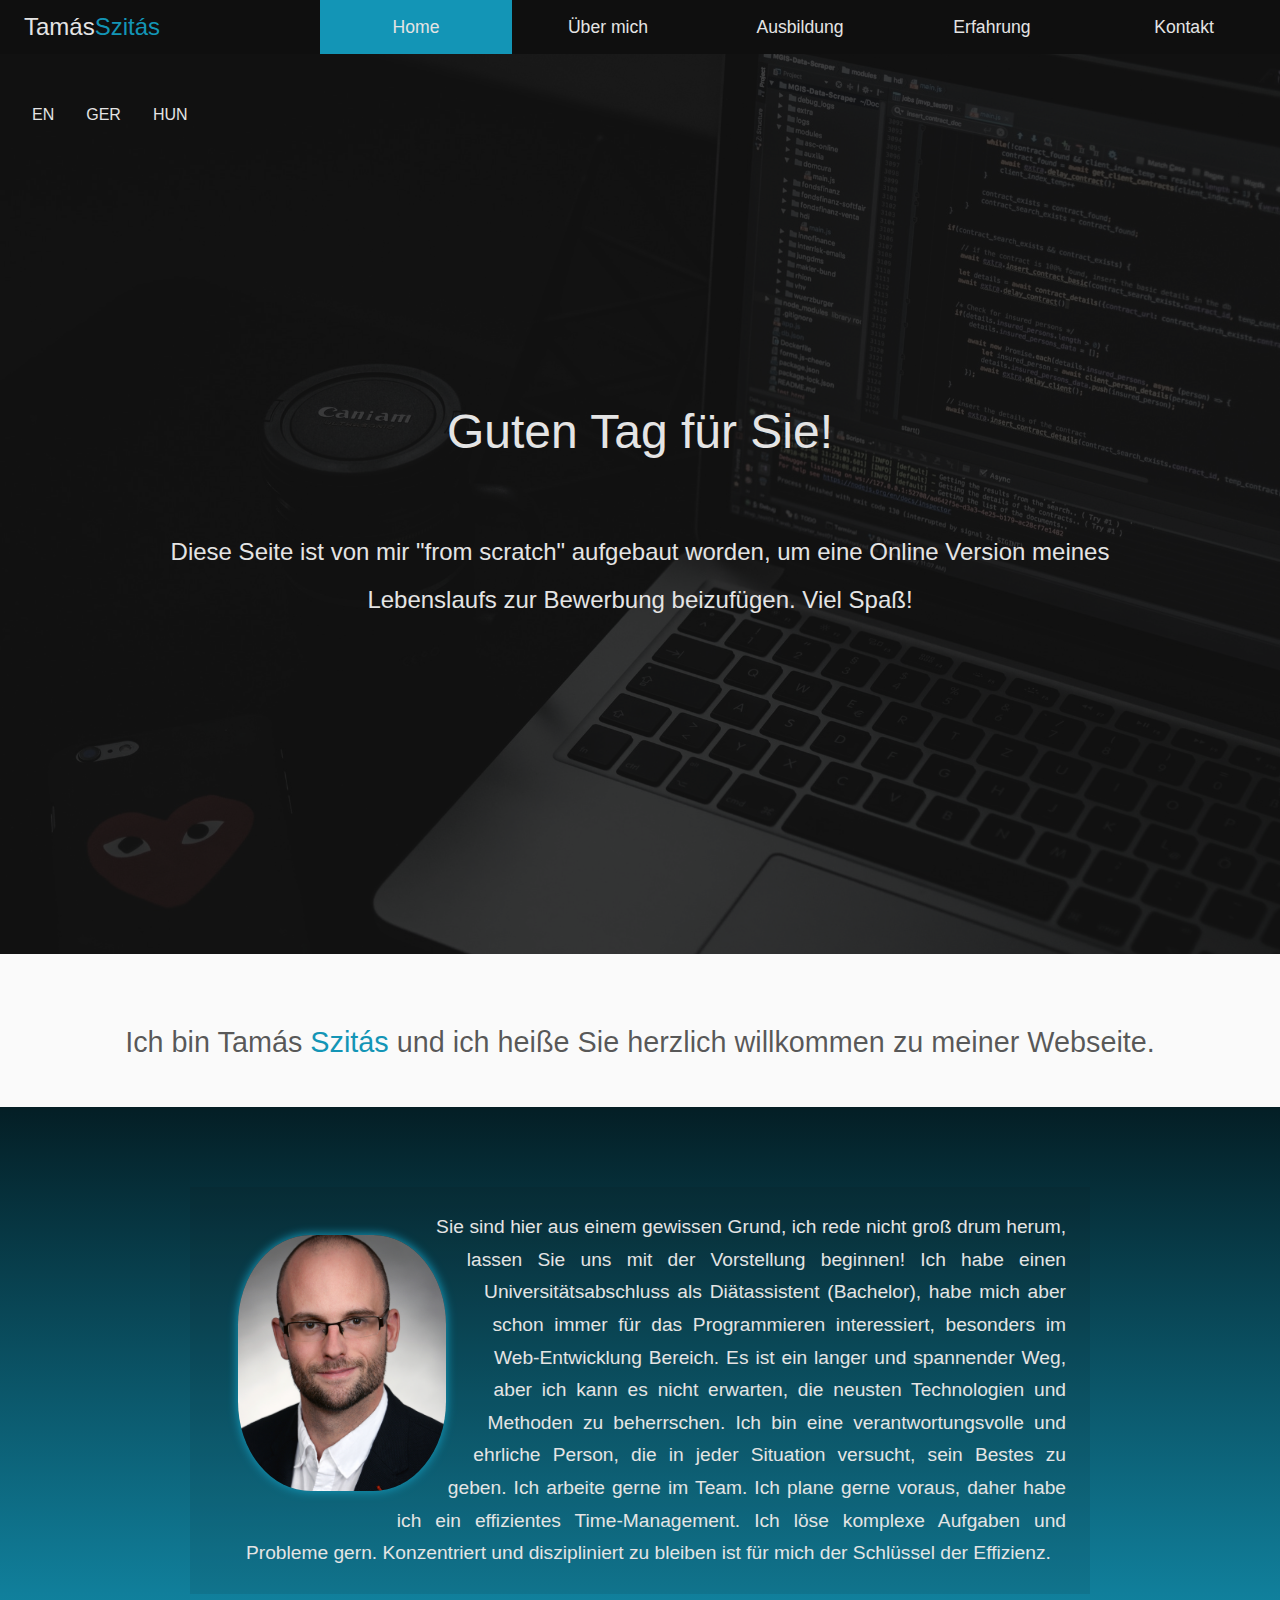
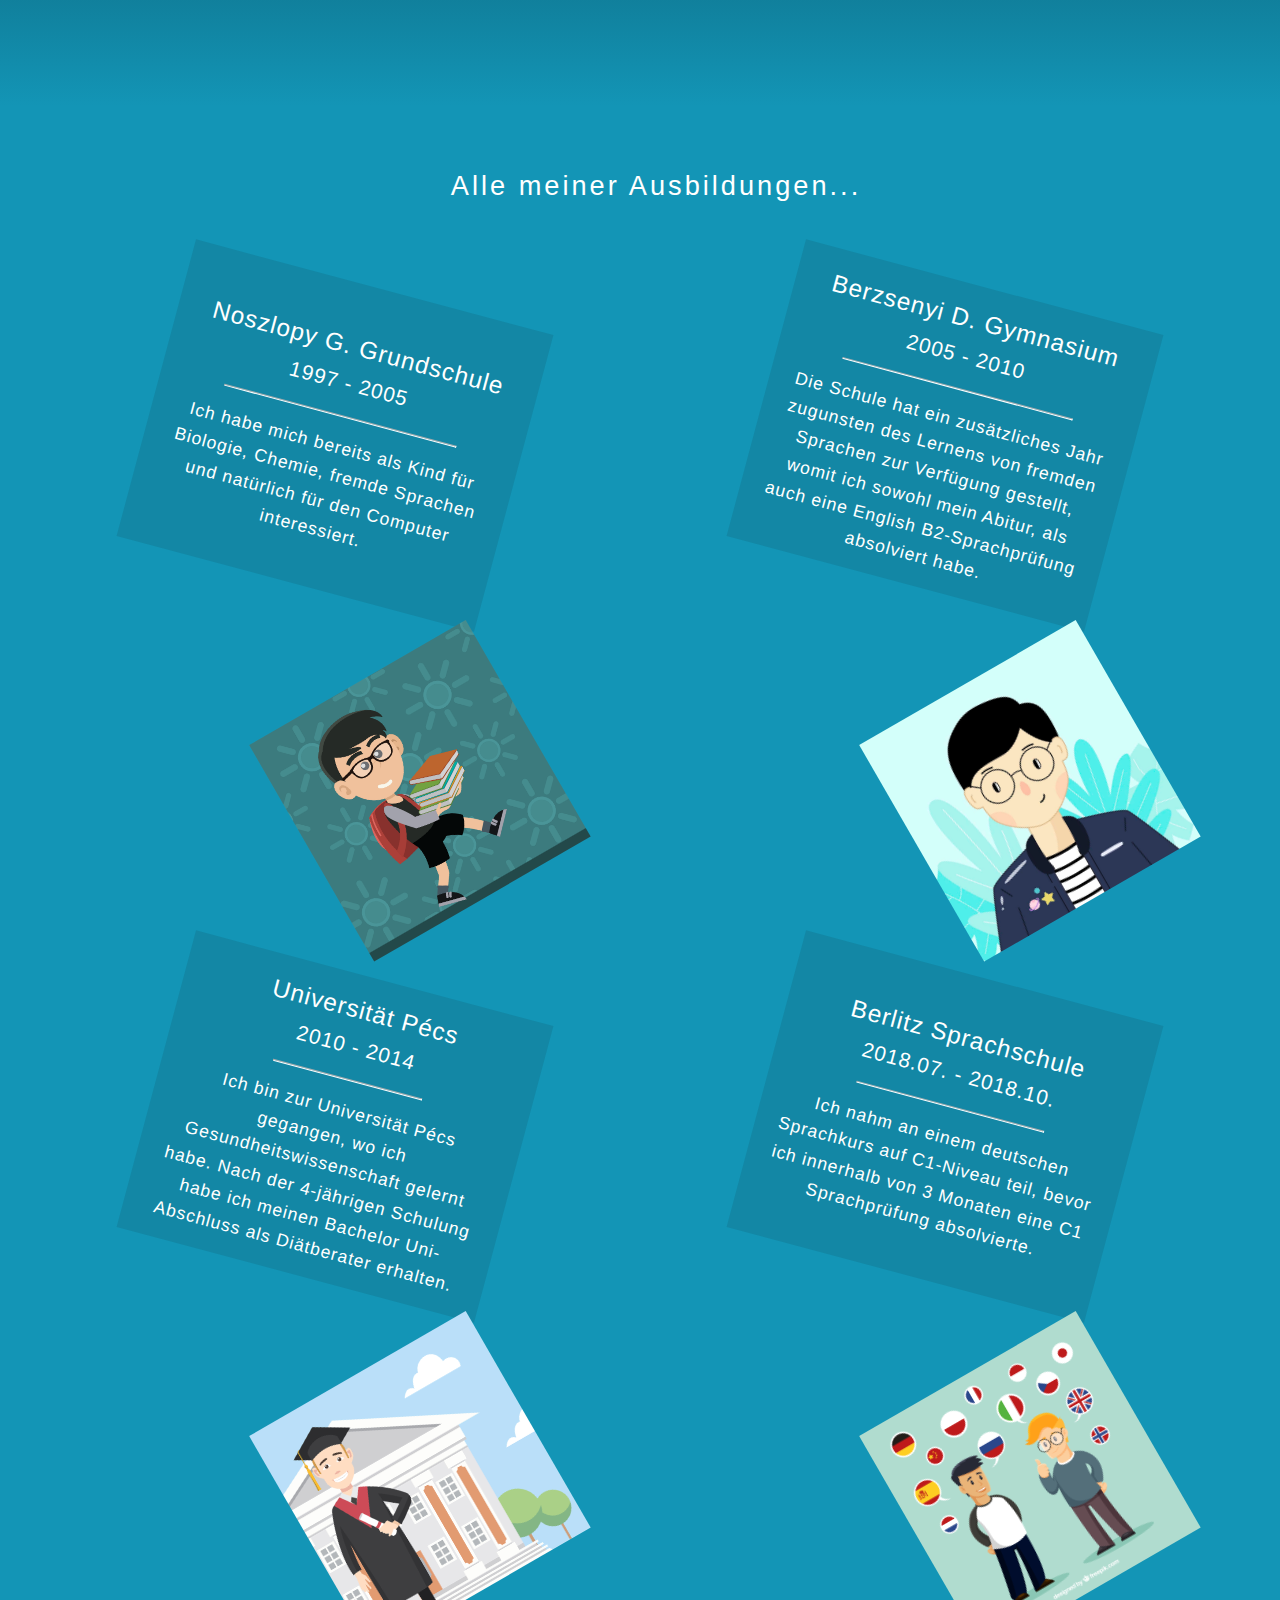
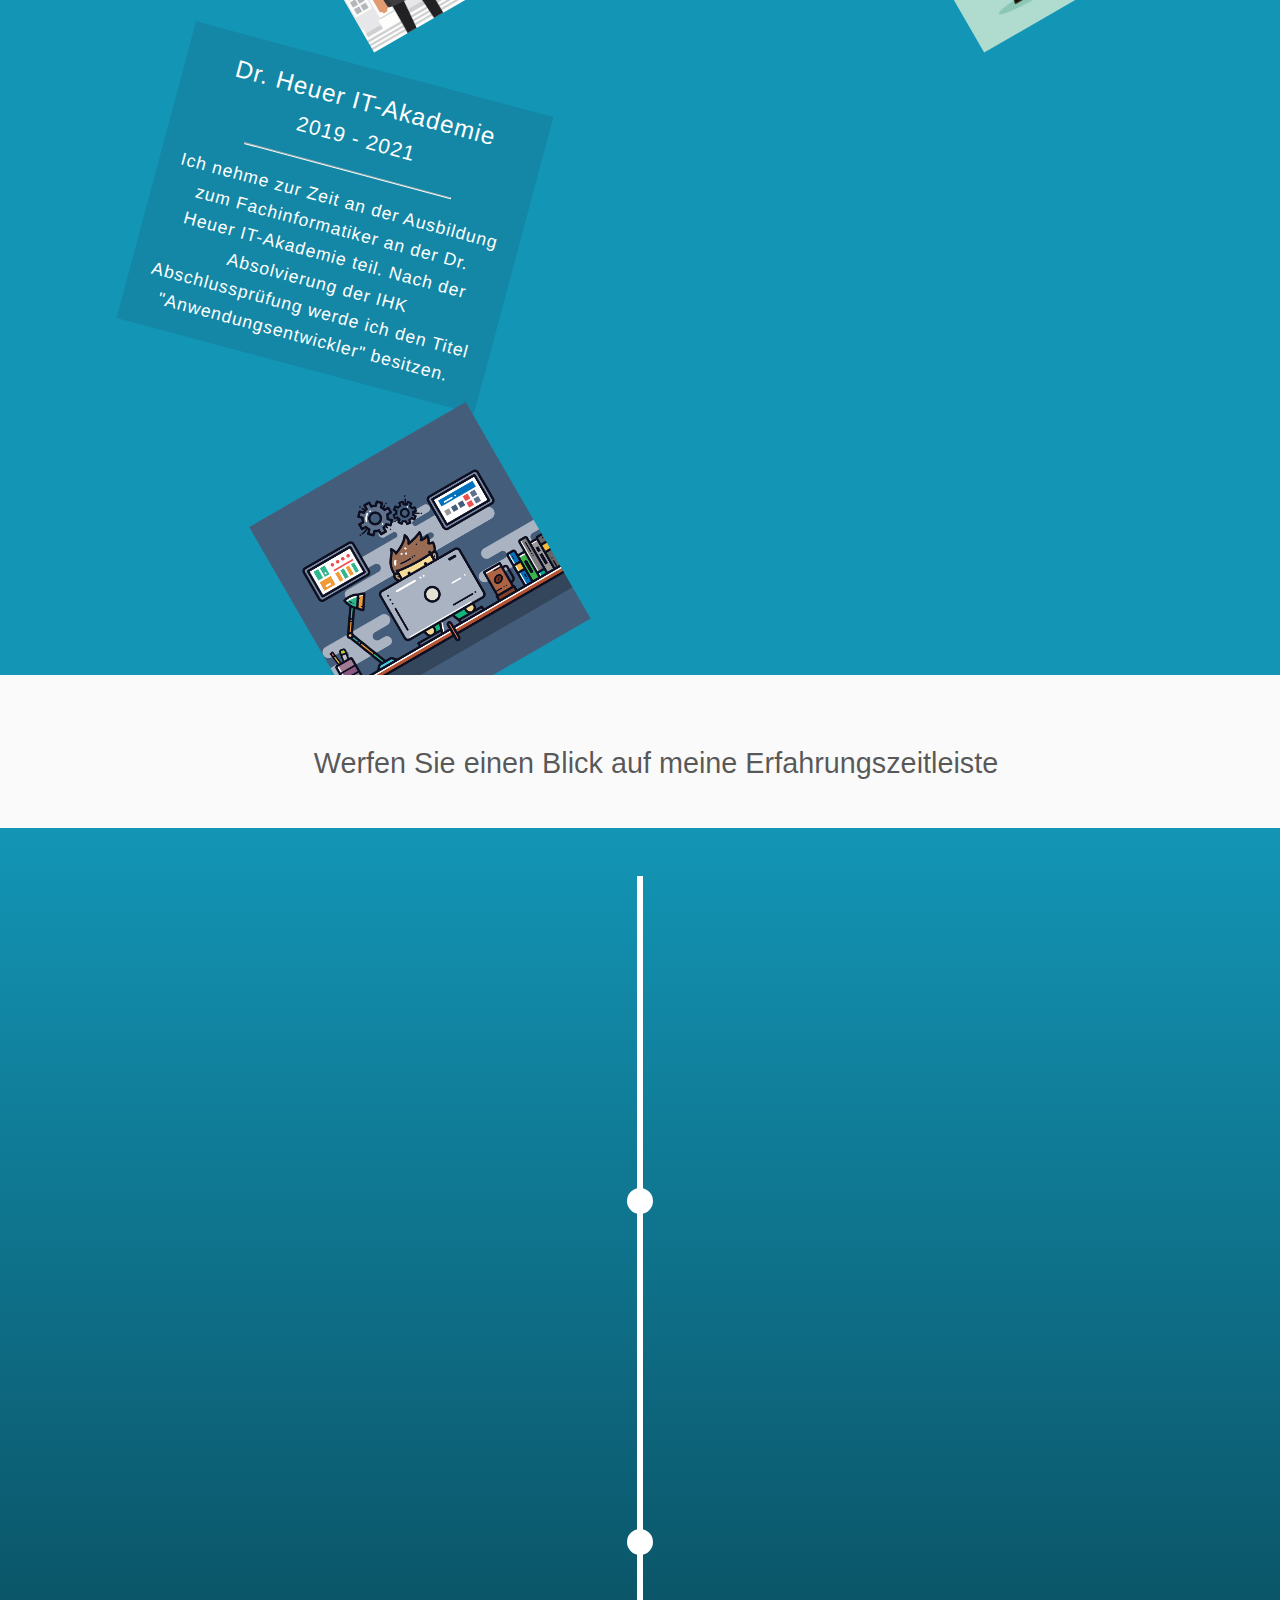
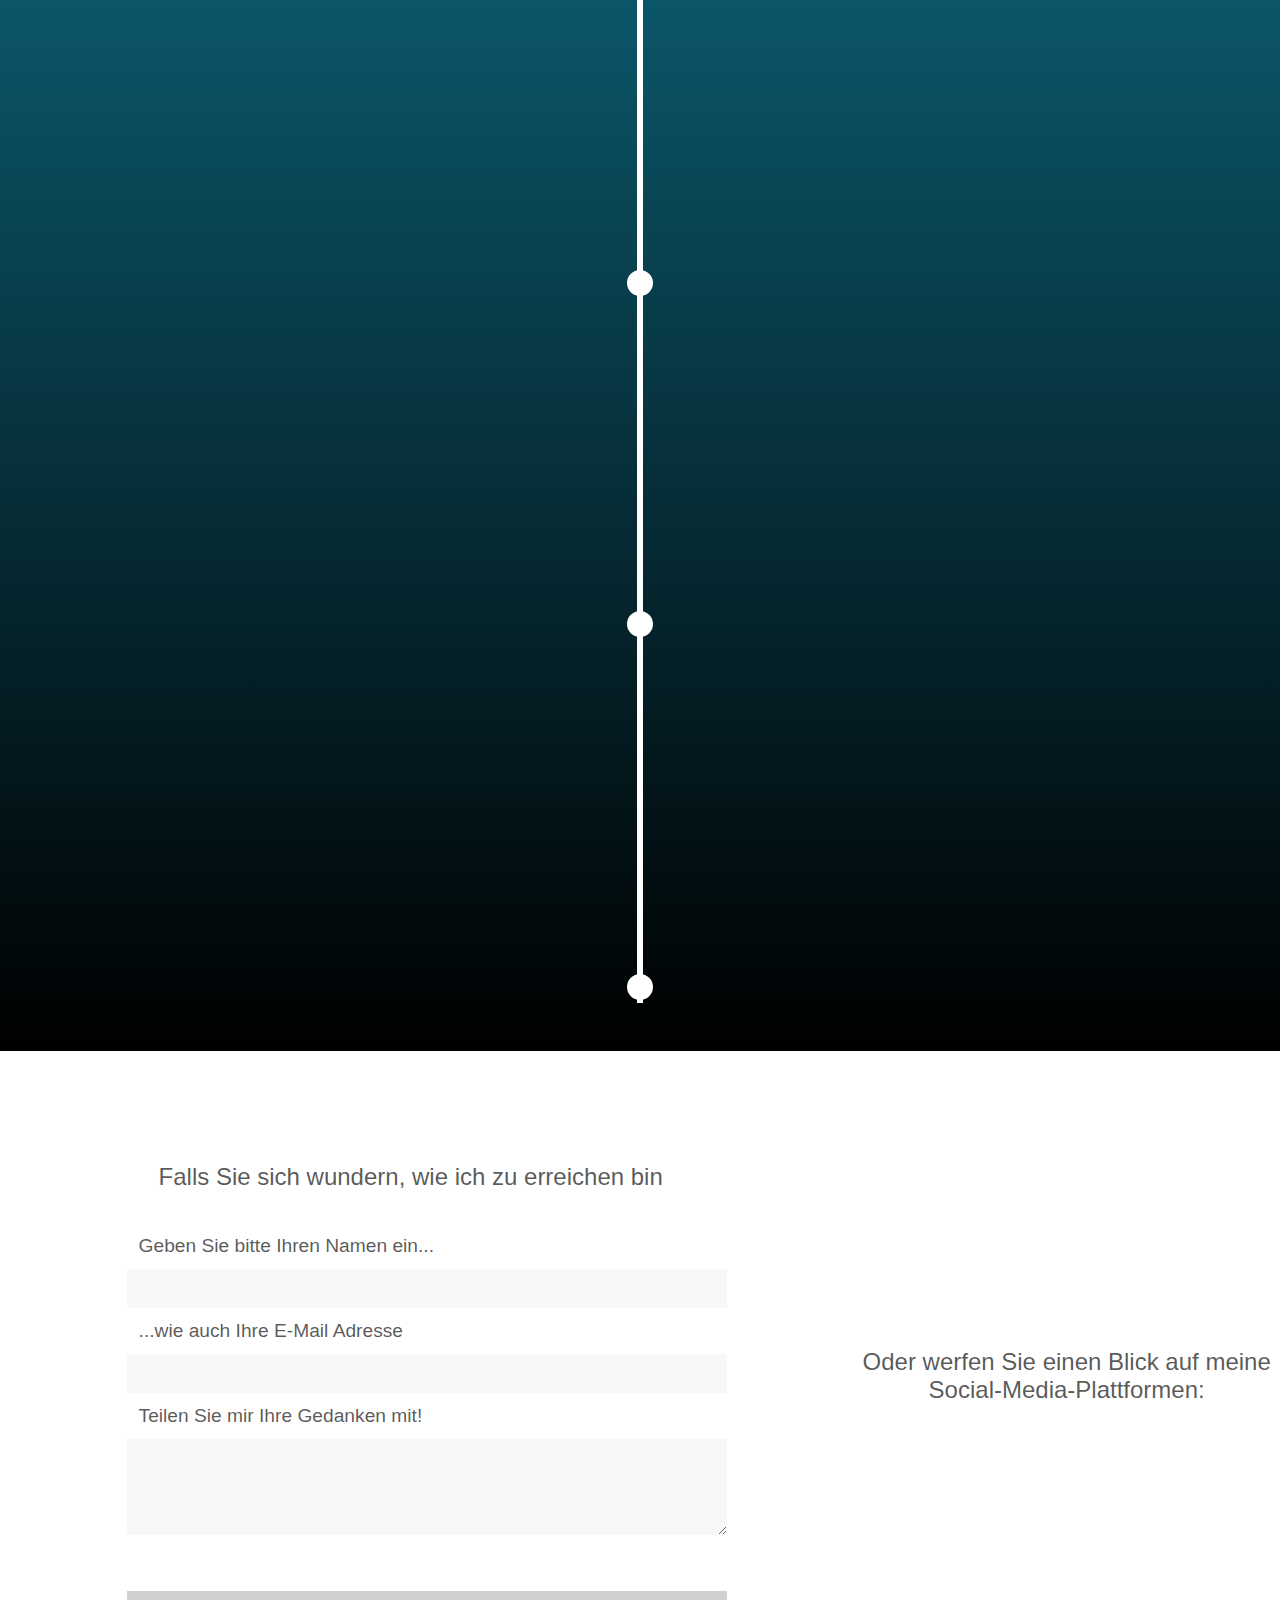
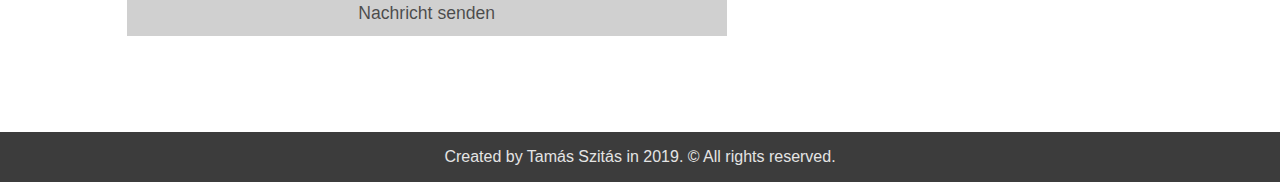
==== commit 9a2c2ffd: "Update index_german.html" ====
--- a/index_german.html
+++ b/index_german.html
@@ -22,6 +22,11 @@
                 <div class="btn-line"></div>
             </div>
             <div class="nav-logo"><a href="index.html"><i class="fas fa-home nav-logo-icon secondary-color"></i></a>Tamás <span class="secondary-color">Szitás</span>
+            <ul class="language-box">
+                <li class="language"><a href="index.html" class="english" title="Choose the English language">EN</a></li>
+                <li class="language"><a href="index_german.html" class="german" title="Wählen Sie die Deutsche Sprache">GER</a></li>
+                <li class="language"><a href="index_hun.html" class="hungarian" title="Válassza a magyar nyelvet">HUN</a></li>
+            </ul>
             </div>
             <ul class="nav-menu">
                 <li class="nav-item home-nav"><a href="#" class="nav-link">Home</a></li>
@@ -53,7 +58,7 @@
             <h3> Ich bin Tamás <span class="secondary-color">Szitás</span> und ich heiße Sie herzlich willkommen zu meiner Webseite.</h3>
             <div class="about-text-card">
                 <div class="profile-pic"></div>
-                <p class="about-text">Sie sind hier aus einem gewissen Grund, ich rede nicht groß drum herum, lassen Sie uns mit der Vorstellung beginnen! Ich habe einen Universitätsabschluss als Diätassistent (Bachelor), habe mich aber schon immer für das Programmieren interessiert, besonders für den Web-Entwicklung Bereich. Es ist ein langer und spannender Weg, aber ich kann es nicht erwarten, die neusten Technologien und Methoden zu beherrschen. Ich bin eine verantwortungsvolle und ehrliche Person, die in jeder Situation versucht, sein Bestes zu geben. Ich arbeite gerne im Team. Ich plane gerne voraus, daher habe ich ein effizientes Time-Management. Ich löse komplexe Aufgaben und Probleme gern. Konzentriert und diszipliniert zu bleiben ist für mich der Schlüssel der Effizienz.</p>
+                <p class="about-text">Sie sind hier aus einem gewissen Grund, ich rede nicht groß drum herum, lassen Sie uns mit der Vorstellung beginnen! Ich habe einen Universitätsabschluss als Diätassistent (Bachelor), habe mich aber schon immer für das Programmieren interessiert, besonders im Web-Entwicklung Bereich. Es ist ein langer und spannender Weg, aber ich kann es nicht erwarten, die neusten Technologien und Methoden zu beherrschen. Ich bin eine verantwortungsvolle und ehrliche Person, die in jeder Situation versucht, sein Bestes zu geben. Ich arbeite gerne im Team. Ich plane gerne voraus, daher habe ich ein effizientes Time-Management. Ich löse komplexe Aufgaben und Probleme gern. Konzentriert und diszipliniert zu bleiben ist für mich der Schlüssel der Effizienz.</p>
             </div>
         </div>
     </section>
@@ -192,6 +197,20 @@
                 <div id="alert"></div>
                 <button class="form-btn" onclick:"submit">Nachricht senden</button>
             </form>
+            <div class="contact-icons">
+                <p>Oder werfen Sie einen Blick auf meine Social-Media-Plattformen:</p>
+                <div class="icons">
+                    <a href="https://github.com/szitastamas" target="_blank" title="GitHub repositories">
+                        <i class="fab fa-github fa-2x"></i>
+                    </a>
+                    <a href="https://www.facebook.com/szitas.tamas.3" target="_blank" title="Checken Sie meine Facebook Seite">
+                        <i class="fab fa-facebook fa-2x"></i>
+                    </a>
+                    <a href="https://www.linkedin.com/in/szitastamas/" target="_blank" title="Schauen Sie sich mein LinkedIn Profil an">
+                        <i class="fab fa-linkedin fa-2x"></i>
+                    </a>
+                </div>
+            </div>
         </div>
     </section>
 
--- a/main.css
+++ b/main.css
@@ -65,7 +65,11 @@
     line-height: 2;
     color: var(--text-color);
     padding: 2rem;
+    transition: 1500ms opacity ease-in-out 200ms, 1500ms transform ease-in-out 200ms;
+    opacity: 0;
+    transform: translate(0, 20px);
 }
+
 
 
 /* FOOTER */
@@ -80,6 +84,7 @@
     color: var(--text-color);
 }
 
+
 @media(max-width: 767px){
     .lg-heading{
         font-size: 2.2rem;
--- a/menu.css
+++ b/menu.css
@@ -2,7 +2,6 @@
 
 #nav{
     position: sticky;
-    position: -webkit-sticky;
     display: block;
     top: 0;
     width: 100%;
@@ -134,6 +133,20 @@
     padding: 0rem 1rem;
     list-style: none;
     cursor: pointer;
+    opacity: 0;
+    transition: opacity 1500ms ease-in-out 200ms;
+}
+
+.language:first-child{
+    transition: opacity 1500ms ease-in-out 200ms;
+}
+
+.language:nth-child(2){
+    transition: opacity 1500ms ease-in-out 300ms;
+}
+
+.language:nth-child(3){
+    transition: opacity 1500ms ease-in-out 400ms;
 }
 
 .language > a{
--- a/contact.css
+++ b/contact.css
@@ -7,7 +7,7 @@
 .contact-container{
     height: 100%;
     width: 100%;
-    display: flex;
+    display: grid;
     align-items: center;
     justify-content: center;
     background-color: #fff;
@@ -90,8 +90,8 @@
     text-align: center;
     text-transform: uppercase;
     opacity: 0;
-    transform: scale(0);
-    transform-origin: left left;
+    transform: rotateX(90deg) translate3d(0, 30px, -10px);
+    transform-origin: center bottom;
     transition: all 200ms ease-in-out;
 }
 
@@ -110,9 +110,39 @@
     color: #fff;
 }
 
+.contact-icons{
+    display: flex;
+    flex-direction: column;
+    align-items: center;
+    justify-content: center;
+}
+
+.contact-icons > p{
+    font-size: 1.5rem;
+    color: var(--primary-color);
+    padding: 2rem .5rem;
+    text-align: center;
+}
+
+.contact-icons > .icons{
+    display: flex;
+    align-items: center;
+    justify-content: center;
+}
+
+.contact-icons > .icons > a{
+    color: var(--primary-color);
+    margin: 1rem;
+    transition: color 100ms ease-in-out;
+}
+
+.contact-icons > .icons > a:hover{
+    color: var(--secondary-color);
+}
+
 @media(min-width: 1160px){
     .contact-container{
-        grid-template-columns: 1fr 2fr;
+        grid-template-columns: 2fr 1fr;
     }
 }
 
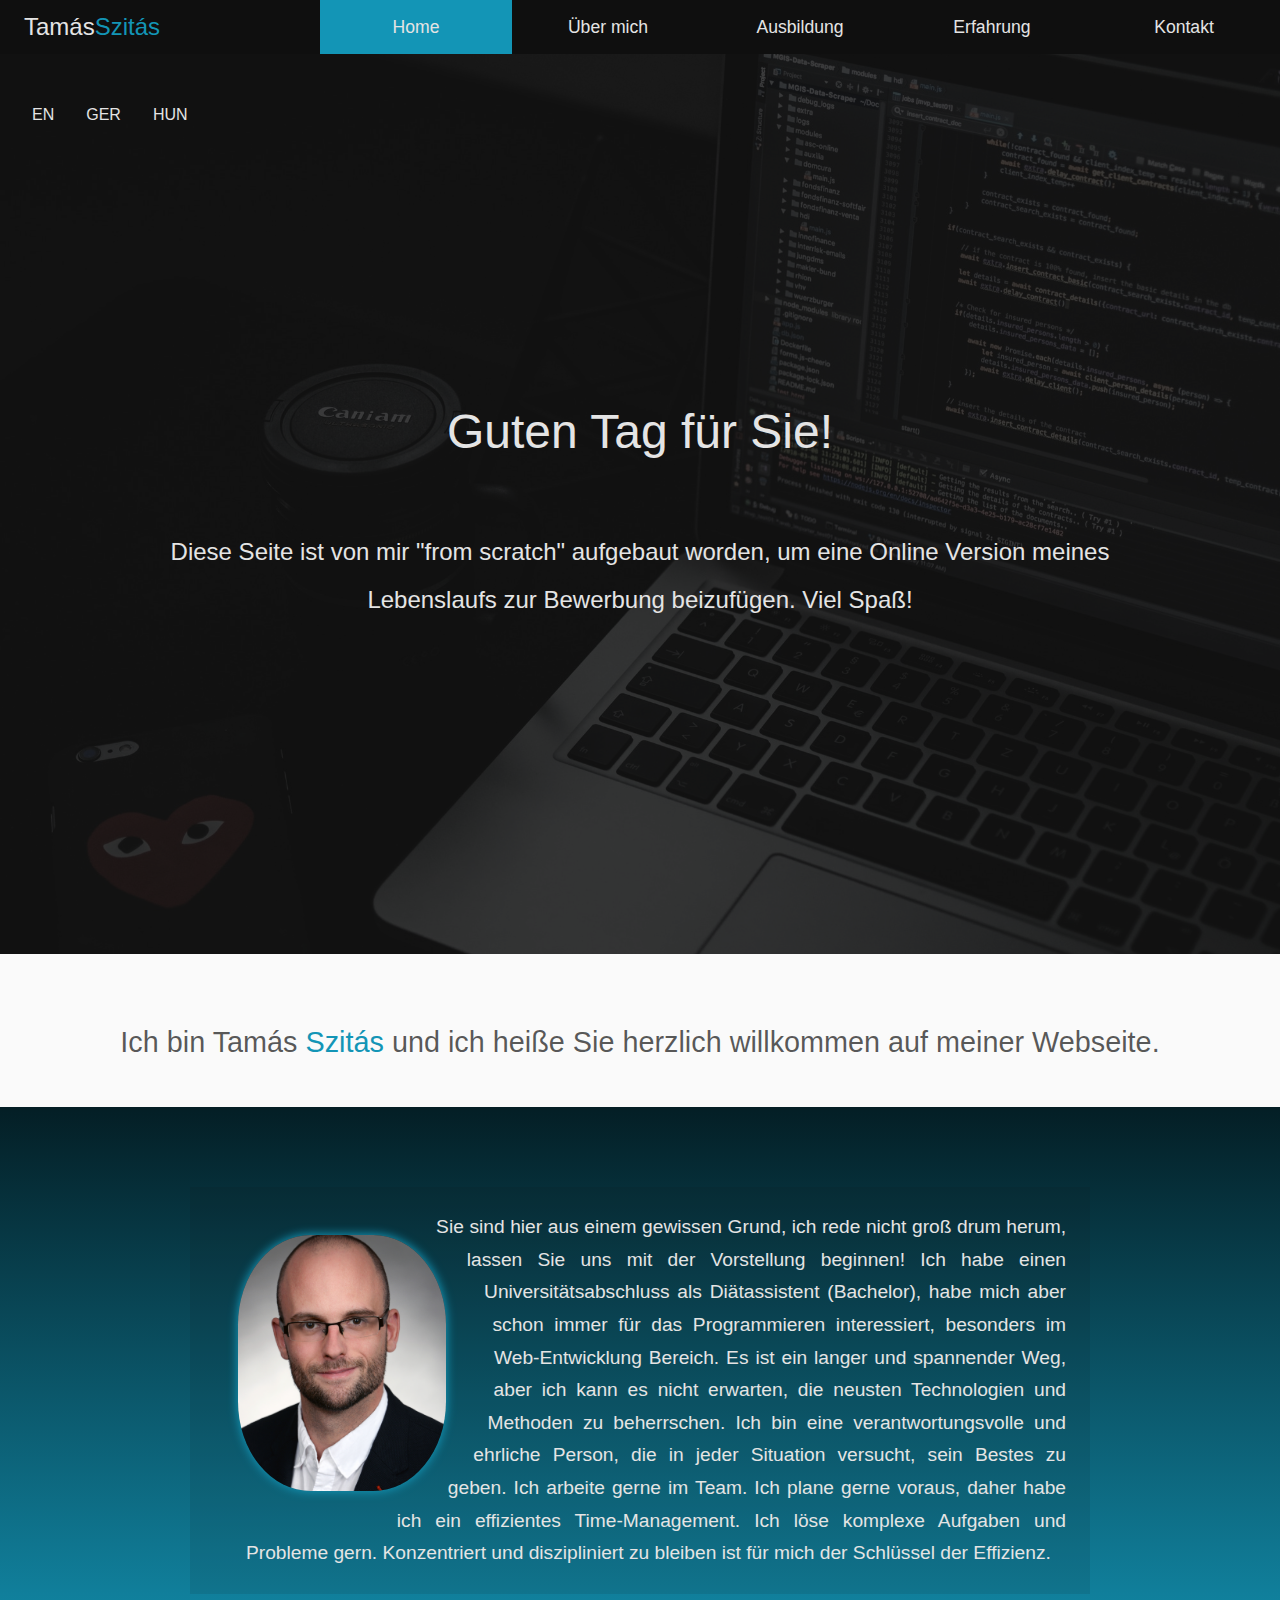
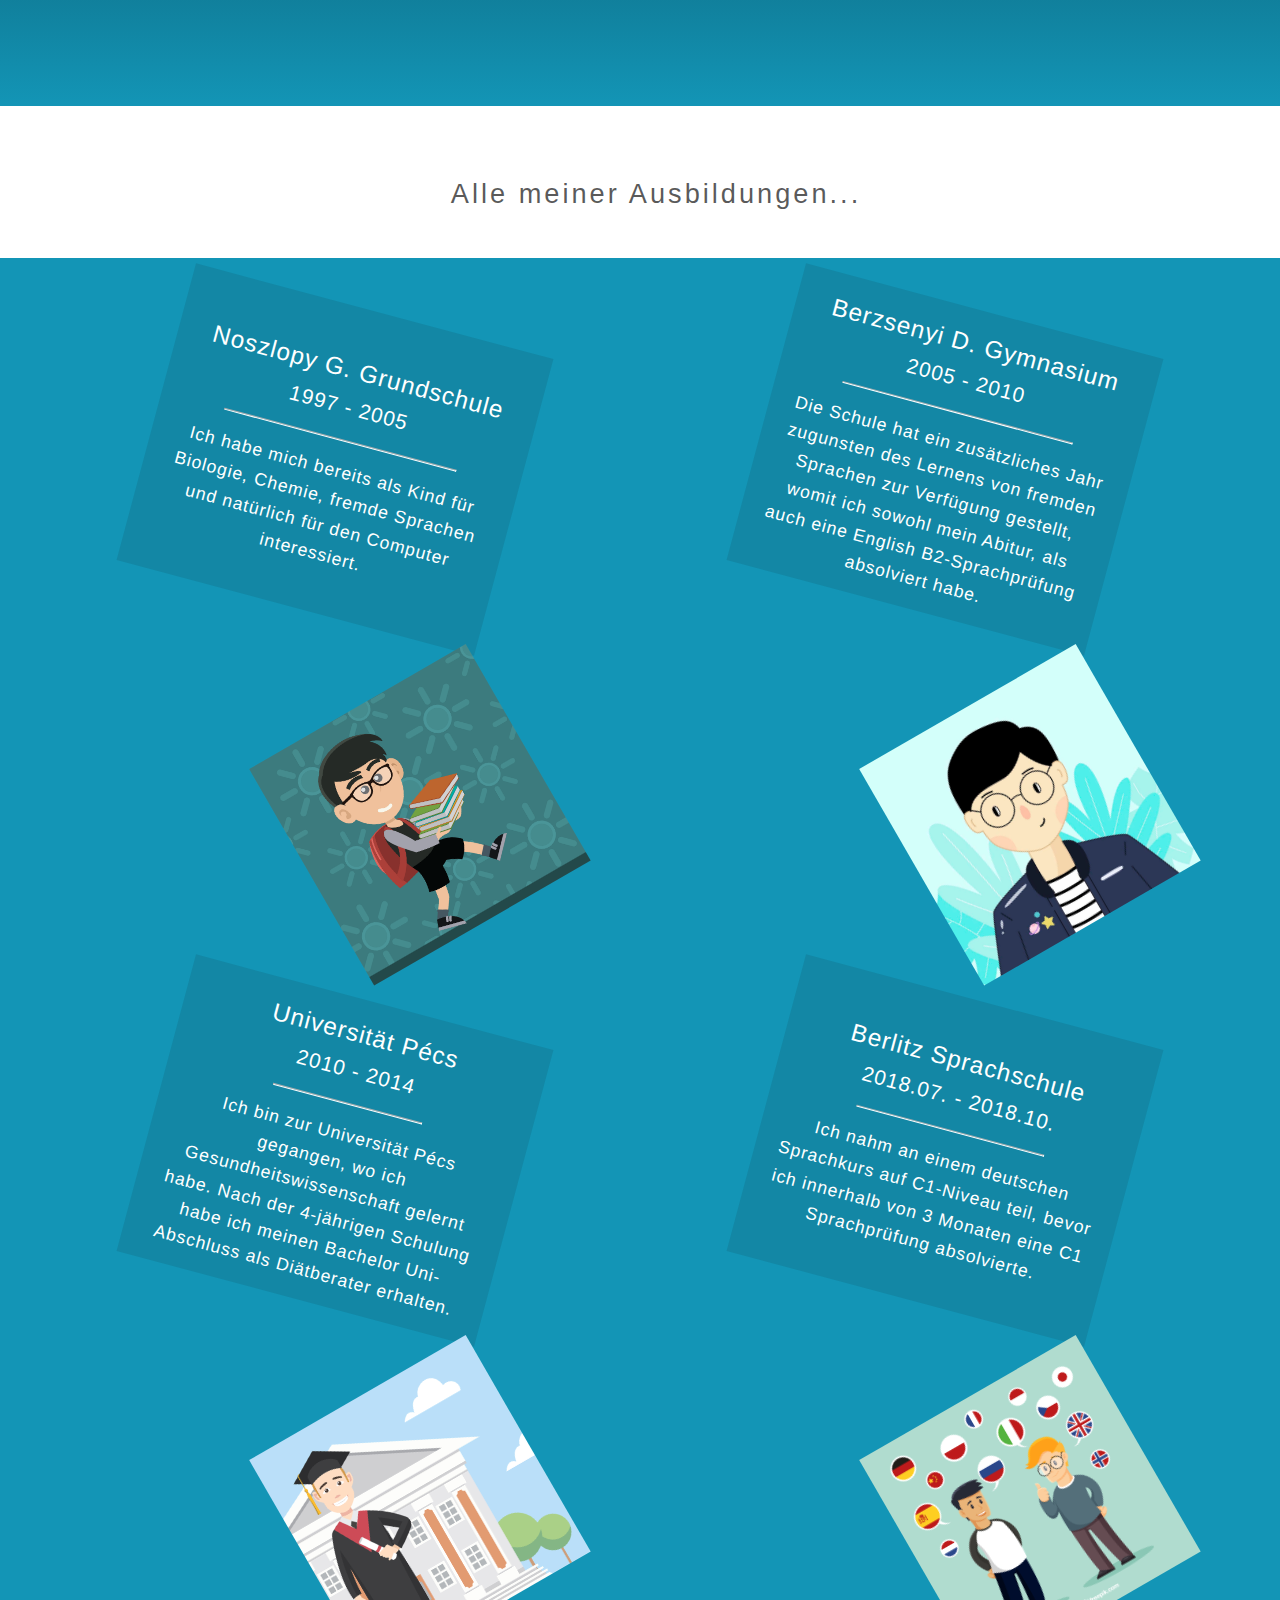
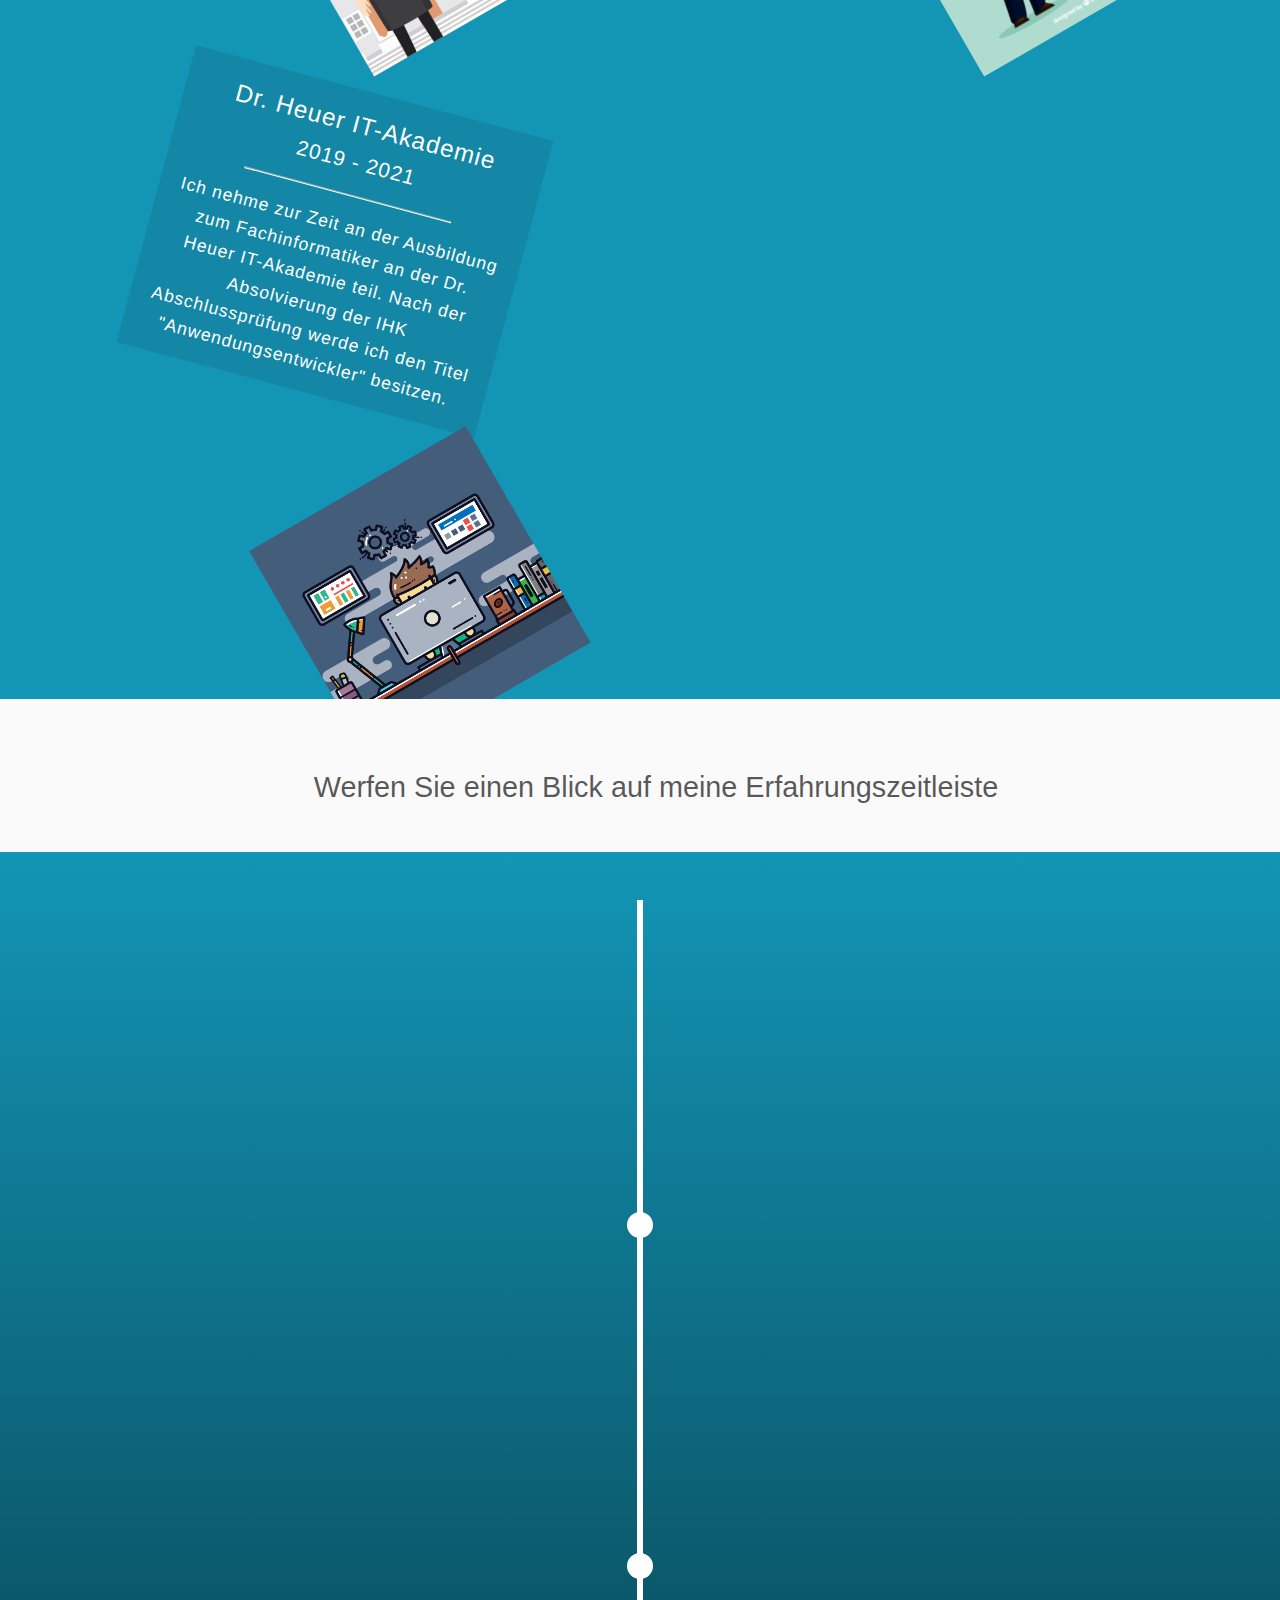
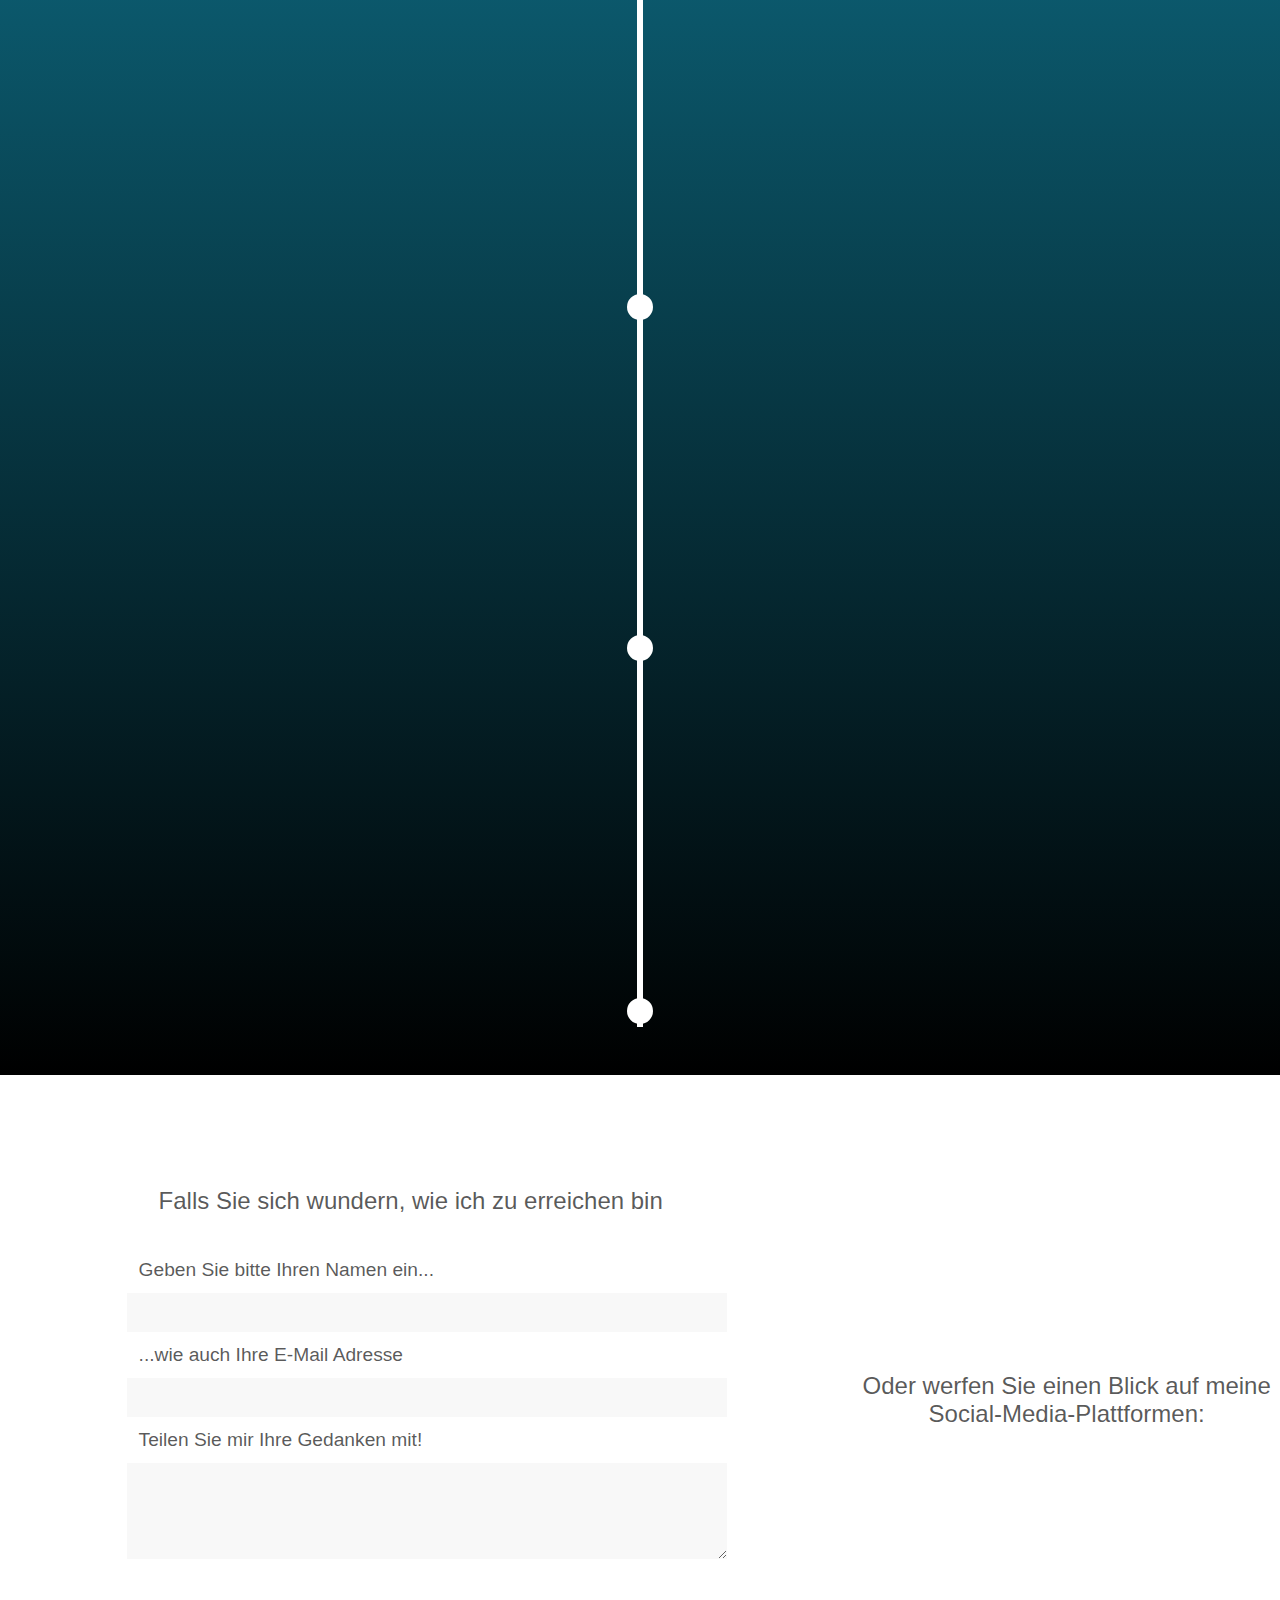
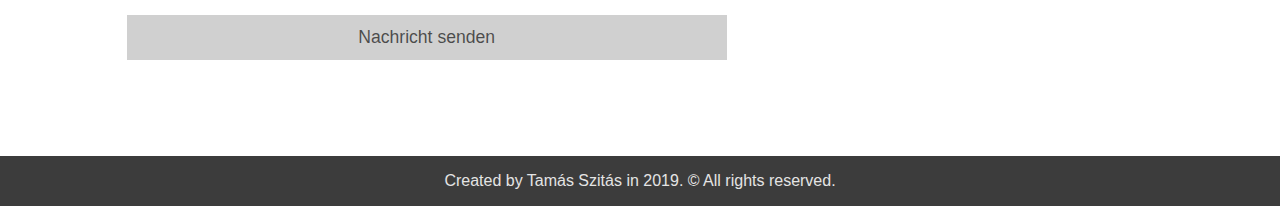
==== commit d3771bb0: "Update index_german.html" ====
--- a/index_german.html
+++ b/index_german.html
@@ -55,7 +55,7 @@
 
     <section id="about">
         <div class="about-container">
-            <h3> Ich bin Tamás <span class="secondary-color">Szitás</span> und ich heiße Sie herzlich willkommen zu meiner Webseite.</h3>
+            <h3> Ich bin Tamás <span class="secondary-color">Szitás</span> und ich heiße Sie herzlich willkommen auf meiner Webseite.</h3>
             <div class="about-text-card">
                 <div class="profile-pic"></div>
                 <p class="about-text">Sie sind hier aus einem gewissen Grund, ich rede nicht groß drum herum, lassen Sie uns mit der Vorstellung beginnen! Ich habe einen Universitätsabschluss als Diätassistent (Bachelor), habe mich aber schon immer für das Programmieren interessiert, besonders im Web-Entwicklung Bereich. Es ist ein langer und spannender Weg, aber ich kann es nicht erwarten, die neusten Technologien und Methoden zu beherrschen. Ich bin eine verantwortungsvolle und ehrliche Person, die in jeder Situation versucht, sein Bestes zu geben. Ich arbeite gerne im Team. Ich plane gerne voraus, daher habe ich ein effizientes Time-Management. Ich löse komplexe Aufgaben und Probleme gern. Konzentriert und diszipliniert zu bleiben ist für mich der Schlüssel der Effizienz.</p>
@@ -130,7 +130,7 @@
 
     <section id="exp">
         <div class="tl-header">
-            <h3><i class="fas fa-brain"></i>Werfen Sie einen Blick auf meine Erfahrungszeitleiste</h3>
+            <h3><i class="far fa-id-badge"></i>Werfen Sie einen Blick auf meine Erfahrungszeitleiste</h3>
         </div>
         <div class="timeline">
             <ul>
--- a/school.css
+++ b/school.css
@@ -18,15 +18,16 @@
 
 .school-heading{
     text-align: center;
-    background: var(--secondary-color);
-    padding: 4rem 0rem;
+    background: #fff;
+    padding: 4.5rem 1rem 3rem 1rem;
+    margin-bottom: 2rem;
     width: 100%;
 }
 
 .school-heading h2{
     letter-spacing: 3px;
     font-size: 1.7rem;
-    color: #fff;
+    color: var(--primary-color);
 }
 
 .school-heading i{
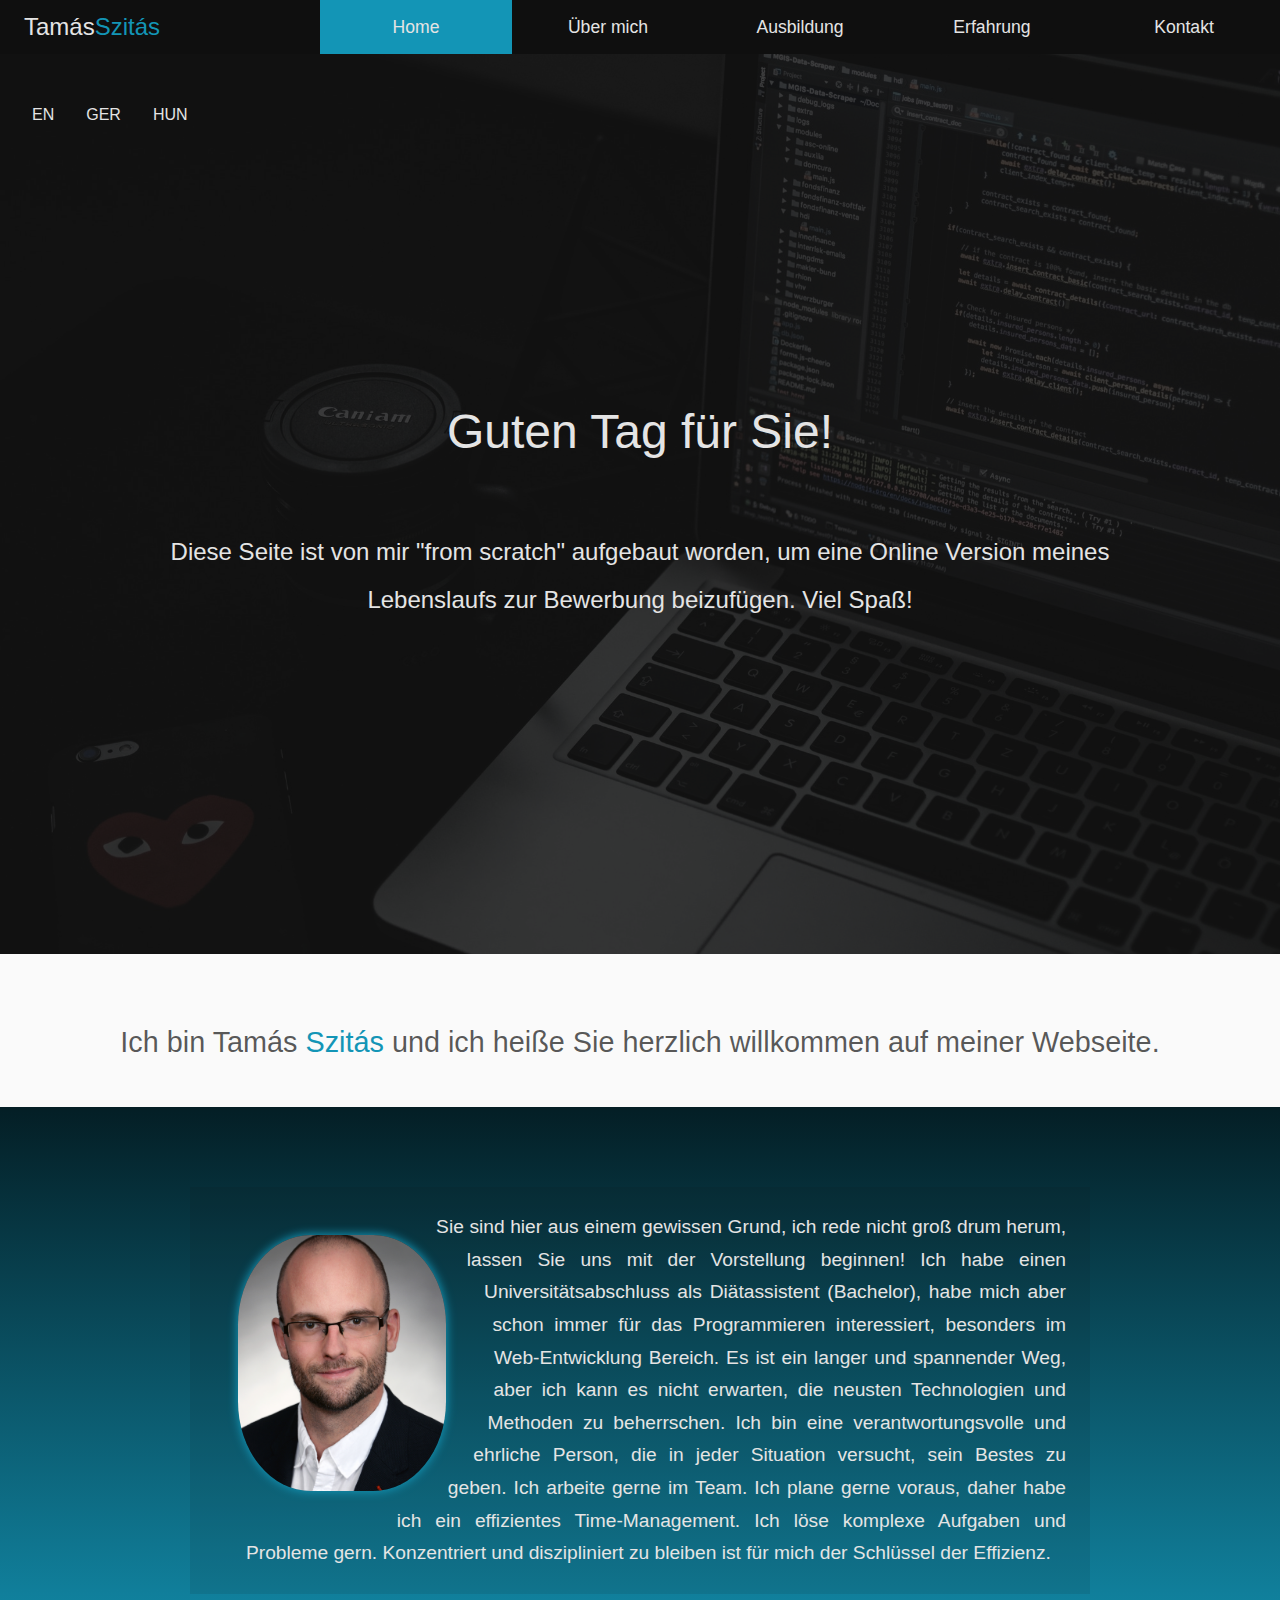
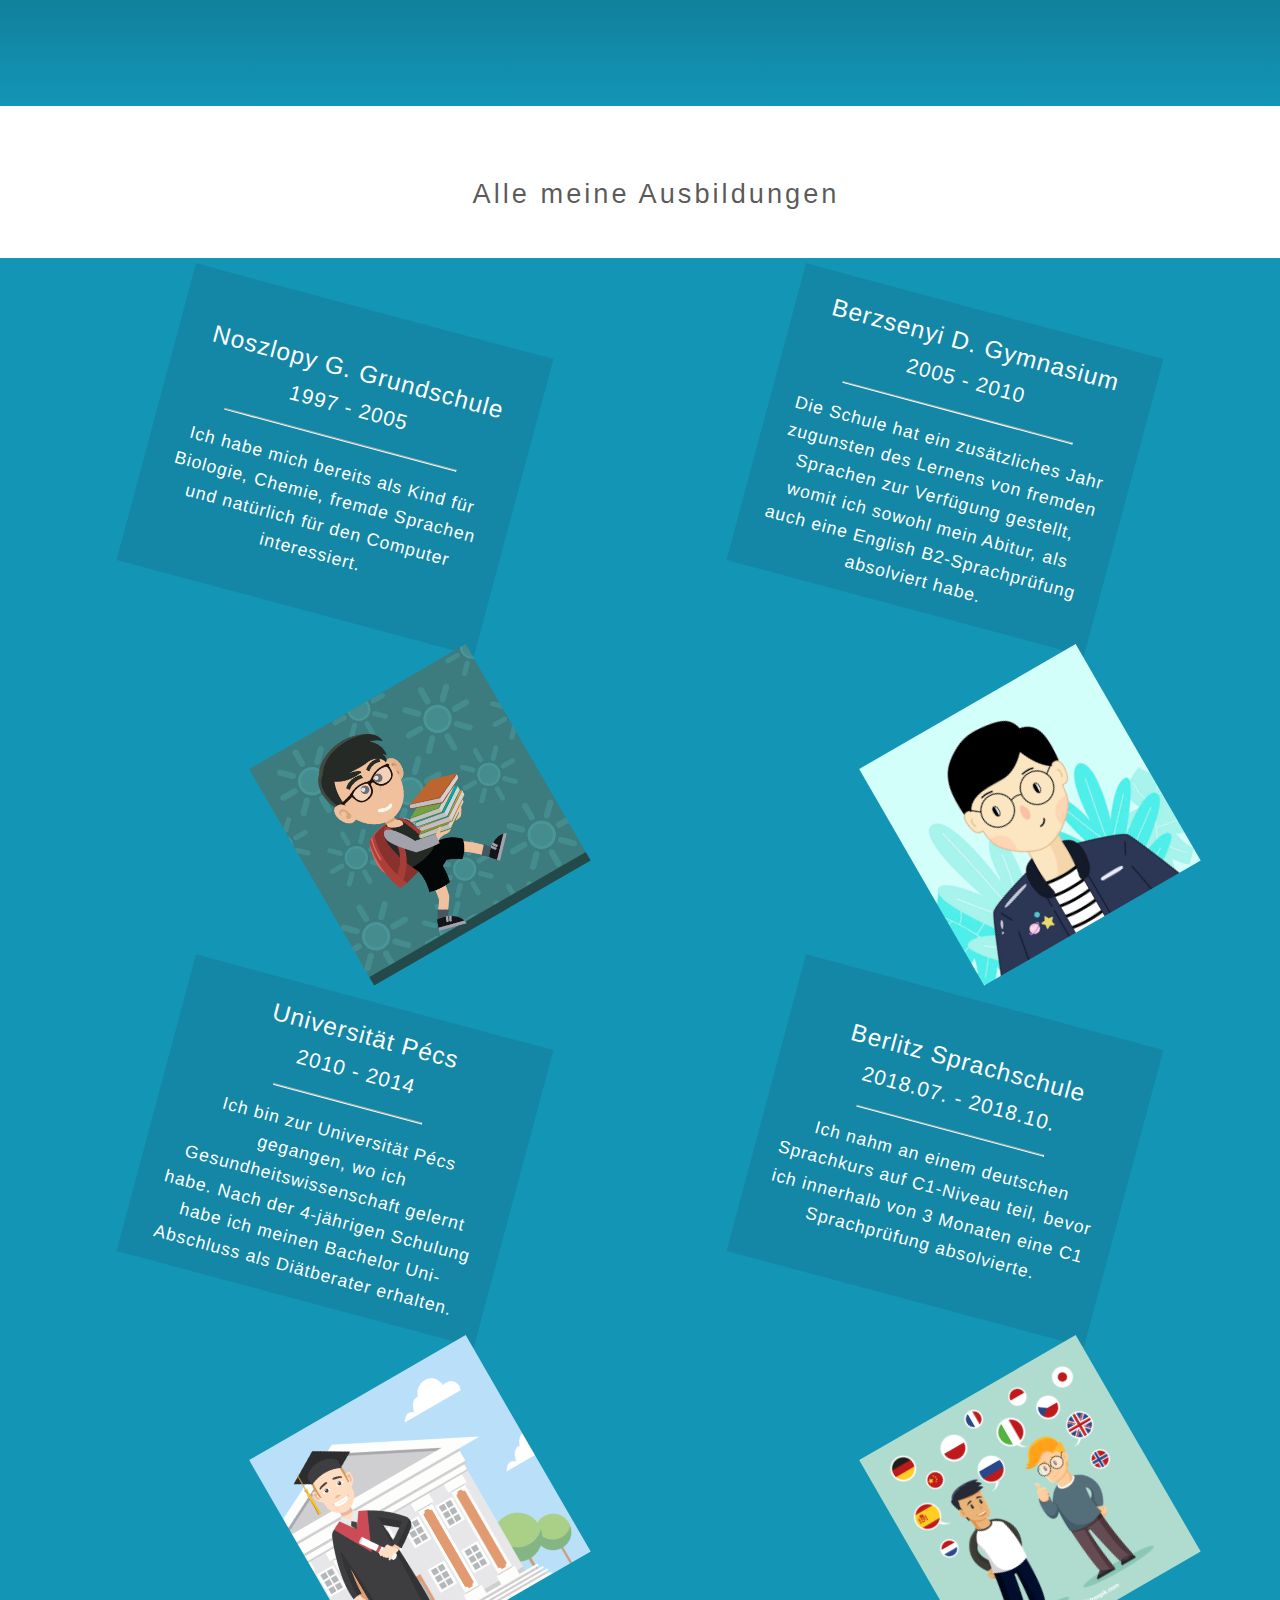
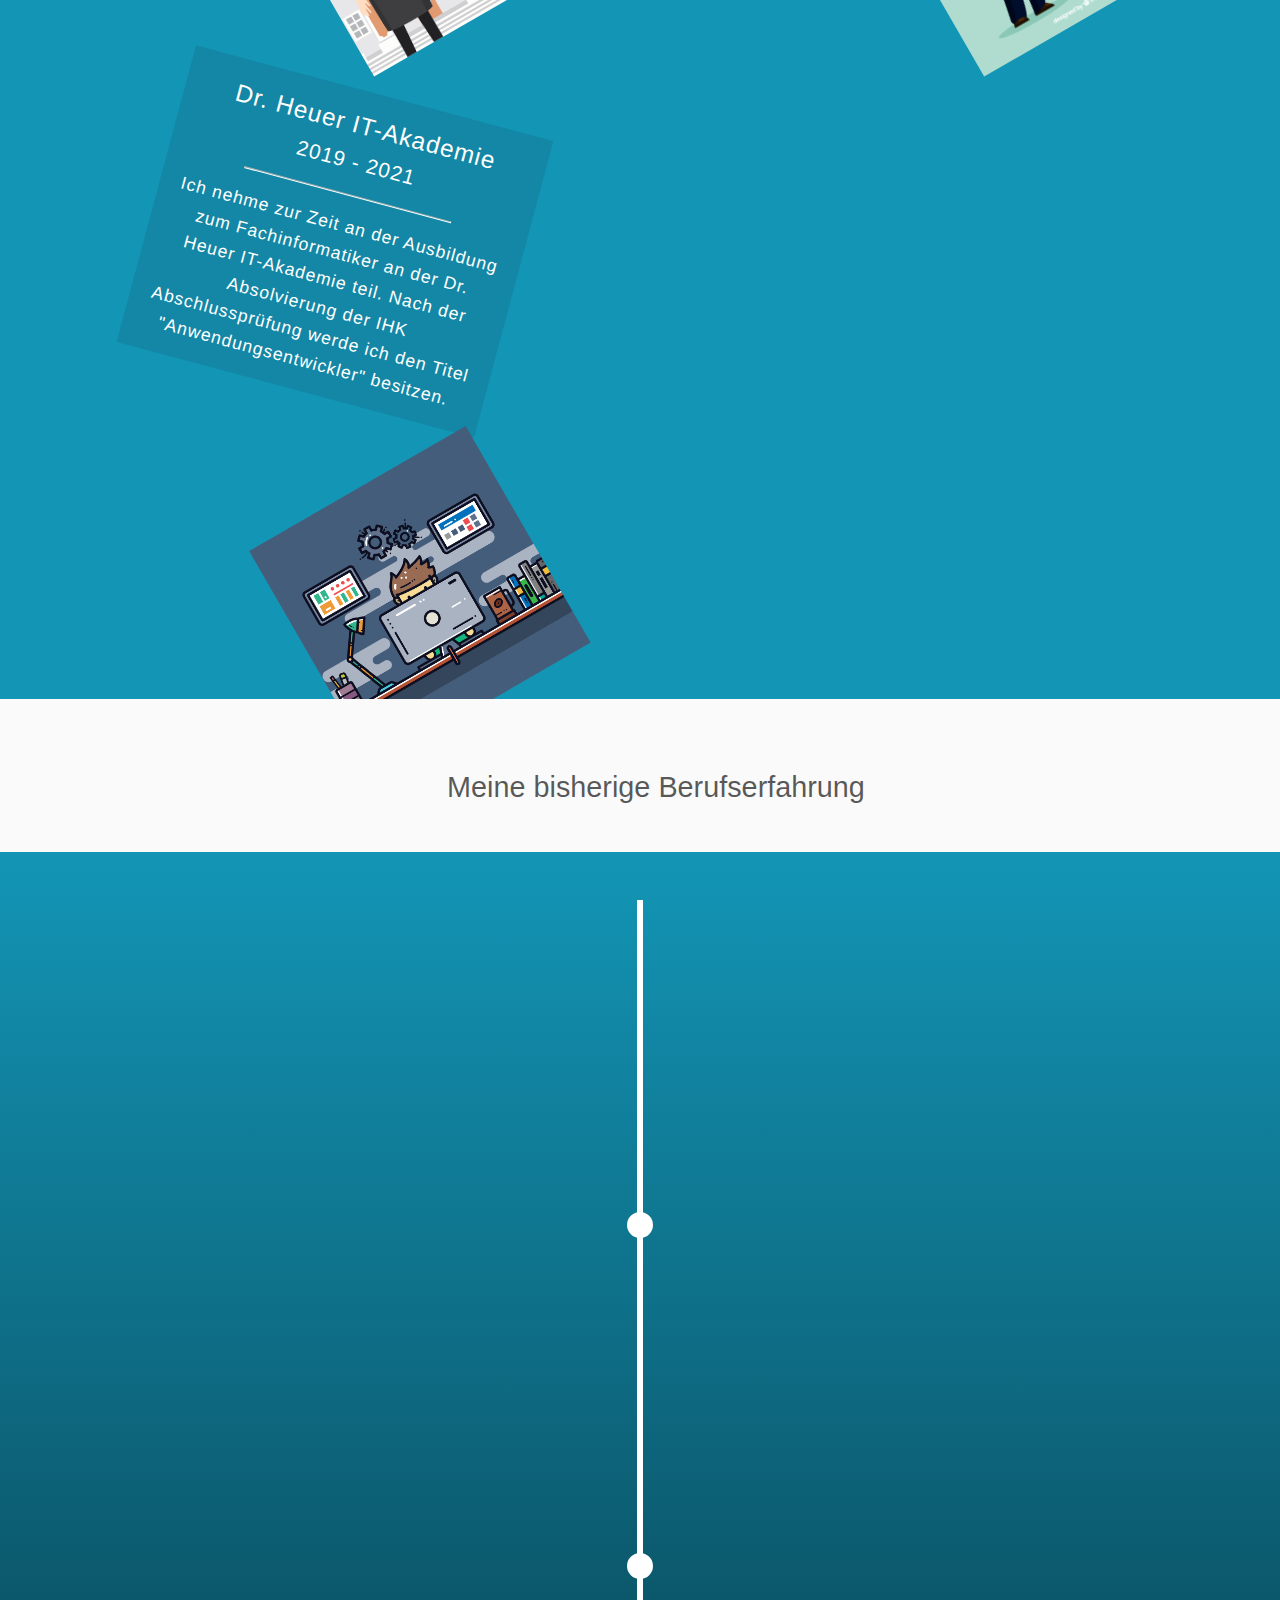
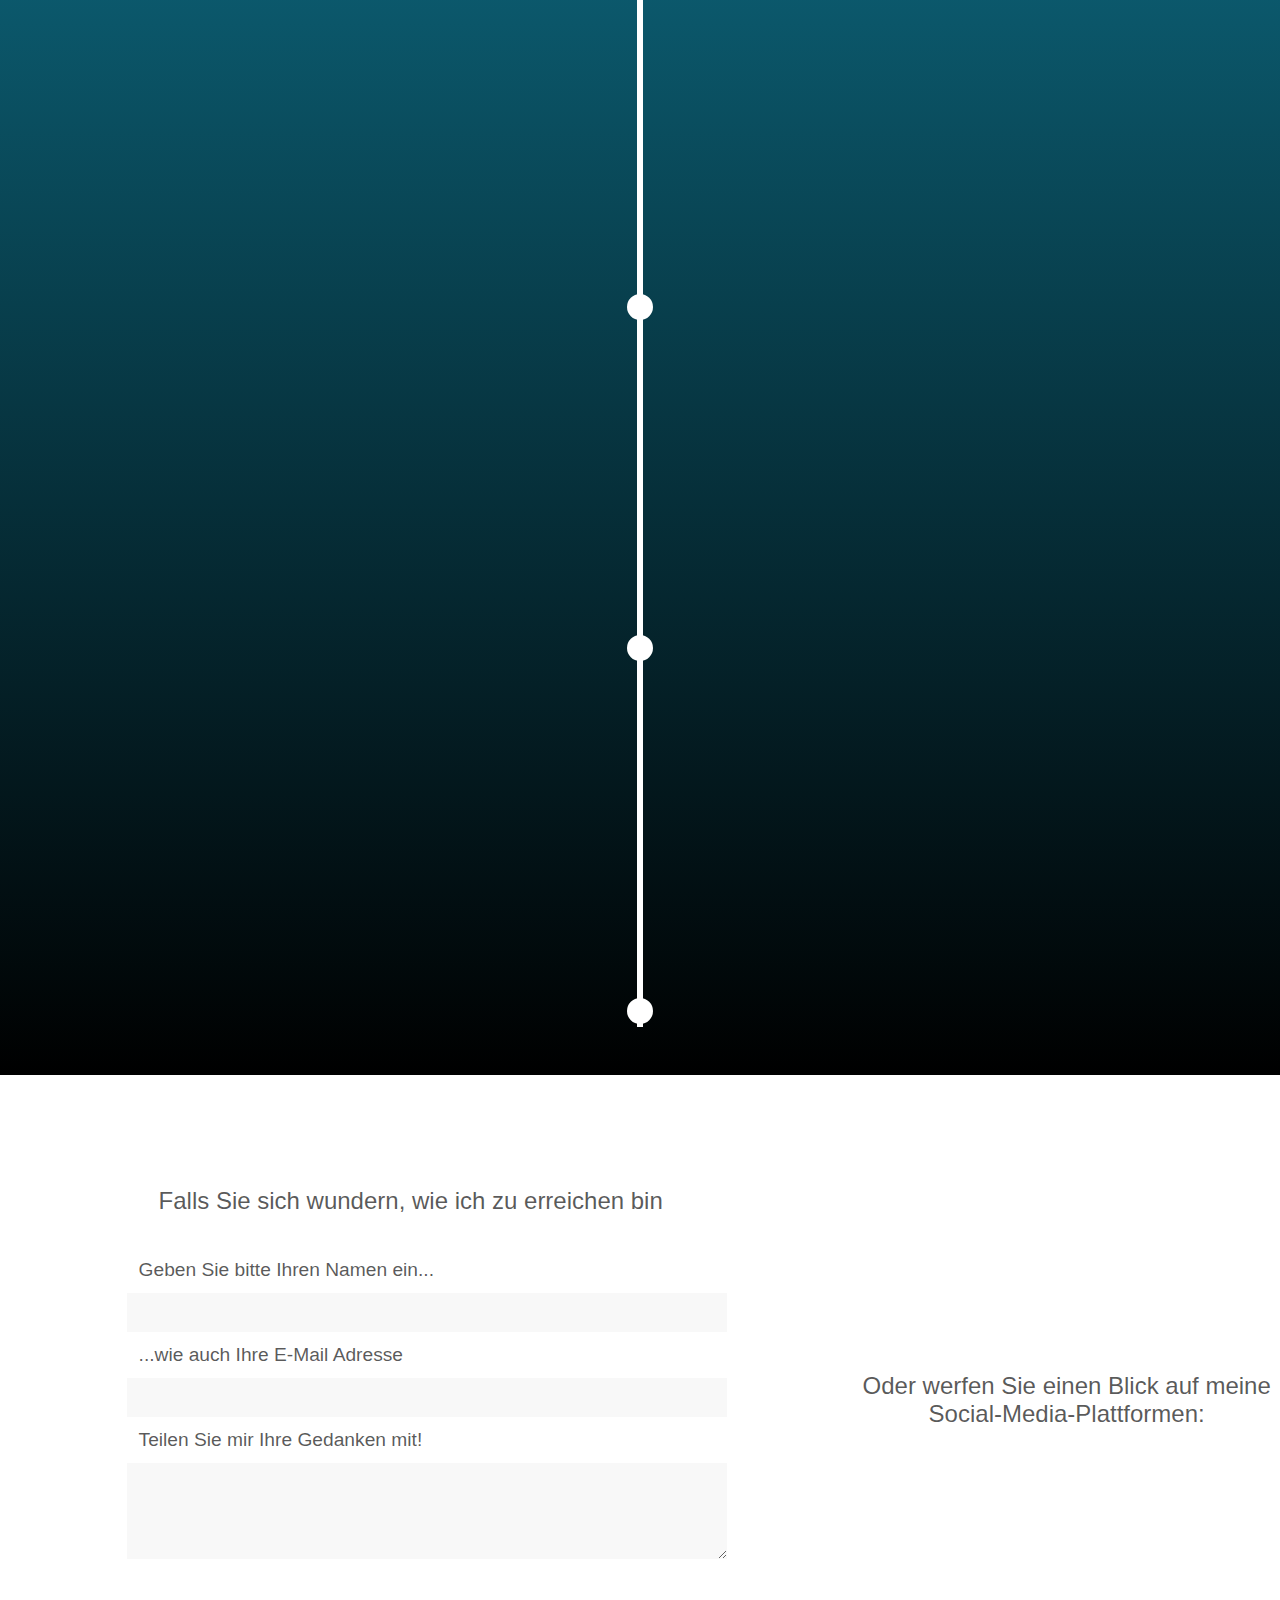
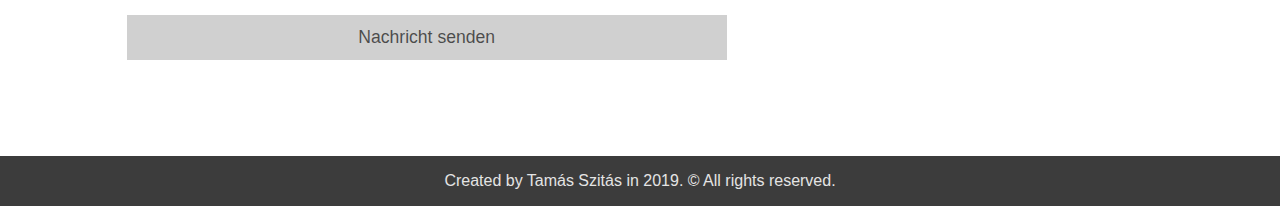
==== commit 9d1a8828: "Update index_german.html" ====
--- a/index_german.html
+++ b/index_german.html
@@ -65,7 +65,7 @@
 
     <section id="school">
             <div class="school-heading">
-                <h2><i class="fas fa-graduation-cap"></i>Alle meiner Ausbildungen...</h2>
+                <h2><i class="fas fa-graduation-cap"></i>Alle meine Ausbildungen</h2>
             </div>
         <div class="school-container">
             <div class="school-cards">
@@ -130,7 +130,7 @@
 
     <section id="exp">
         <div class="tl-header">
-            <h3><i class="far fa-id-badge"></i>Werfen Sie einen Blick auf meine Erfahrungszeitleiste</h3>
+            <h3><i class="far fa-id-badge"></i>Meine bisherige Berufserfahrung</h3>
         </div>
         <div class="timeline">
             <ul>
